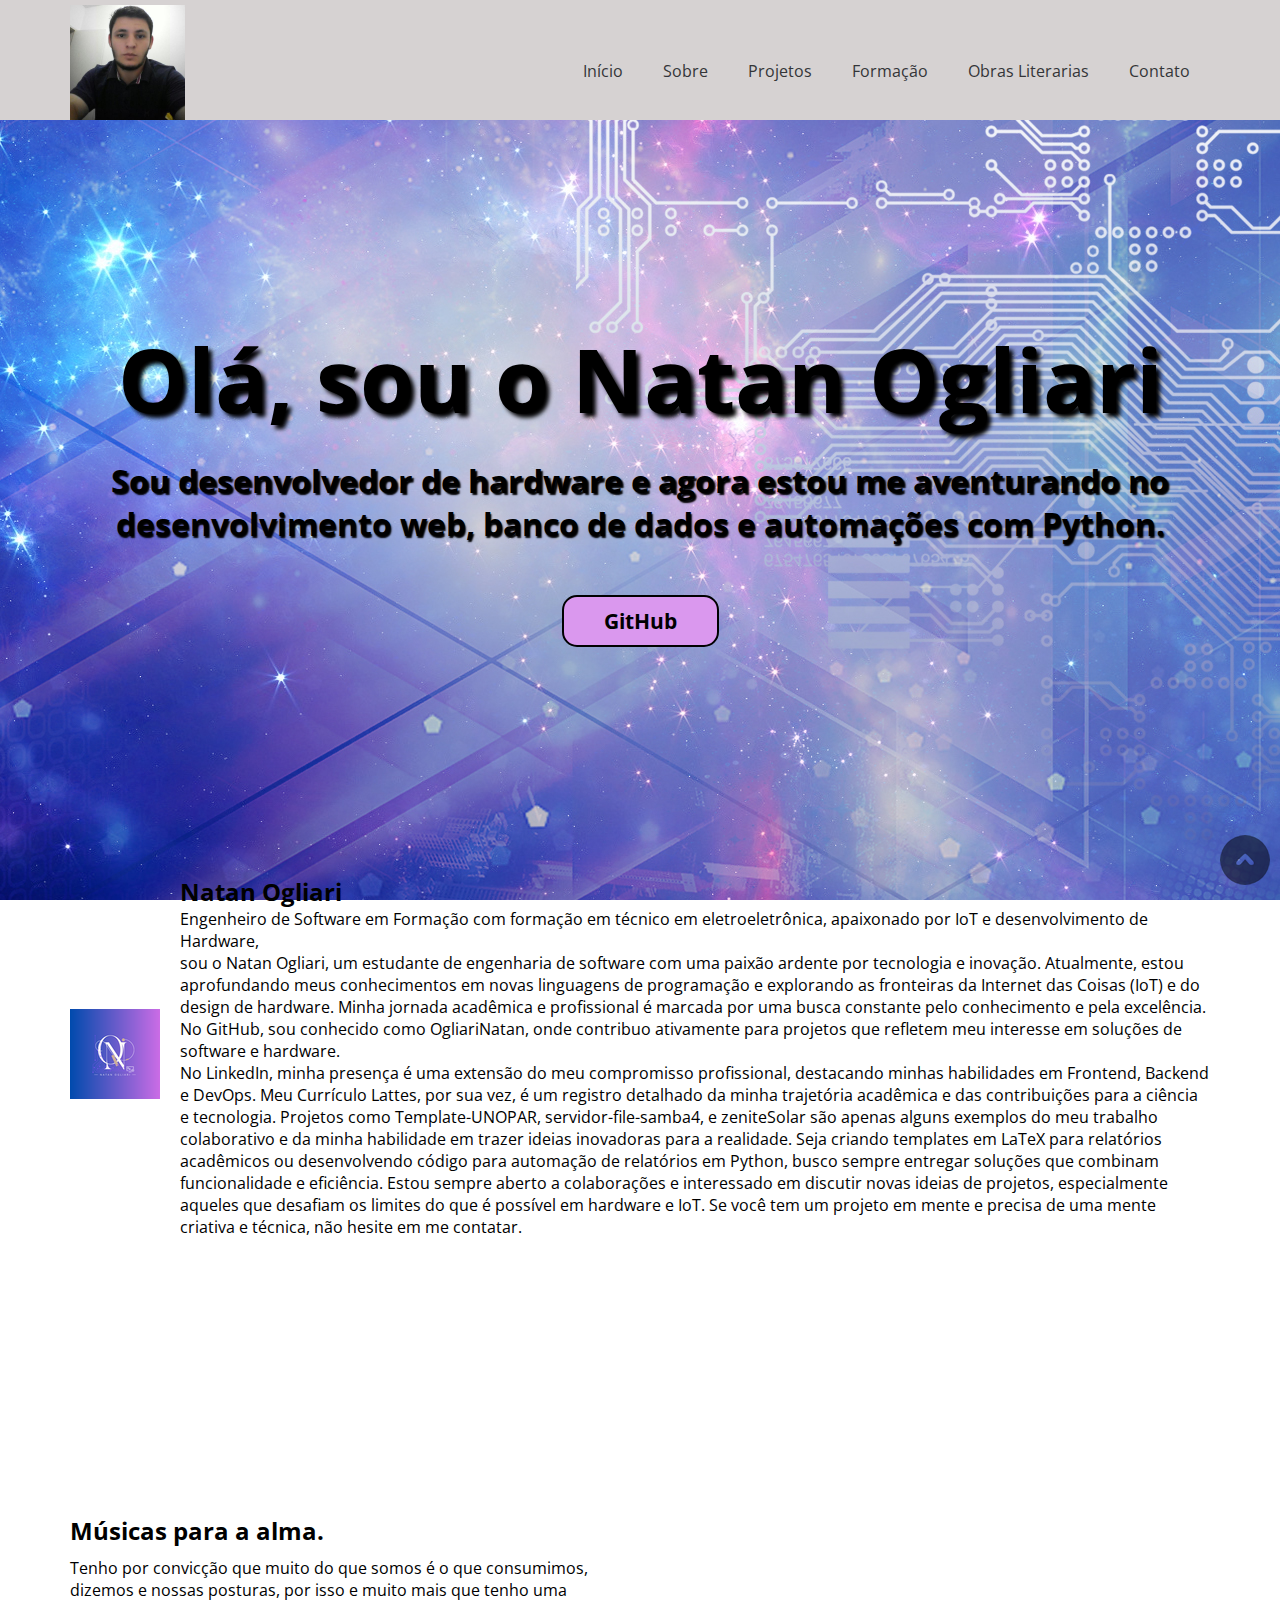
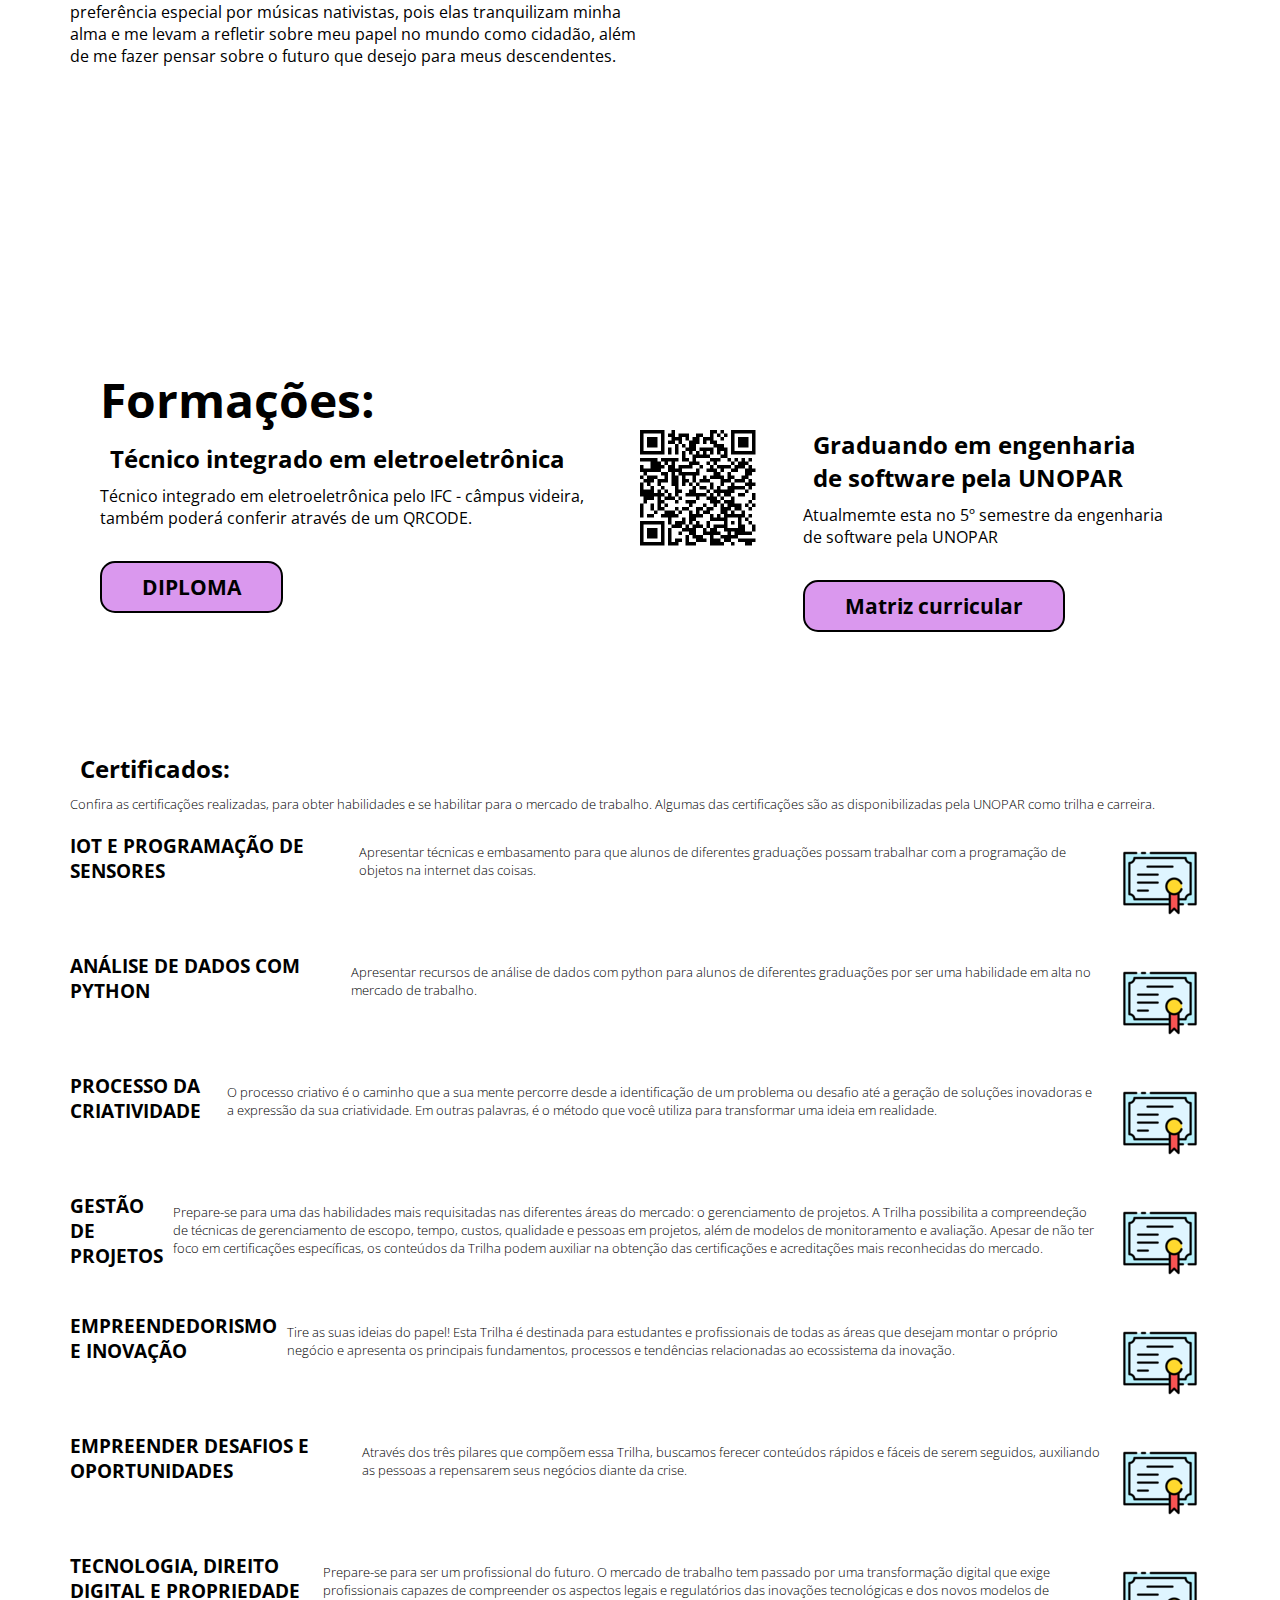
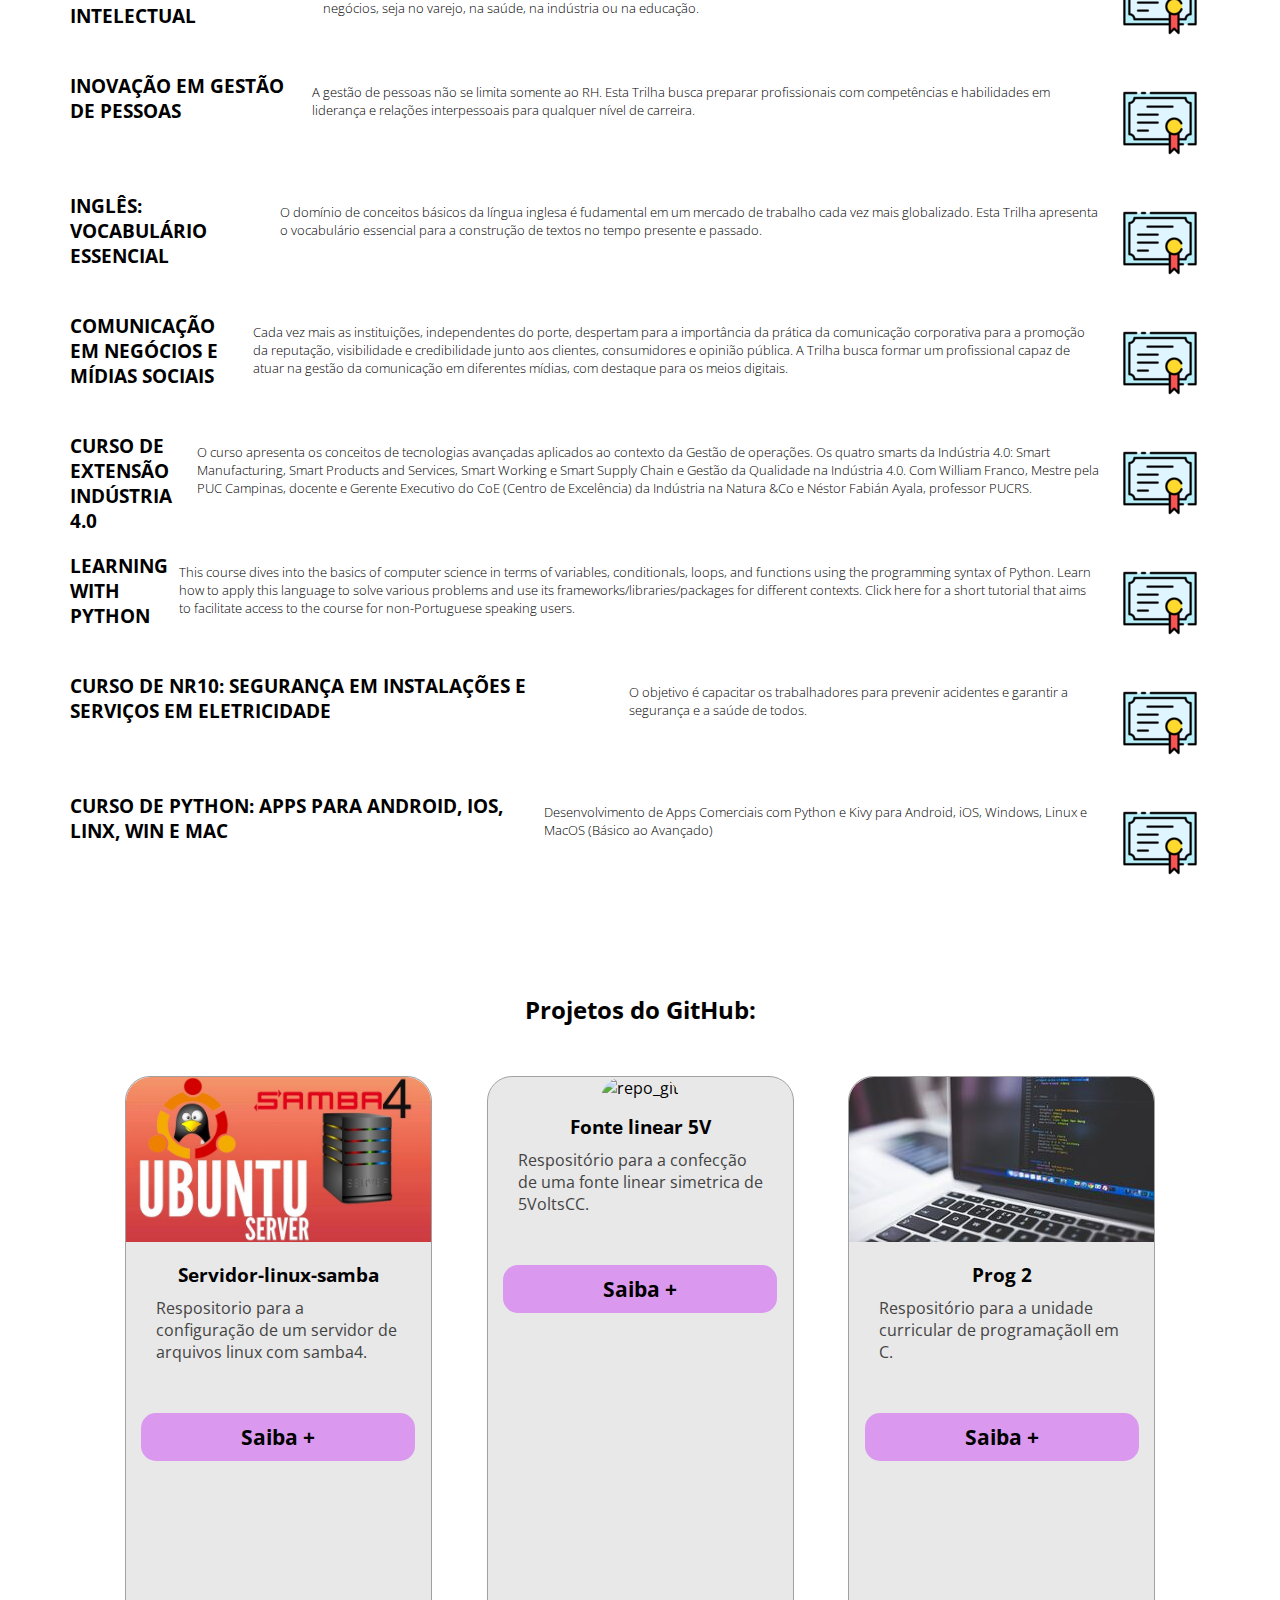
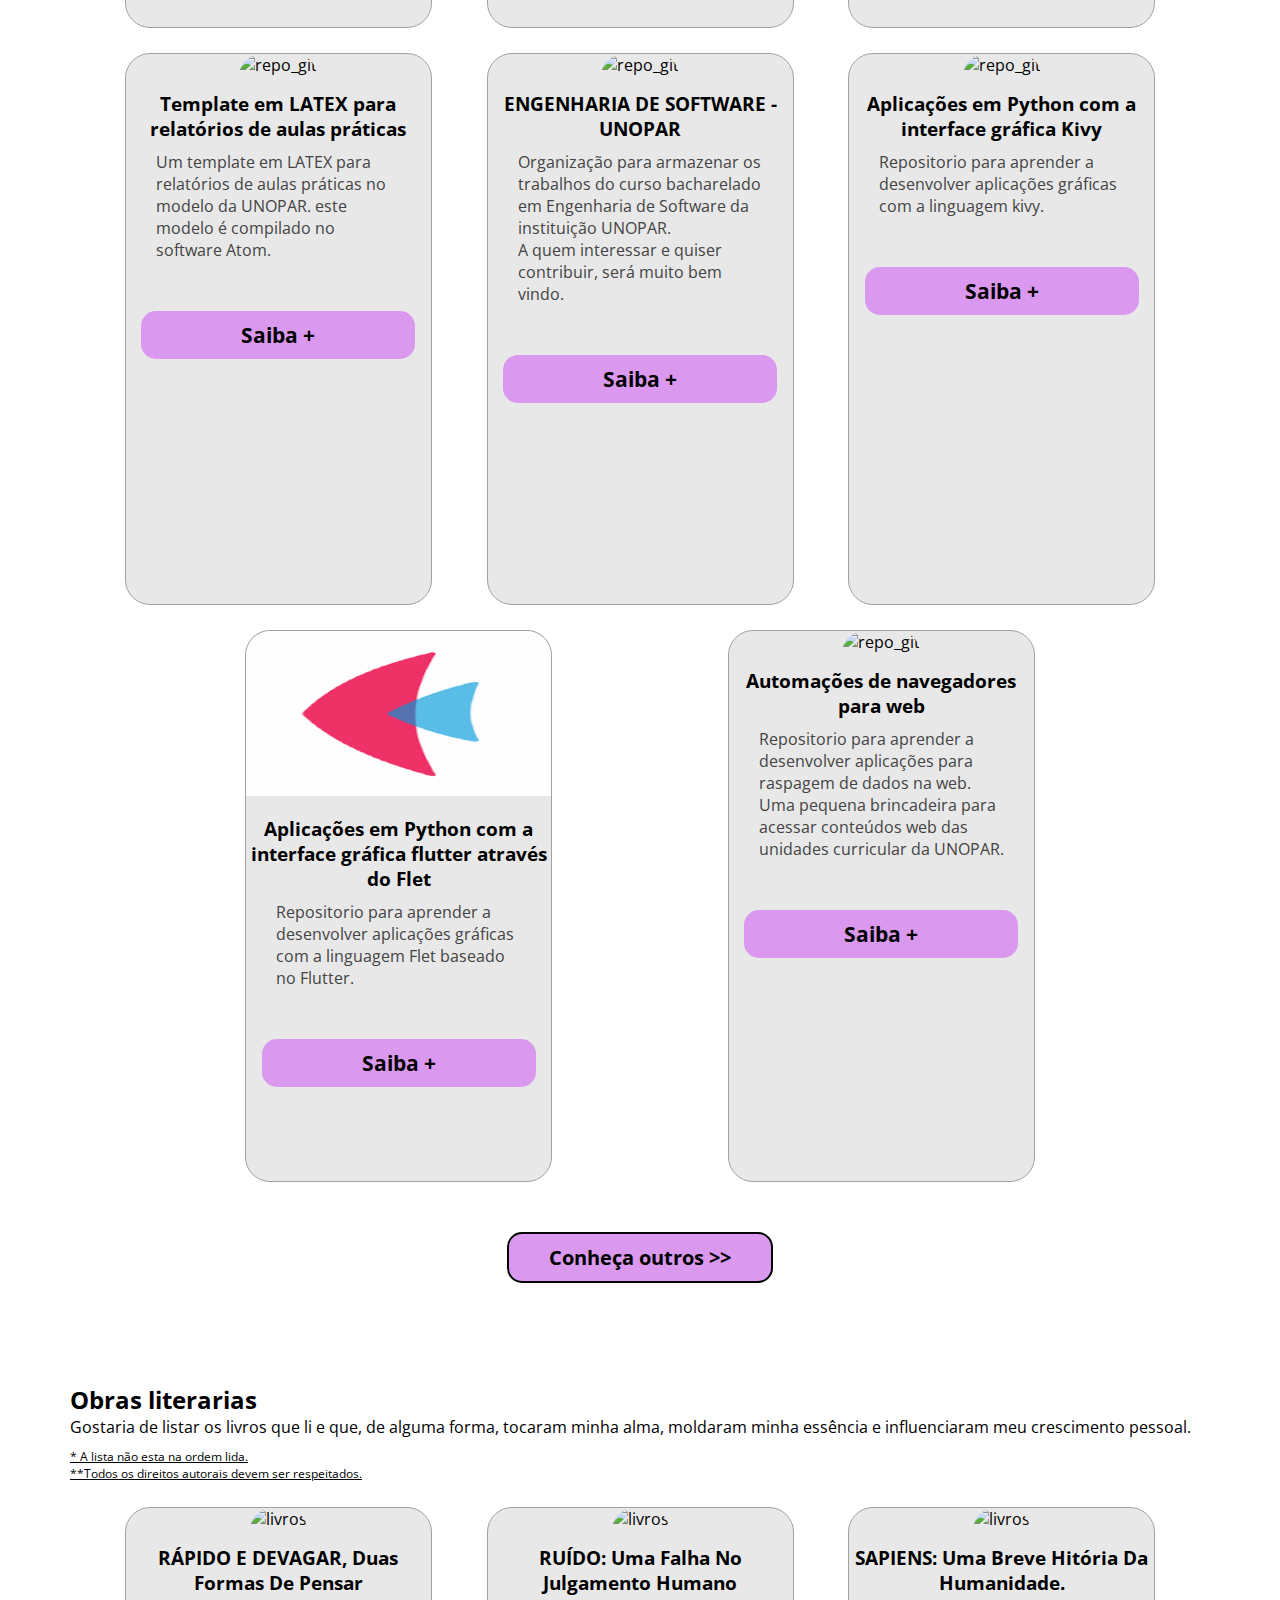
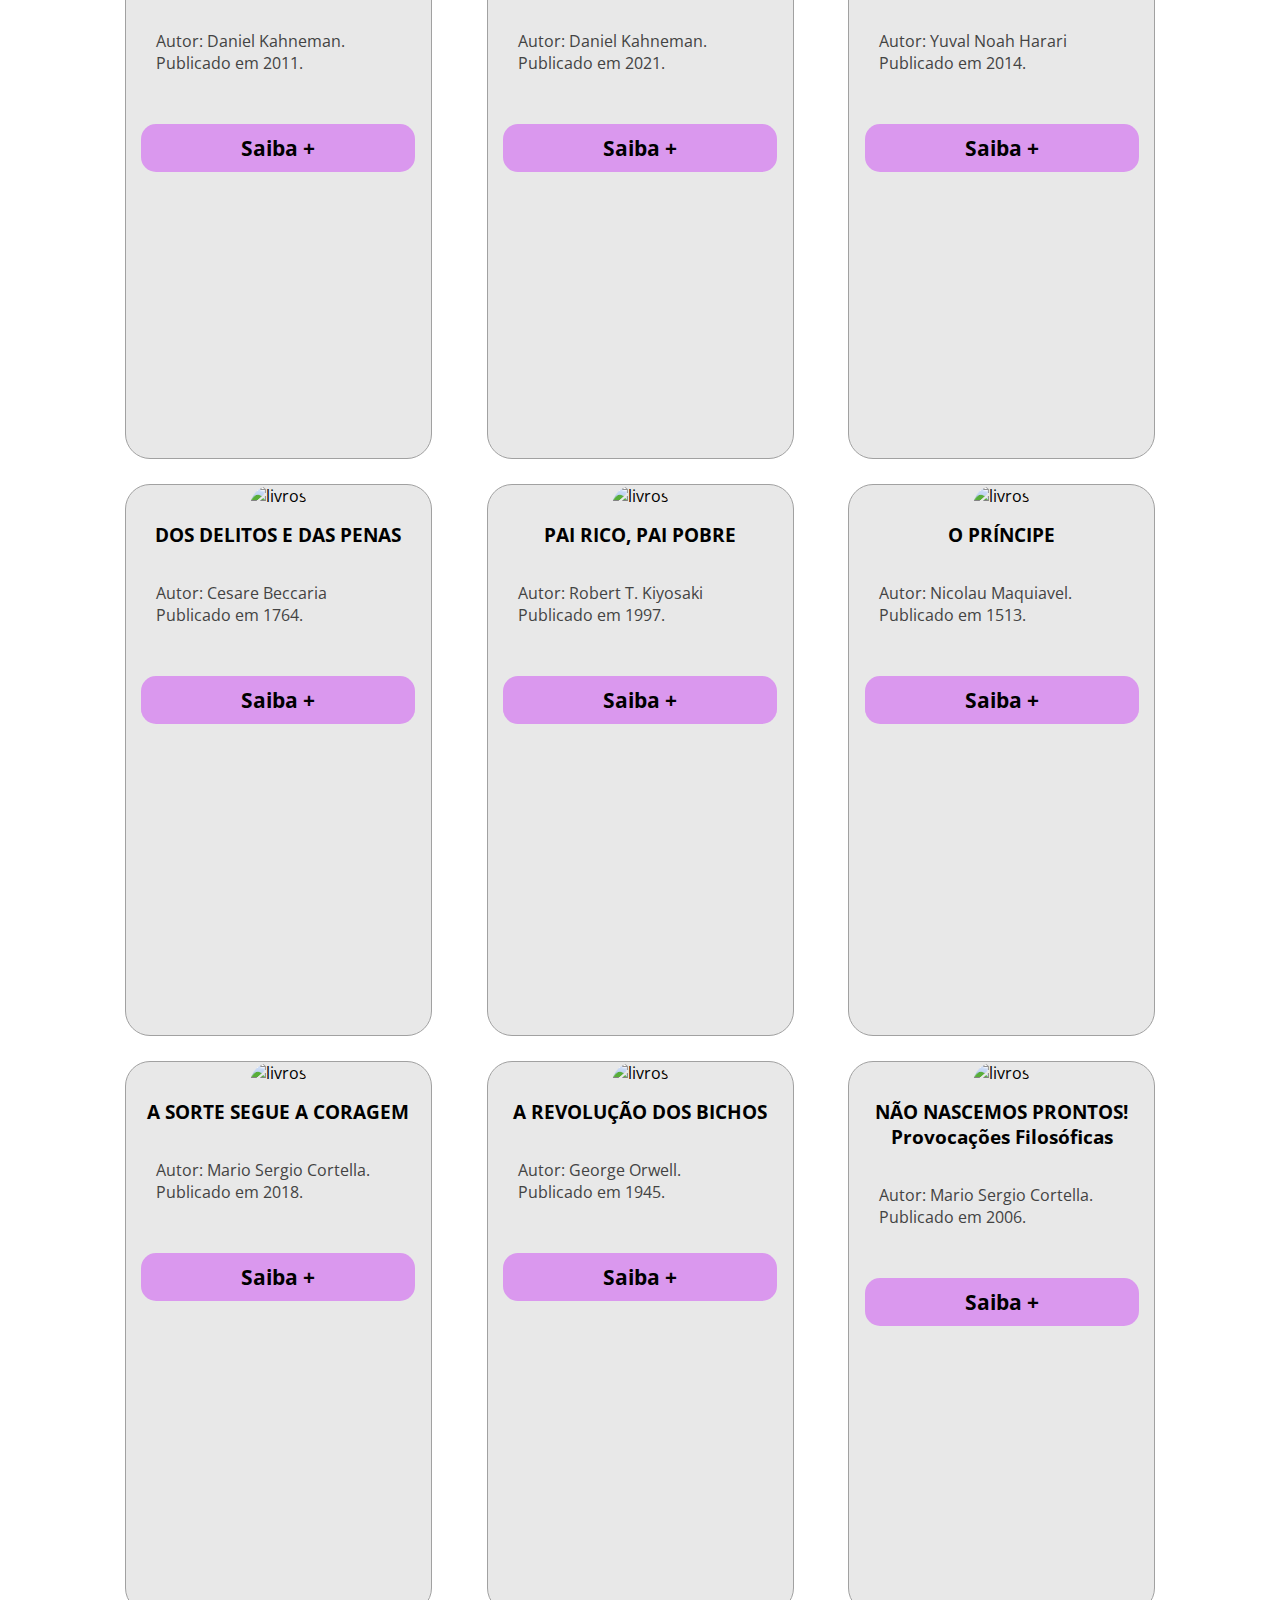
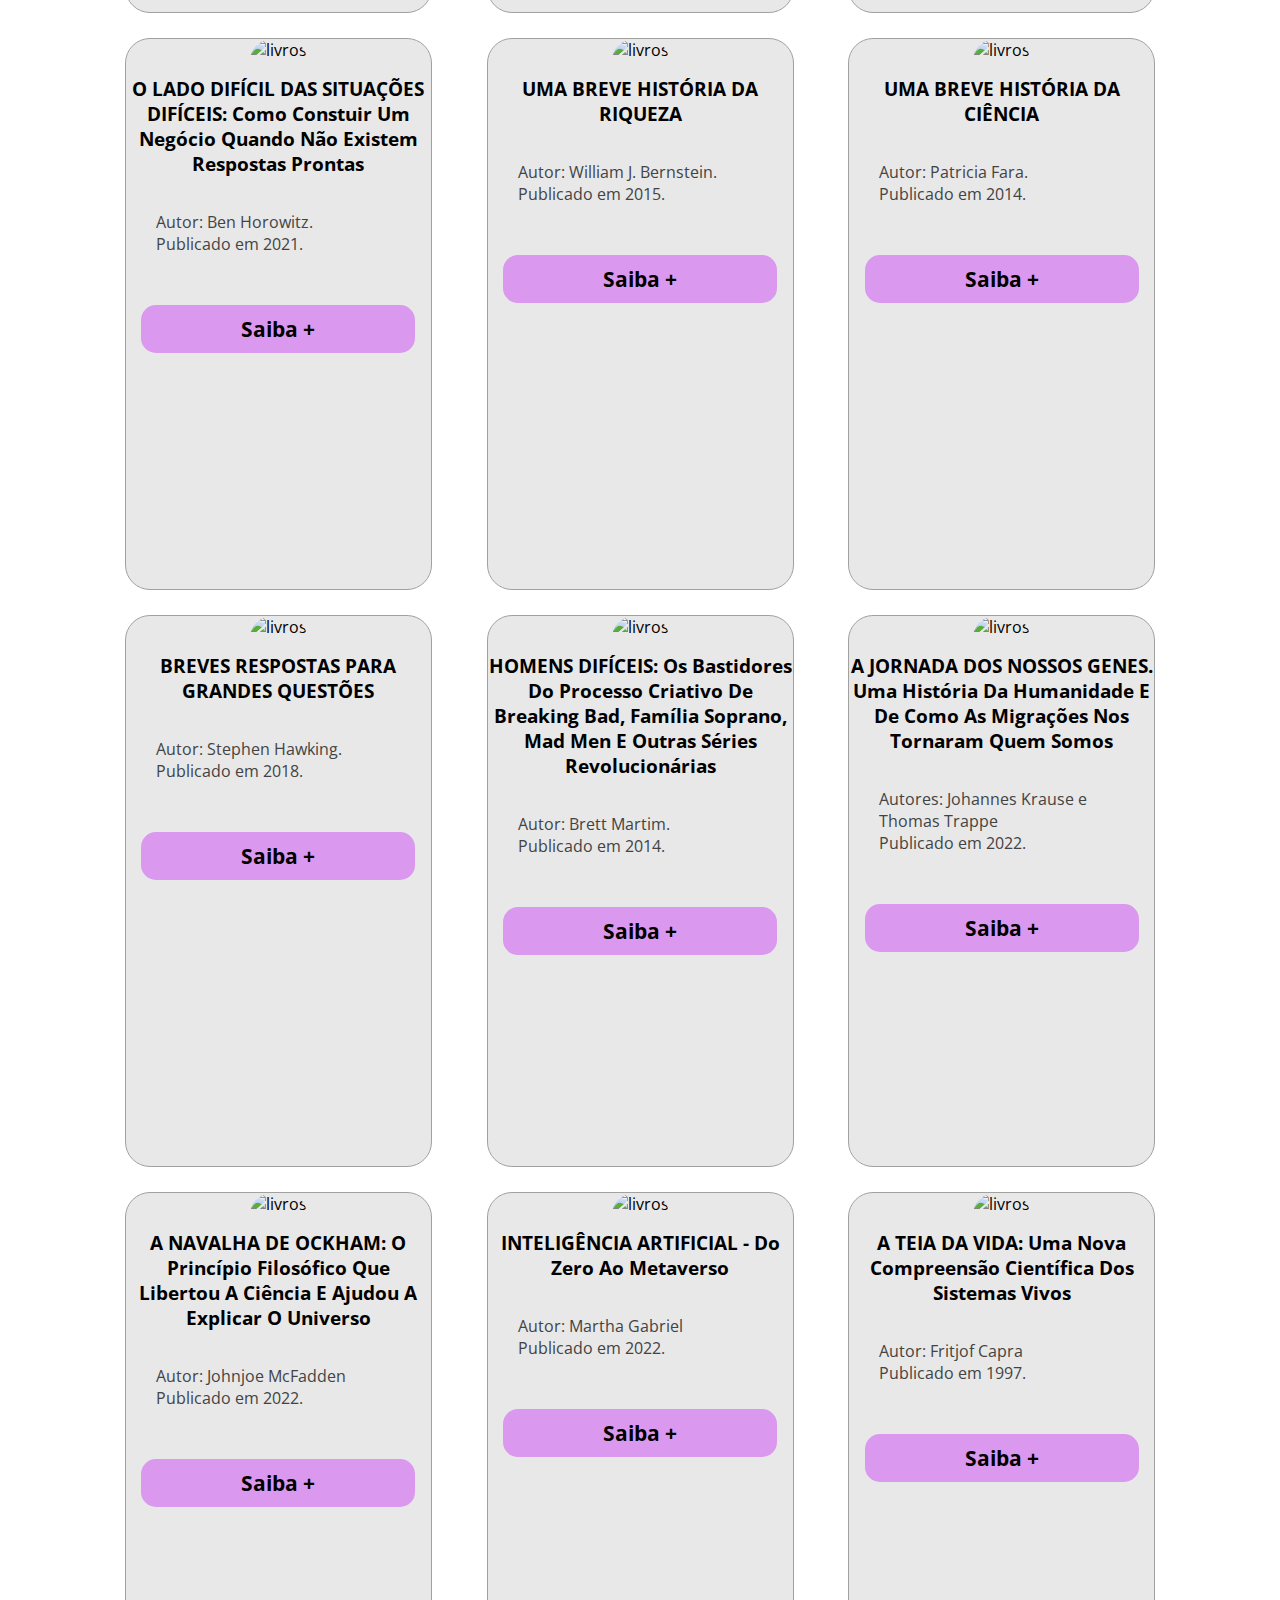
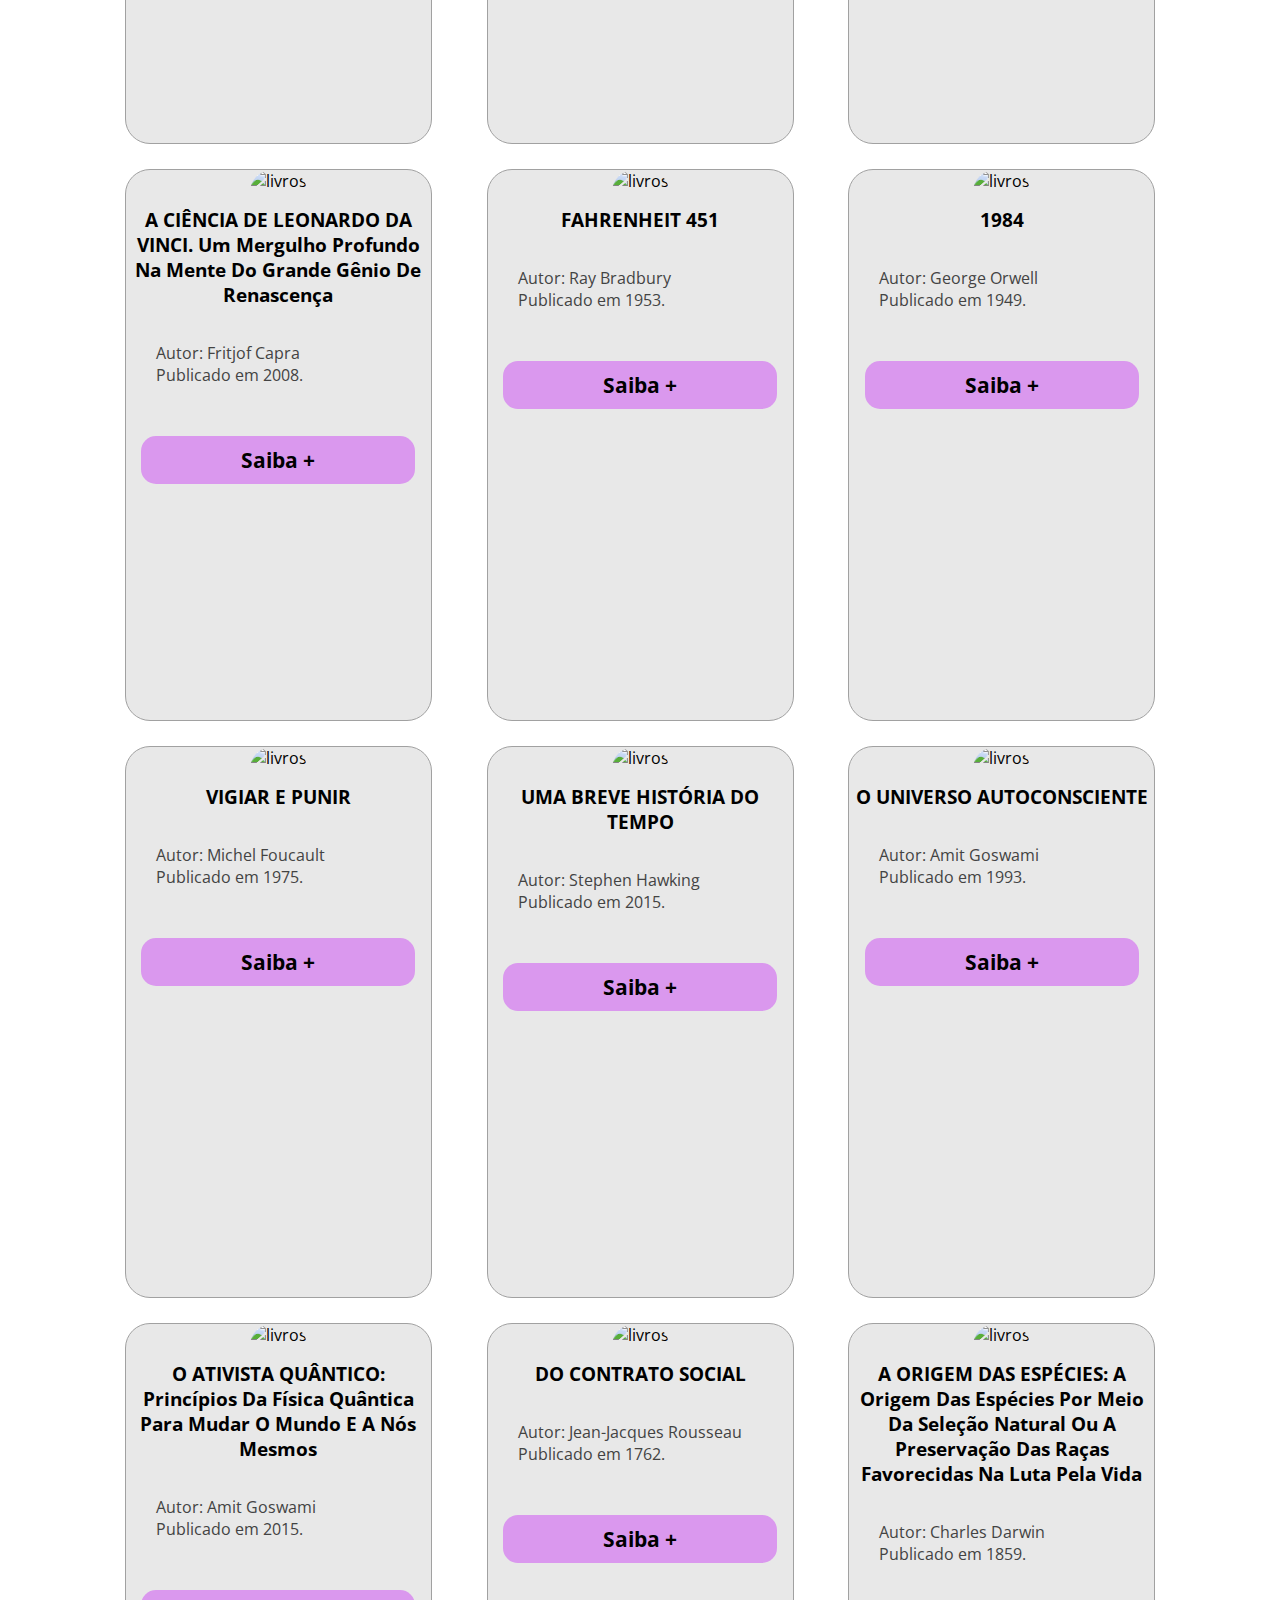
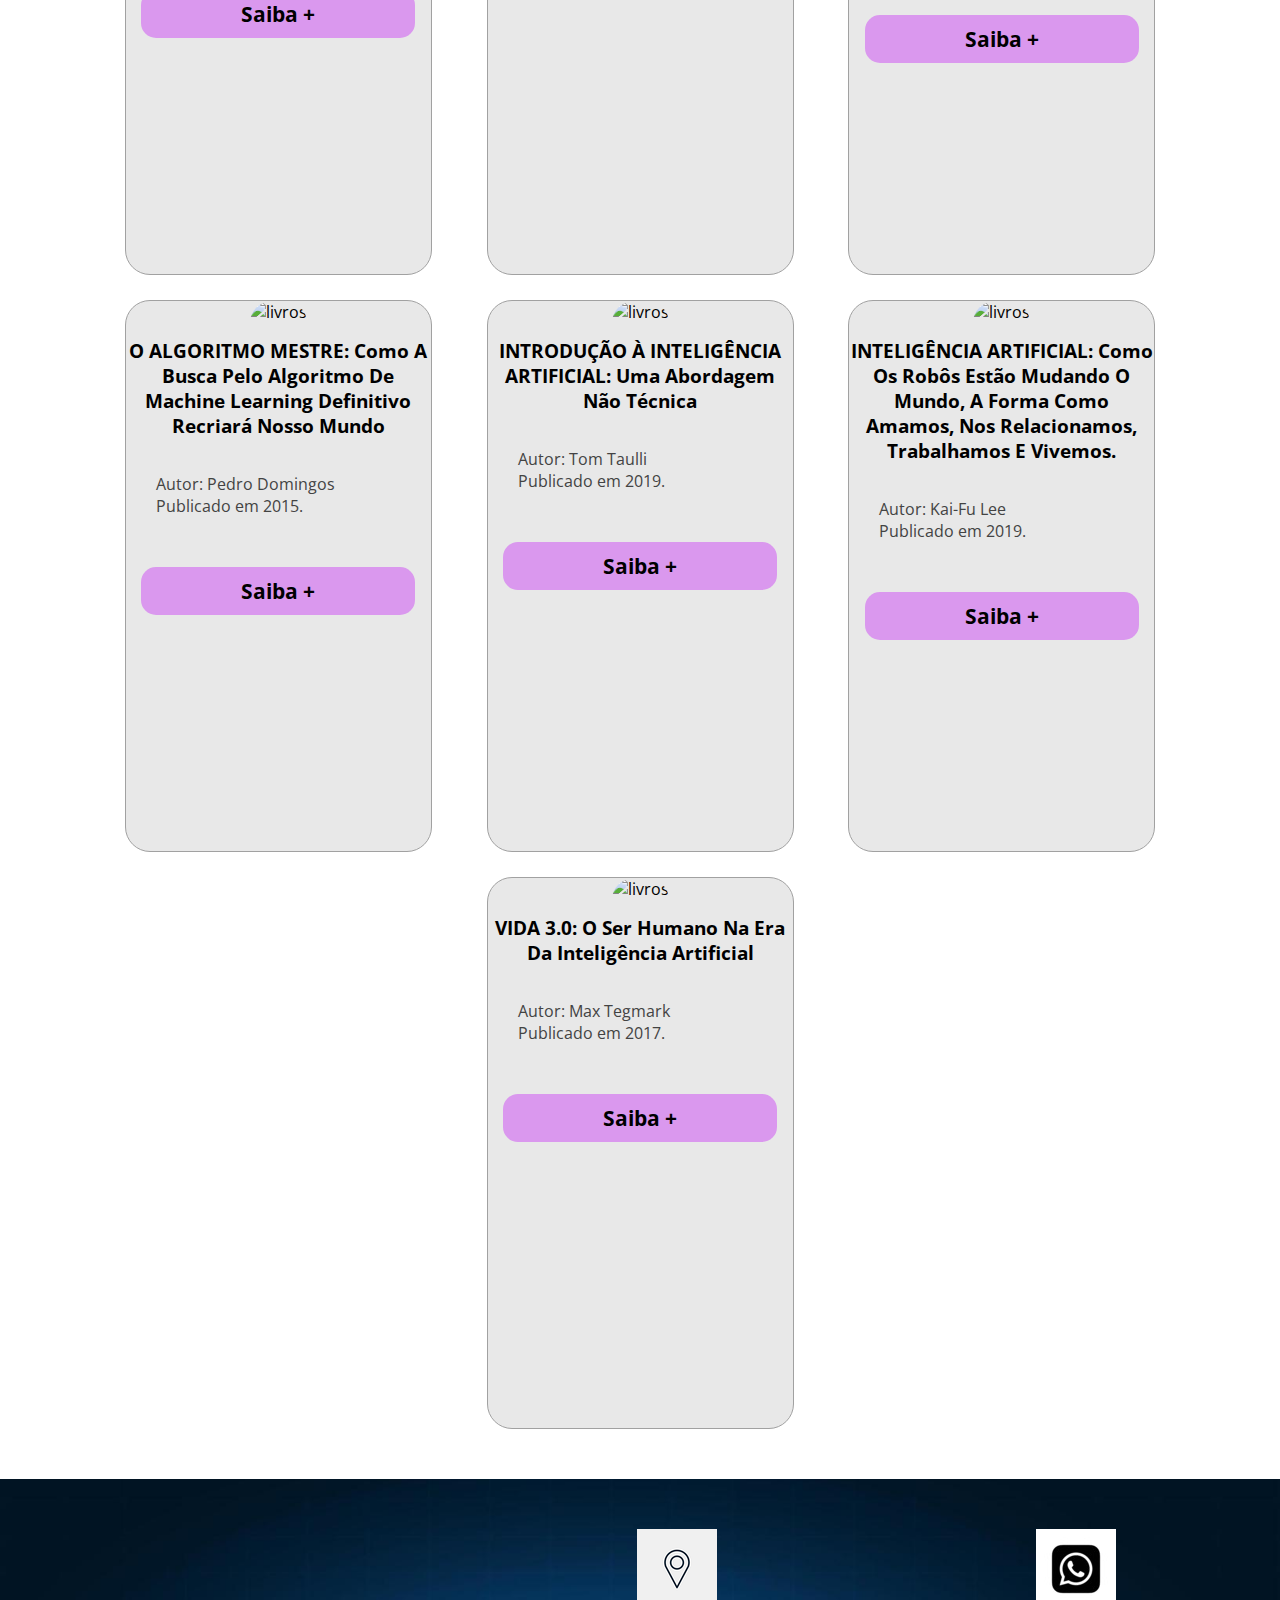
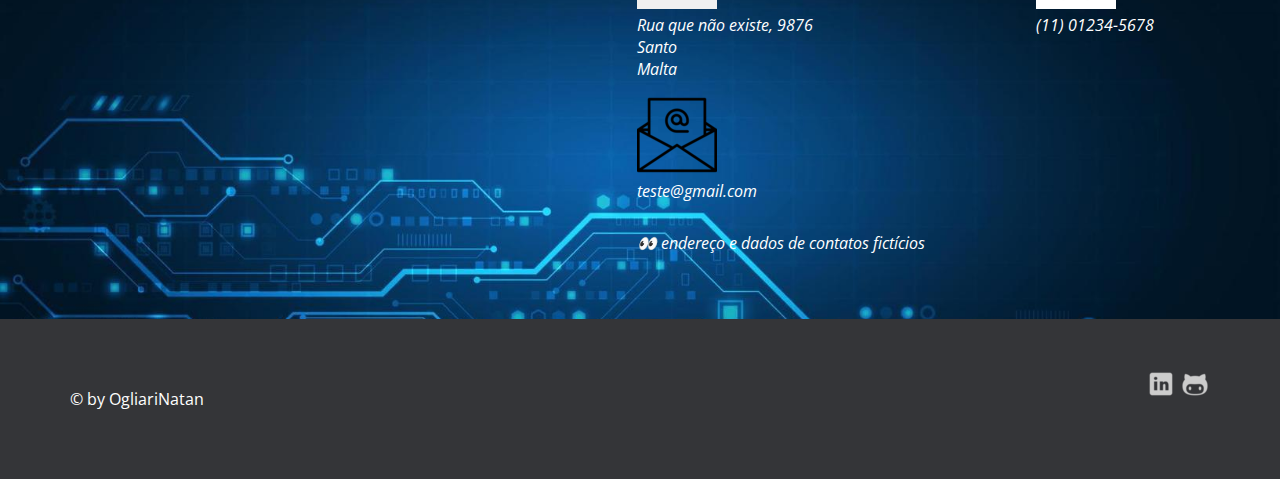
==== index.html @ 6dc3dd37 "concluido" ====
<!DOCTYPE html>
<html lang="pt-BR">

<head>
    <meta charset="UTF-8">
    <meta http-equiv="X-UA-Compatible" content="IE=edge">
    <meta name="viewport" content="width=device-width, initial-scale=1.0">
    <title>Ogliari Natan</title>
    <meta name="description" content="Portifólio do Natan Ogliari">
    <!--Adiciona uma descrição que irá aparecer nos buscadores-->
    <link rel="icon" href="img/Logo.png"> <!--adiciona uma imagem na aba do navegador-->
    <link rel="stylesheet" href="style.css">
    <!-- APARA ABAIXO -->
    <script async src="https://pagead2.googlesyndication.com/pagead/js/adsbygoogle.js?client=ca-pub-5785369953442051"
        crossorigin="anonymous"></script>
</head>

<body>

    <!-- Cabeçalho -->
    <header id="inicio">
        <div class="Container Flex"><!-- Adiciona varias classes separadas por espaço -->
            <div id="logo">
                <img src="img/17915303.jpg"
                    alt="hal 9000"><!-- atributo (hal 9000) responsavel pela eibição nos mecanismo de busca por imagens-->
            </div>
            <nav><!-- Menu -->
                <input type="checkbox" id="check">
                <label for="check">&#x268c;</label>

                <ul>
                    <li><a href="#inicio">Início</a></li>
                    <li><a href="#sobre">Sobre</a></li>
                    <li><a href="#projetos">Projetos</a></li>
                    <li><a href="#formacao">Formação</a></li>
                    <li><a href="#literarias">Obras Literarias</a></li>
                    <li><a href="#contato">Contato</a></li>
                </ul>
            </nav>
        </div>
    </header>

    <!-- Destaque -->
    <main>
        <div class="Container">
            <h1>Olá, sou o Natan Ogliari</h1>
            <h2> Sou desenvolvedor de hardware e agora estou me aventurando no desenvolvimento web, banco de dados e
                automações com Python.
            </h2>
            <a href="https://github.com/OgliariNatan" target="_blank" class="Botao">GitHub</a>
        </div>
    </main>

    <!-- Sobre -->
    <section id="sobre">
        <div class="Container Flex2">
            <div class="destaqueSobre">
                <img src="img/Logo_size.png" alt="esta">
            </div>
            <div class="textoSobre">
                <h2> Natan Ogliari </h2>
                <p> Engenheiro de Software em Formação com formação em técnico em eletroeletrônica, apaixonado por IoT e
                    desenvolvimento de Hardware, <br> sou o Natan Ogliari, um estudante de engenharia de software com
                    uma paixão ardente por tecnologia e inovação.
                    Atualmente, estou aprofundando meus conhecimentos em novas linguagens de programação e explorando as
                    fronteiras da Internet das Coisas (IoT) e do design de hardware. Minha jornada acadêmica e
                    profissional
                    é marcada por uma busca constante pelo conhecimento e pela excelência. No GitHub, sou conhecido como
                    OgliariNatan, onde contribuo ativamente para projetos que refletem meu interesse em soluções de
                    software
                    e hardware. <br> No LinkedIn, minha presença é uma extensão do meu compromisso profissional,
                    destacando
                    minhas habilidades em Frontend, Backend e DevOps. Meu Currículo Lattes, por sua vez, é um registro
                    detalhado da minha trajetória acadêmica e das contribuições para a ciência e tecnologia. Projetos
                    como
                    Template-UNOPAR, servidor-file-samba4, e zeniteSolar são apenas alguns exemplos do meu trabalho
                    colaborativo e da minha habilidade em trazer ideias inovadoras para a realidade. Seja criando
                    templates
                    em LaTeX para relatórios acadêmicos ou desenvolvendo código para automação de relatórios em Python,
                    busco sempre entregar soluções que combinam funcionalidade e eficiência. Estou sempre aberto a
                    colaborações e interessado em discutir novas ideias de projetos, especialmente aqueles que desafiam
                    os
                    limites do que é possível em hardware e IoT. Se você tem um projeto em mente e precisa de uma mente
                    criativa e técnica, não hesite em me contatar.</p>

                <!-- <div class="TopicosSobre Flex2">
                    <img src="img/python1.png" alt="code">
                    <p>Python</p>
                </div>
                <div class="TopicosSobre Flex2">
                    <img src="img/solução.png" alt="code">
                    <p>Solução</p>
                </div>
                <div class="TopicosSobre Flex2">
                    <img src="img/solução.png" alt="code">
                    <p>Solução</p>
                </div> -->
            </div>
        </div>
    </section>

    <!-- Projetos -->
    <section id="projetos">
        <div class="Container Flex3">
            <div id="textoSite">
                <h2>Músicas para a alma.</h2>
                <p>Tenho por convicção que muito do que somos é o que consumimos, dizemos e nossas posturas, por isso e
                    muito mais que tenho uma preferência especial por músicas nativistas, pois elas tranquilizam minha
                    alma e me levam a refletir sobre meu papel no mundo como cidadão, além de me fazer pensar sobre o
                    futuro que desejo para meus descendentes.</p>
            </div>
            <div id="video">
                <iframe src="https://open.spotify.com/embed/playlist/5S4VpqEpjaz8OE2kQLhA6U?utm_source=generator"
                    width="150" height="352" allowfullscreen=""
                    allow="autoplay; clipboard-write; encrypted-media; fullscreen; picture-in-picture"
                    loading="lazy"></iframe>

                <!-- <iframe style="border-radius:12px" src="https://open.spotify.com/embed/playlist/37i9dQZF1E4xbZaTACQOdH?utm_source=generator" width="100%" height="352" frameBorder="0" allowfullscreen="" allow="autoplay; clipboard-write; encrypted-media; fullscreen; picture-in-picture" loading="lazy"></iframe> -->
            </div>
        </div>
    </section>

    <!-- Formação -->
    <section id="formacao">
        <div class="Container Flex2">
            <div id="textoformacao">
                <h1>Formações:</h1>
                <h2>Técnico integrado em eletroeletrônica</h2>
                <p>Técnico integrado em eletroeletrônica pelo IFC - câmpus videira, <span>também poderá conferir através
                        de um QRCODE.</span></p>
                <br>
                <a href="https://drive.google.com/file/d/15W-9sLs9ua-t34gXlpYzpalAZ-cf1g5O/view" target="_blank"
                    class="Botao">DIPLOMA</a>
            </div>
            <div id="qrcode">
                <img src="img/qrcode.png" alt="qrcode">
            </div>

            <div id="textoformacao1">

                <h2>Graduando em engenharia de software pela UNOPAR</h2>
                <p> Atualmemte esta no 5º semestre da engenharia de software pela UNOPAR</p>
                <br>
                <a href="https://github.com/ENGENHARIA-DE-SOFTWARE-UNOPAR/.github/blob/main/profile/Matriz%20curi.%20-%20ENG%20software.pdf"
                    target="_blank" class="Botao">Matriz curricular</a>
            </div>
        </div>
    </section>

    <section id="certificados">
        <div class="Container">
            <h2>Certificados:</h2>
            <p>Confira as certificações realizadas, para obter habilidades e se habilitar para o
                mercado de trabalho. Algumas das certificações são as disponibilizadas pela UNOPAR como <a
                    href="https://blog.unopar.com.br/trilhas-de-carreira/#Conheca_as_Trilhas_de_Carreira">trilha e
                    carreira.</a>
            </p>

            <div class="Certificados Flex7">
                <h3>IOT e Programação de Sensores</h3>
                <p>Apresentar técnicas e embasamento para que alunos de diferentes graduações possam trabalhar com a
                    programação de objetos na internet das coisas.</p>

                <a href="https://drive.google.com/file/d/1d5MI1Je83O1R-ZshPjR9ALq4nda7EkeS/view" class="Botao1"
                    target="_blank"><img src="img/certificado.png" alt="img_cert"></a>
            </div>
            <div class="Certificados Flex7">
                <h3>Análise de Dados com Python</h3>
                <p>Apresentar recursos de análise de dados com python para alunos de diferentes graduações por ser uma
                    habilidade em alta no mercado de trabalho.</p>
                <a href="https://drive.google.com/file/d/1WLgOo77Q3zU3lo5QijTAqltP6epdqMhX/view" class="Botao1"
                    target="_blank"><img src="img/certificado.png" alt="img_cert"></a>
            </div>
            <div class="Certificados Flex7">
                <h3>PROCESSO DA CRIATIVIDADE</h3>
                <p>O processo criativo é o caminho que a sua mente percorre desde a identificação de um problema ou
                    desafio até a geração de soluções inovadoras e a expressão da sua criatividade. Em outras palavras,
                    é o método que você utiliza para transformar uma ideia em realidade.</p>
                <a href="https://drive.google.com/file/d/1KmHL0fYWLndupQIxN4GzeJFdmvVj1rec/view" class="Botao1"
                    target="_blank"><img src="img/certificado.png" alt="img_cert"></a>
            </div>
            <div class="Certificados Flex7">
                <h3>GESTÃO DE PROJETOS</h3>
                <p>Prepare-se para uma das habilidades mais requisitadas nas diferentes áreas do mercado: o
                    gerenciamento de
                    projetos. A Trilha possibilita a compreendeção de técnicas de gerenciamento de escopo, tempo,
                    custos, qualidade e
                    pessoas em projetos, além de modelos de monitoramento e avaliação. Apesar de não ter foco em
                    certificações
                    específicas, os conteúdos da Trilha podem auxiliar na obtenção das certificações e acreditações mais
                    reconhecidas
                    do mercado.</p>
                <a href="https://drive.google.com/file/d/1eH21zc3ljxnA2AaMgr7JGffvX7LefHNy/view" class="Botao1"
                    target="_blank"><img src="img/certificado.png" alt="img_cert"></a>
            </div>
            <div class="Certificados Flex7">
                <h3>Empreendedorismo e Inovação</h3>
                <p>Tire as suas ideias do papel! Esta Trilha é destinada para estudantes e profissionais de todas as
                    áreas que desejam montar o próprio negócio e apresenta os principais fundamentos, processos e
                    tendências relacionadas ao
                    ecossistema da inovação.</p>
                <a href="https://drive.google.com/file/d/1NP1xhqTYFcjvg5YMa57GEBqEYq9fy83G/view" class="Botao1"
                    target="_blank"><img src="img/certificado.png" alt="img_cert"></a>
            </div>
            <div class="Certificados Flex7">
                <h3>Empreender Desafios e Oportunidades </h3>
                <p>Através dos três pilares que compõem essa Trilha, buscamos ferecer conteúdos rápidos e fáceis de
                    serem seguidos, auxiliando as pessoas a repensarem seus negócios diante da crise.</p>
                <a href="https://drive.google.com/file/d/15dXyNuwubGA3E5FsnYk7sgHbH5kDG2jI/view" class="Botao1"
                    target="_blank"><img src="img/certificado.png" alt="img_cert"></a>
            </div>
            <div class="Certificados Flex7">
                <h3>TECNOLOGIA, DIREITO DIGITAL E PROPRIEDADE INTELECTUAL</h3>
                <p>Prepare-se para ser um profissional do futuro. O mercado de trabalho tem passado por uma
                    transformação digital que exige profissionais capazes de compreender os aspectos legais e
                    regulatórios das inovações tecnológicas e dos novos modelos de negócios, seja no varejo, na saúde,
                    na indústria ou na educação.</p>
                <a href="https://drive.google.com/file/d/1hYwzq_9zBrXsNm1WPyQ-6pgb9cAgPOG7/view" class="Botao1"
                    target="_blank"><img src="img/certificado.png" alt="img_cert"></a>
            </div>
            <div class="Certificados Flex7">
                <h3>Inovação em Gestão de Pessoas</h3>
                <p>A gestão de pessoas não se limita somente ao RH. Esta Trilha busca preparar profissionais com
                    competências e habilidades em liderança e relações interpessoais para qualquer nível de carreira.
                </p>
                <a href="https://drive.google.com/file/d/1Ju2RZ7MbVNRIumbhDU7l-j-fhNQeU5Gi/view" class="Botao1"
                    target="_blank"><img src="img/certificado.png" alt="img_cert"></a>
            </div>
            <div class="Certificados Flex7">
                <h3>INGLÊS: VOCABULÁRIO ESSENCIAL</h3>
                <p> O domínio de conceitos básicos da língua inglesa é fudamental em um mercado de trabalho cada vez
                    mais globalizado. Esta Trilha apresenta o vocabulário essencial para a construção de textos no tempo
                    presente e passado.
                </p>
                <a href="https://drive.google.com/file/d/1MIiTRMBMSNhfUesqfBTDxxnono1ny6u2/view" class="Botao1"
                    target="_blank"><img src="img/certificado.png" alt="img_cert"></a>
            </div>
            <div class="Certificados Flex7">
                <h3>COMUNICAÇÃO EM NEGÓCIOS E MÍDIAS SOCIAIS</h3>
                <p> Cada vez mais as instituições, independentes do porte, despertam para a importância da prática da
                    comunicação corporativa para a promoção da reputação, visibilidade e credibilidade junto aos
                    clientes, consumidores e opinião pública. A Trilha busca formar um profissional capaz de atuar na
                    gestão da comunicação em diferentes mídias, com destaque para os meios digitais.
                </p>
                <a href="https://drive.google.com/file/d/1MaA9TUa2WogjlAL5fYfkYvHDQ8k3LWlJ/view" class="Botao1"
                    target="_blank"><img src="img/certificado.png" alt="img_cert"></a>
            </div>
            <div class="Certificados Flex7">
                <h3>CURSO DE EXTENSÃO INDÚSTRIA 4.0</h3>
                <p> O curso apresenta os conceitos de tecnologias avançadas aplicados ao contexto da Gestão de
                    operações. Os quatro smarts da Indústria 4.0: Smart Manufacturing, Smart Products and Services,
                    Smart Working e Smart Supply Chain e Gestão da Qualidade na Indústria 4.0. Com William Franco,
                    Mestre pela PUC Campinas, docente e Gerente Executivo do CoE (Centro de Excelência) da Indústria na
                    Natura &Co e Néstor Fabián Ayala, professor PUCRS.
                </p>
                <a href="https://drive.google.com/file/d/126zXCclVDifhzyWSjHmKJkwEh9mhk_Vs/view?usp=sharing"
                    class="Botao1" target="_blank"><img src="img/certificado.png" alt="img_cert"></a>
            </div>
            <div class="Certificados Flex7">
                <h3>Learning with Python</h3>
                <p>This course dives into the basics of computer science in terms of variables, conditionals, loops, and
                    functions using the programming syntax of Python. Learn how to apply this language to solve various
                    problems and use its frameworks/libraries/packages for different contexts. Click here for a short
                    tutorial that aims to facilitate access to the course for non-Portuguese speaking users.
                </p>
                <a href="https://drive.google.com/file/d/1PkUNYwx3GLsI_eVSPTMyFiNvy2FmpmvV/view?usp=sharing"
                    class="Botao1" target="_blank"><img src="img/certificado.png" alt="img_cert"></a>
            </div>
            <div class="Certificados Flex7">
                <h3>Curso de NR10: Segurança em Instalações e Serviços em Eletricidade</h3>
                <p>O objetivo é capacitar os trabalhadores para prevenir acidentes e garantir a segurança e a saúde de
                    todos.
                </p>
                <a href="https://drive.google.com/file/d/1cYVtHyKs4K3a77gS_MfIy0n9KQnnt-RL/view?usp=sharing"
                    class="Botao1" target="_blank"><img src="img/certificado.png" alt="img_cert"></a>
            </div>
            <div class="Certificados Flex7">
                <h3>Curso de python: Apps para android, ios, linx, win e mac</h3>
                <p>Desenvolvimento de Apps Comerciais com Python e Kivy para Android, iOS, Windows, Linux e MacOS
                    (Básico ao Avançado) </p>
                <a href="https://drive.google.com/file/d/1DUP--fYGpGgq86nQOSwl9T3oYKBu-rcl/view?usp=sharing"
                    class="Botao1" target="_blank"><img src="img/certificado.png" alt="img_cert"></a>
            </div>

        </div>
    </section>

    <!-- Repositorio GitHub -->
    <section id="repositorio">
        <div class="Container">
            <h2>Projetos do GitHub:</h2>
            <div class="Cards Flex4">
                <div class="Card">
                    <img src="img/samba.jpg" width="305" height="165" alt="repo_git">
                    <h3>Servidor-linux-samba</h3>
                    <p>Respositorio para a configuração de um servidor de arquivos linux com samba4.</p>
                    <a href="https://github.com/OgliariNatan/servidor-file-samba4" target="_blank" class="Botao">Saiba
                        +</a>
                </div>
                <div class="Card">
                    <img src="https://github.com/OgliariNatan/Fonte_Linear_simetrica_5V/blob/master/Fotos/Arquivo_000.jpeg?raw=true"
                        width="305" height="165" alt="repo_git">
                    <h3>Fonte linear 5V</h3>
                    <p>Respositório para a confecção de uma fonte linear simetrica de 5VoltsCC.</p>
                    <a href="https://github.com/OgliariNatan/Fonte_Linear_simetrica_5V" target="_blank"
                        class="Botao">Saiba +</a>
                </div>
                <div class="Card">
                    <img src="img/prog.jpeg" alt="repo_git">
                    <h3>Prog 2</h3>
                    <p>Respositório para a unidade curricular de programaçãoII em C.</p>
                    <a href="https://github.com/OgliariNatan/Programacao_de_Computadores_II" target="_blank"
                        class="Botao">Saiba +</a>
                </div>
                <div class="Card">
                    <img src="https://www.latex-project.org/img/latex-project-logo.svg" width="305" height="165"
                        alt="repo_git">
                    <h3>Template em LATEX para relatórios de aulas práticas</h3>
                    <p>Um template em LATEX para relatórios de aulas práticas no modelo da UNOPAR. este modelo é
                        compilado no software Atom.</p>
                    <a href="https://github.com/ENGENHARIA-DE-SOFTWARE-UNOPAR/Template-UNOPAR" target="_blank"
                        class="Botao">Saiba +</a>
                </div>
                <div class="Card">
                    <img src="https://avatars.githubusercontent.com/u/156432252?s=200&v=4" width="305" height="200"
                        alt="repo_git">
                    <h3>ENGENHARIA DE SOFTWARE - UNOPAR</h3>
                    <p>Organização para armazenar os trabalhos do curso bacharelado em Engenharia de Software da
                        instituição UNOPAR. <br>A quem interessar e quiser contribuir, será muito bem vindo.</p>
                    <a href="https://github.com/ENGENHARIA-DE-SOFTWARE-UNOPAR/Template-UNOPAR" target="_blank"
                        class="Botao">Saiba +</a>
                </div>
                <div class="Card">
                    <img src="https://upload.wikimedia.org/wikipedia/commons/5/58/Kivy_logo.png" width="305"
                        height="165" alt="repo_git">
                    <h3>Aplicações em Python com a interface gráfica Kivy</h3>
                    <p>Repositorio para aprender a desenvolver aplicações gráficas com a linguagem kivy.</p>
                    <a href="https://github.com/OgliariNatan/applications-with-kivy-in-python" target="_blank"
                        class="Botao">Saiba +</a>
                </div>
                <div class="Card">
                    <img src="[data-uri]"
                        width="305" height="165" alt="repo_git">
                    <h3>Aplicações em Python com a interface gráfica flutter através do Flet</h3>
                    <p>Repositorio para aprender a desenvolver aplicações gráficas com a linguagem Flet baseado no
                        Flutter.</p>
                    <a href="https://github.com/OgliariNatan/Flutter-with-Python-and-Flet" target="_blank"
                        class="Botao">Saiba +</a>
                </div>
                <div class="Card">
                    <img src="https://3.python-requests.org/_static/requests-sidebar.png" width="305" height="200"
                        alt="repo_git">
                    <h3>Automações de navegadores para web</h3>
                    <p>Repositorio para aprender a desenvolver aplicações para raspagem de dados na web. Uma pequena
                        brincadeira para acessar conteúdos web das unidades curricular da UNOPAR.</p>
                    <a href="https://github.com/OgliariNatan/-request-cw-unopar" target="_blank" class="Botao">Saiba
                        +</a>
                </div>
            </div>
            <div id="todos">
                <a href="https://github.com/OgliariNatan?tab=repositories" target="_blank" class="Botao">Conheça outros
                    &#62;&#62;</a>
            </div>
        </div>
    </section>

    <!-- Livros Lidos -->
    <!-- Repositorio GitHub -->
    <section id="literarias">
        <div class="Container">
            <h2>Obras literarias</h2>
            <p> Gostaria de listar os livros que li e que, de alguma forma, tocaram minha alma, moldaram minha essência
                e influenciaram meu crescimento pessoal.</p>
            <p id="direitos_autorais">* A lista não esta na ordem lida. <br> **Todos os direitos autorais devem ser
                respeitados.</p>

            <div class="Cards Flex4">
                <div class="Card">
                    <img src="https://drive.google.com/thumbnail?id=1oY0UNtSMbeN2310a3sxoVF7yVd7oOiWd" alt="livros">
                    <h3>RÁPIDO E DEVAGAR, <span>duas formas de pensar</span> </h3>
                    <p>Autor: Daniel Kahneman. <br>
                        Publicado em 2011.
                    </p>
                    <a href="https://pt.wikipedia.org/wiki/R%C3%A1pido_e_devagar:_Duas_formas_de_pensar" target="_blank"
                        class="Botao">Saiba +</a>
                </div>
                <div class="Card">
                    <img src="https://drive.google.com/thumbnail?id=1AKdd1MckuF1SC1DJViE9wgpwBpE73ont" alt="livros">
                    <h3>RUÍDO: <span>Uma falha no julgamento humano</span> </h3>
                    <p>Autor: Daniel Kahneman. <br>
                        Publicado em 2021.
                    </p>
                    <a href="https://www.amazon.com.br/Ru%C3%ADdo-Uma-falha-julgamento-humano/dp/8547001336?asin=B099FMQP8W&revisionId=b8816cde&format=1&depth=1"
                        target="_blank" class="Botao">Saiba +</a>
                </div>
                <div class="Card">
                    <img src="https://drive.google.com/thumbnail?id=1E2e28JozSvPEjzEB-z9MiFaJrKNc1jvF" alt="livros">
                    <h3>SAPIENS: <span>Uma breve hitória da humanidade.</span> </h3>
                    <p>Autor: Yuval Noah Harari <br>
                        Publicado em 2014.
                    </p>
                    <a href="https://pt.wikipedia.org/wiki/Sapiens:_Uma_Breve_Hist%C3%B3ria_da_Humanidade"
                        target="_blank" class="Botao">Saiba +</a>
                </div>
                <div class="Card">
                    <img src="https://drive.google.com/thumbnail?id=1utDQYX-J5E4BQN602Bf_fMWfqdffL3Ax" alt="livros">
                    <h3>DOS DELITOS E DAS PENAS</h3>
                    <p>Autor: Cesare Beccaria <br>
                        Publicado em 1764.
                    </p>
                    <a href="https://pt.wikipedia.org/wiki/Cesare_Beccaria#:~:text=Dos%20Delitos%20e%20Das%20Penas%20come%C3%A7ou%20a%20ser%20elaborado%20em,anexou%20seu%20nome%20a%20ele."
                        target="_blank" class="Botao">Saiba +</a>
                </div>
                <div class="Card">
                    <img src="https://drive.google.com/thumbnail?id=1fCZ5hJ_86h0oeoTuz3YpGc4TPIylai3R" alt="livros">
                    <h3>PAI RICO, PAI POBRE</h3>
                    <p>Autor: Robert T. Kiyosaki <br>
                        Publicado em 1997.
                    </p>
                    <a href="https://pt.wikipedia.org/wiki/Pai_Rico,_Pai_Pobre" target="_blank" class="Botao">Saiba
                        +</a>
                </div>
                <div class="Card">
                    <img src="https://drive.google.com/thumbnail?id=1haWhmHDg4xlCI8z_RQLUeWjNTvrWkOpn" alt="livros">
                    <h3>O PRÍNCIPE</h3>
                    <p>Autor: Nicolau Maquiavel. <br>
                        Publicado em 1513.
                    </p>
                    <a href="https://pt.wikipedia.org/wiki/O_Pr%C3%ADncipe" target="_blank" class="Botao">Saiba +</a>
                </div>
                <div class="Card">
                    <img src="https://drive.google.com/thumbnail?id=10A07SPLK5w4vZdGeLSQhoInUrp4bPaTf" alt="livros">
                    <h3>A SORTE SEGUE A CORAGEM</h3>
                    <p>Autor: Mario Sergio Cortella. <br>
                        Publicado em 2018.
                    </p>
                    <a href="https://books.google.com.br/books/about/A_sorte_segue_a_coragem.html?id=c01LDwAAQBAJ&source=kp_book_description&redir_esc=y"
                        target="_blank" class="Botao">Saiba +</a>
                </div>
                <div class="Card">
                    <img src="https://drive.google.com/thumbnail?id=1y-zJWph5q4zG7Z-Fzp95oQNMlZWkyTte" alt="livros">
                    <h3>A revolução dos bichos</h3>
                    <p>Autor: George Orwell. <br>
                        Publicado em 1945.
                    </p>
                    <a href="https://pt.wikipedia.org/wiki/Animal_Farm" target="_blank" class="Botao">Saiba +</a>
                </div>
                <div class="Card">
                    <img src="https://drive.google.com/thumbnail?id=1s0koY9StH1f29rXVB4PW0-5cteTf-Tcn" alt="livros">
                    <h3>Não nascemos prontos! <span>Provocações Filosóficas</span> </h3>
                    <p>Autor: Mario Sergio Cortella. <br>
                        Publicado em 2006.
                    </p>
                    <a href="https://books.google.com.br/books/about/N%C3%A3o_nascemos_prontos.html?id=W28aDAAAQBAJ&source=kp_book_description&redir_esc=y"
                        target="_blank" class="Botao">Saiba +</a>
                </div>
                <div class="Card">
                    <img src="https://drive.google.com/thumbnail?id=1lxqw6_vD_Z-nag_gSUvMp-lxfdlUSMuw" alt="livros">
                    <h3>O lado difícil das situações difíceis: <span>Como constuir um negócio quando não existem
                            respostas prontas</span></h3>
                    <p>Autor: Ben Horowitz. <br>
                        Publicado em 2021.
                    </p>
                    <a href="https://g4educacao.com/blog/livro-o-lado-dificil-das-situacoes-dificeis" target="_blank"
                        class="Botao">Saiba +</a>
                </div>
                <div class="Card">
                    <img src="https://drive.google.com/thumbnail?id=1-K9UTzS7NQJHhRuEeECCnM0DmiXn_V8K" alt="livros">
                    <h3>Uma Breve História da Riqueza</h3>
                    <p>Autor: William J. Bernstein. <br>
                        Publicado em 2015.
                    </p>
                    <a href="https://www.lojafundamento.com.br/uma-breve-historia-da-riqueza" target="_blank"
                        class="Botao">Saiba +</a>
                </div>

                <div class="Card">
                    <img src="https://drive.google.com/thumbnail?id=1M6rN9DpEPPpRfLk4mwlWezEZEQeD2iQX" alt="livros">
                    <h3>UMA BREVE HISTÓRIA DA CIÊNCIA</h3>
                    <p>Autor: Patricia Fara. <br>
                        Publicado em 2014.
                    </p>
                    <a href="https://www.lojafundamento.com.br/uma-breve-historia-da-ciencia" target="_blank"
                        class="Botao">Saiba +</a>
                </div>
                <div class="Card">
                    <img src="https://drive.google.com/thumbnail?id=1-HfWkyPRxJXxtbd0iLWQYl4FLy7vbG9m" alt="livros">
                    <h3>Breves respostas para grandes questões</h3>
                    <p>Autor: Stephen Hawking. <br>
                        Publicado em 2018.
                    </p>
                    <a href="https://www.google.com.br/books/edition/Breves_respostas_para_grandes_quest%C3%B5es/tI9yDwAAQBAJ?hl=pt-BR&gbpv=0"
                        target="_blank" class="Botao">Saiba +</a>
                </div>

                <div class="Card">
                    <img src="https://drive.google.com/thumbnail?id=1RjoH6Fty05Q2KYwUiMXhcMw_813NCslT" alt="livros">
                    <h3>Homens Difíceis: <span>Os bastidores do processo criativo de Breaking Bad, Família Soprano, Mad
                            Men e outras séries revolucionárias</span></h3>
                    <p>Autor: Brett Martim. <br>
                        Publicado em 2014.
                    </p>
                    <a href="https://books.google.com.br/books/about/Homens_Dif%C3%ADceis.html?id=qMyuCgAAQBAJ&source=kp_book_description&redir_esc=y"
                        target="_blank" class="Botao">Saiba +</a>
                </div>
                <div class="Card">
                    <img src="https://drive.google.com/thumbnail?id=1N6TnR0Kc9G-L7VDVclgJUgn6zbz52Lud" alt="livros">
                    <h3> A jornada dos nossos genes. <span>Uma história da humanidade e de como as migrações nos
                            tornaram quem somos</span> </h3>
                    <p>Autores: Johannes Krause e Thomas Trappe <br>
                        Publicado em 2022.
                    </p>

                    <a href="https://sextante.com.br/livros/a-jornada-dos-nossos-genes/" target="_blank"
                        class="Botao">Saiba +</a>
                </div>
                <div class="Card">
                    <img src="https://drive.google.com/thumbnail?id=1wj7CqBtC5Uda0EzU08AGKenLS_KyOhec" alt="livros">
                    <h3>A navalha de Ockham: <span>O princípio filosófico que libertou a ciência e ajudou a explicar o
                            universo</span> </h3>
                    <p>Autor: Johnjoe McFadden <br>
                        Publicado em 2022.
                    </p>

                    <a href="https://sextante.com.br/livros/a-navalha-de-ockham/" target="_blank" class="Botao">Saiba
                        +</a>
                </div>
                <div class="Card">
                    <img src="https://drive.google.com/thumbnail?id=1FFBR6tLAohR22sp7dnKJKsaLRmMRgIWP" alt="livros">
                    <h3>Inteligência Artificial - <span>Do Zero ao Metaverso</span></h3>
                    <p>Autor: Martha Gabriel <br>
                        Publicado em 2022.
                    </p>
                    <a href="https://www.amazon.com.br/Intelig%C3%AAncia-Artificial-Do-Zero-Metaverso/dp/6559773329"
                        target="_blank" class="Botao">Saiba +</a>
                </div>
                <div class="Card">
                    <img src="https://drive.google.com/thumbnail?id=1kNVeRwv7Obp9VDa5TW9Wxq2YtGfX8STa" alt="livros">
                    <h3>A Teia da Vida: <span>uma Nova Compreensão Científica dos Sistemas Vivos</span></h3>
                    <p>Autor: Fritjof Capra <br>
                        Publicado em 1997.
                    </p>
                    <a href="https://www.grupopensamento.com.br/produto/a-teia-da-vida-5011" target="_blank"
                        class="Botao">Saiba +</a>
                </div>
                <div class="Card">
                    <img src="https://drive.google.com/thumbnail?id=1wD2zI6ZUydu2fhu-XKpJ6gv1FhiMpyil" alt="livros">
                    <h3>A ciência de leonardo da vinci. <span>um mergulho profundo na mente do grande gênio de
                            renascença</span></h3>
                    <p>Autor: Fritjof Capra <br>
                        Publicado em 2008.
                    </p>
                    <a href="https://www.grupopensamento.com.br/produto/a-ciencia-de-leonardo-da-vinci-5176"
                        target="_blank" class="Botao">Saiba +</a>
                </div>
                <div class="Card">
                    <img src="https://drive.google.com/thumbnail?id=15P1vCQu34NCZ3I8Zp_fQ30HhAMG_G5T1" alt="livros">
                    <h3>Fahrenheit 451</h3>
                    <p>Autor: Ray Bradbury <br>
                        Publicado em 1953.
                    </p>
                    <a href="https://editorasetimoselo.com.br/fahrenheit-451---edicao-especial?search=Fahrenheit%20451"
                        target="_blank" class="Botao">Saiba +</a>
                </div>
                <div class="Card">
                    <img src="https://drive.google.com/thumbnail?id=1MJuVjzv6ivV3CYoCFXURlOgF0WKllpcB" alt="livros">
                    <h3>1984</h3>
                    <p>Autor: George Orwell <br>
                        Publicado em 1949.
                    </p>
                    <a href="https://pt.wikipedia.org/wiki/1984_(livro)" target="_blank" class="Botao">Saiba +</a>
                </div>
                <div class="Card">
                    <img src="https://drive.google.com/thumbnail?id=1t1S5mQThmYbJwxU4IwkvFZsXgE1jVx2e" alt="livros">
                    <h3>Vigiar e Punir</h3>
                    <p>Autor: Michel Foucault <br>
                        Publicado em 1975.
                    </p>
                    <a href="https://pt.wikipedia.org/wiki/Vigiar_e_Punir" target="_blank" class="Botao">Saiba +</a>
                </div>
                <div class="Card">
                    <img src="https://drive.google.com/thumbnail?id=1CTS8STPp9mZH5XKgSU9mSdNsFE-ucFJ2" alt="livros">
                    <h3>Uma breve história do tempo</h3>
                    <p>Autor: Stephen Hawking <br>
                        Publicado em 2015.
                    </p>
                    <a href="https://pt.wikipedia.org/wiki/Uma_Breve_Hist%C3%B3ria_do_Tempo" target="_blank"
                        class="Botao">Saiba +</a>
                </div>
                <div class="Card">
                    <img src="https://drive.google.com/thumbnail?id=1QiQh9MSeg1M_asihFJZ0Ifwn98VoqrQ9" alt="livros">
                    <h3>O Universo Autoconsciente</h3>
                    <p>Autor: Amit Goswami<br>
                        Publicado em 1993.
                    </p>
                    <a href="https://editoraaleph.com.br/products/o-universo-autoconsciente?variant=44838485852443"
                        target="_blank" class="Botao">Saiba +</a>
                </div>
                <div class="Card">
                    <img src="https://drive.google.com/thumbnail?id=1l1FaDogDJcZeQh5BfXh9H7VkrSxx_Yb1" alt="livros">
                    <h3>O Ativista Quântico: <span>Princípios da física quântica para mudar o mundo e a nós
                            mesmos</span></h3>
                    <p>Autor: Amit Goswami<br>
                        Publicado em 2015.
                    </p>
                    <a href="https://editoraaleph.com.br/products/o-ativista-quantico?_pos=1&_psq=o+ativista&_ss=e&_v=1.0&variant=44838483001627"
                        target="_blank" class="Botao">Saiba +</a>
                </div>
                <div class="Card">
                    <img src="https://drive.google.com/thumbnail?id=1u_uRcAsotcN7KlMmAtqv7hO5AoTYwdVD" alt="livros">
                    <h3>Do Contrato Social</h3>
                    <p>Autor: Jean-Jacques Rousseau<br>
                        Publicado em 1762.
                    </p>
                    <a href="https://pt.wikipedia.org/wiki/Do_Contrato_Social" target="_blank" class="Botao">Saiba +</a>
                </div>
                <div class="Card">
                    <img src="https://drive.google.com/thumbnail?id=1LyXBt_AYJzyn8MHLTsnIxx_NtgUOb8Y7" alt="livros">
                    <h3>A Origem das Espécies: <span>A origem das espécies por meio da seleção natural ou a preservação
                            das raças favorecidas na luta pela vida</span></h3>
                    <p>Autor: Charles Darwin<br>
                        Publicado em 1859.
                    </p>
                    <a href="https://pt.wikipedia.org/wiki/A_Origem_das_Esp%C3%A9cies" target="_blank"
                        class="Botao">Saiba +</a>
                </div>
                <div class="Card">
                    <img src="https://drive.google.com/thumbnail?id=1fY7sXH-TAd-lpzAvKfk2c2KmhMXPQBqZ" alt="livros">
                    <h3>O Algoritmo Mestre: <span>Como a Busca Pelo Algoritmo de Machine Learning Definitivo Recriará
                            Nosso Mundo</span></h3>
                    <p>Autor: Pedro Domingos<br>
                        Publicado em 2015.
                    </p>
                    <a href="https://pt.wikipedia.org/wiki/The_Master_Algorithm" target="_blank" class="Botao">Saiba
                        +</a>
                </div>
                <div class="Card">
                    <img src="https://drive.google.com/thumbnail?id=1wZTbKqYR08RYwFS_lod5ocsPjf-w2swl" alt="livros">
                    <h3>Introdução à Inteligência Artificial: <span>uma Abordagem Não Técnica</span></h3>
                    <p>Autor: Tom Taulli<br>
                        Publicado em 2019.
                    </p>
                    <a href="https://www.amazon.com.br/Introdu%C3%A7%C3%A3o-Intelig%C3%AAncia-Artificial-Abordagem-T%C3%A9cnica/dp/8575228196/ref=sr_1_1?__mk_pt_BR=%C3%85M%C3%85%C5%BD%C3%95%C3%91&crid=35YA2NVUMMI2R&dib=eyJ2IjoiMSJ9.[base64].l6xChch0k2WvprEJz1ShW2T2whJ0t2wIqoFndmhVQkM&dib_tag=se&keywords=introdu%C3%A7%C3%A3o+a+inteligencia+artificial&qid=1729771528&sprefix=introdu%C3%A7%C3%A3o+a+inteligencia+artificial%2Caps%2C205&sr=8-1"
                        target="_blank" class="Botao">Saiba +</a>
                </div>
                <div class="Card">
                    <img src="https://drive.google.com/thumbnail?id=1FueYAHpC1F4qd4fV1lKmufAalm55z0ox" alt="livros">
                    <h3>Inteligência artificial: <span>Como os robôs estão mudando o mundo, a forma como amamos, nos
                            relacionamos, trabalhamos e vivemos.</span></h3>
                    <p>Autor: Kai-Fu Lee<br>
                        Publicado em 2019.
                    </p>
                    <a href="https://books.google.com.br/books/about/Intelig%C3%AAncia_artificial.html?id=0zO7DwAAQBAJ&source=kp_book_description&redir_esc=y"
                        target="_blank" class="Botao">Saiba +</a>
                </div>
                <div class="Card">
                    <img src="https://drive.google.com/thumbnail?id=1wwJ5ibZgfwxFBHI8wzqHC3RWKifqdRe4" alt="livros">
                    <h3>Vida 3.0: <span>O ser humano na era da inteligência artificial</span></h3>
                    <p>Autor: Max Tegmark<br>
                        Publicado em 2017.
                    </p>
                    <a href="https://www.amazon.com.br/Vida-3-0-humano-intelig%C3%AAncia-artificial/dp/6558100266/ref=sr_1_1?adgrpid=121176528137&dib=eyJ2IjoiMSJ9.[base64].sJn6Ebzkm1bTr4f1ou74ehQnH6RQqCFKNzPK0JD6b1g&dib_tag=se&hvadid=526590709327&hvdev=c&hvlocphy=9197317&hvnetw=g&hvqmt=e&hvrand=9419117956906597481&hvtargid=kwd-1348169591719&hydadcr=5651_11235181&keywords=vida+3.0+max+tegmark&qid=1729772498&sr=8-1"
                        target="_blank" class="Botao">Saiba +</a>
                </div>
            </div>
        </div>
    </section>


    <!-- Rodapé -->
    <address>
        <div class="Container Flex6">
            <div id="contato">
                <a href="https://api.whatsapp.com/send?phone=5549012345678" target="_blank">
                    <img src="img/whatsapp.jpg" alt="whatsapp" title="Abrir no whatsapp">
                    <p>(11) 01234-5678</p>
                </a>
            </div>
            <div class="endereco">
                <a href="https://maps.app.goo.gl/oU6gMauBJi6S8DuQ8" target="_blank">
                    <img src="img/mapa.png" alt="Mapa" id="iconeMapa">
                </a>
                <img src="img/local.png" alt="local" id="iconeLocal">
                <p>Rua que não existe, 9876</p>
                <p>Santo</p>
                <p>Malta</p>
                <a href="mailto:meueail@gmail.com?subject=ContatoSite">
                    <img src="img/o-email.png" alt="email" title="Enviar e-mail">
                    <p>teste@gmail.com</p>
                </a>
                <p id="dados">&#128064; endereço e dados de contatos fictícios</p>
            </div>
            <div id="googleMaps">
                <iframe
                    src="https://www.google.com/maps/embed?pb=!1m18!1m12!1m3!1d413504.1921157694!2d14.048711578411739!3d35.9347000616361!2m3!1f0!2f0!3f0!3m2!1i1024!2i768!4f13.1!3m3!1m2!1s0x130e45281d8647c5%3A0xf582d86136be4239!2sMalta!5e0!3m2!1spt-BR!2sbr!4v1727447705344!5m2!1spt-BR!2sbr"
                    width="400" height="300" style="border:0;" allowfullscreen="" loading="lazy"
                    referrerpolicy="no-referrer-when-downgrade"></iframe>
            </div>
        </div>
    </address>
    <footer>
        <div class="Container Flex5">
            <div id="copyright">
                <p>&#169; <a href="https://github.com/OgliariNatan" target="_blank">by OgliariNatan</a></p>
            </div>
            <div id="social">
                <a href="https://www.linkedin.com/" target="_blank"><img src="img/linkedin.png" alt="linkedin"></a>
                <a href="https://github.com/OgliariNatan" target="_blank"><img src="img/github.png" alt="GitHub"></a>
            </div>
        </div>
    </footer>
    <a href="#inicio" id="topo"><img src="img/seta-para-cima.png" alt="topo do site"></a>

    <script data-name="BMC-Widget" data-cfasync="false" src="https://cdnjs.buymeacoffee.com/1.0.0/widget.prod.min.js"
        data-id="natanogliag" data-description="Support me on Buy me a coffee!" data-message="Pague-me um café?"
        data-color="#BD5FFF" data-position="left" data-x_margin="18" data-y_margin="18"></script> <!-- opção do  -->

</body>

</html>
---- style.css ----
/*
    Folha de  estilo do site portifólio de uma página
    @author OgliariNatan
*/

/* Importação de Fontes (Google fonts) */
@import url('https://fonts.googleapis.com/css2?family=Open+Sans:ital,wght@0,300..800;1,300..800&display=swap');

body {
    font-family: "Open Sans", sans-serif;
    font-size: 1em;
}

/* CSS RESET, remove todas as bordas e margens que os navegadores aplicam por definição */
* {
    margin: 0;
    border: 0;
    padding: 0;
}

/* Rolagem dinamica entre as seções  */
html {
    scroll-behavior: smooth;
}

/* LAYOUT */
.Container {
    margin: 0 auto;
}

.Botao {
    text-decoration: none;
    color: #000;
    font-size: 1.3em;
    font-weight: 700;
    background-color: rgb(218, 152, 238);
    padding: 10px 40px;
    border: 2px solid #000;
    border-radius: 15px;

    display: inline-block;
    cursor: pointer;
    box-shadow: inset 0 0 0 0 #7a15b4;
    -webkit-transition: ease-out 0.4s;
    -moz-transition: ease-out 0.4s;
    transition: ease-out 0.4s;
}

.Botao:hover {
    box-shadow: inset 0 0 0 50px #7a15b4;
}

.Botao1 {
    text-decoration: none;
    text-align: center;
    color: #000;
    display: flex;
    justify-content: center;
    align-items: center;
    font-size: 1em;
    font-weight: 500;
    background-color: none;
    padding: 10px 10px;
    border: 2px solid #000;
    border-radius: 15px;
}

.Botao1:hover {
    box-shadow: inset 0 0 0 50px #a1a1a1;
}

/* Ajusta cabeçalho, display flexivel */
.Flex {
    display: flex;
    justify-content: space-between;
}

.Flex2 {
    display: flex;
    align-items: center;

}

.Flex3,
.Flex7 {
    display: flex;
    flex-direction: column;
}

.Flex4 {
    display: flex;
    flex-wrap: wrap;
    justify-content: space-evenly;
}

.Flex5 {
    display: flex;
    flex-direction: column-reverse;
}


.Flex6 {
    display: flex;
    flex-direction: column;
    justify-content: space-around;
}

.Flex7 {
    display: flex;
    flex-direction: row;
    justify-content: space-between;
}


/* Topo do site */
#topo {
    position: fixed;
    right: 10px;
    bottom: 10px;
}


nav ul {
    /* Para ajustar ao tamanho da tela o menu */
    list-style: none;
    background-color: #343538;
    /* Ajusta o menu ao tamanho total da tela */
    height: 100vh;
    position: fixed;
    top: 68px;
    right: -100%;
    width: 100%;
    transition: all 0.5s;
}

/* Esconde menu */

#check:checked~ul {
    right: 0;
}

nav ul li {
    padding: 20px;
    border-bottom: 1px solid #a9a9a9;
}

nav ul li a {
    text-decoration: none;
    color: #fff;
}


/* repositorio and obras literarias */

.Certificados {
    margin-top: 20px;
}

.Certificados h3 {
    /* text-transform: lowercase; */
    text-transform: uppercase;
}

.Certificados p {
    font-size: 0.8em;
    padding: 10px 10px;
}

.Certificados a {
    border: 0;
    text-decoration: none;
    color: #000;

}

.Card {
    margin-top: 25px;
    width: 305px;
    height: 550px;
    background-color: #e8e8e8;
    border: 1px solid #a1a1a1;
    border-radius: 25px;
    text-align: center;

}

.Card img {
    border-radius: 25px 25px 0px 0px;
}

.Card h3 {
    margin-top: 15px;
}

.Card p {
    text-align: left;
    color: #434343;
    padding: 10px 30px 50px 30px;
}

.Card a {
    padding: 10px 100px;
    border: 0;
}

/* Rodape */
address {
    padding: 35px 10px 50px 10px;
    background: url(img/back.jpg);
    background-size: cover;
    background-position: center;
    color: #fff;
}

address a {
    text-decoration: none;
    color: #fff;
}

address img {
    padding-top: 15px;
}

/* Rodapé */
#copyright a {
    text-decoration: none;
    color: #fff;
}

/* Smartphone Portrait >>>>>>>>>>>>>>>>>>>> */
/* Cabeçalho */
header {
    height: 80px;
    background-color: #d6d2d2;
}

#logo img {
    width: 80px;
    height: 80px;
}

#check {
    display: none;
}

label {
    font-size: 3em;
    position: fixed;
    top: 5px;
    right: 15px;
    color: rgba(0, 0, 0, 0.5);
}

/* Destaque */
main {
    height: 75vh;
    /* Equivave a 75% da tela independe do dispositivo */
    /* background: url(img/logo.jpg); */
    background: url(img/fundo_img.jpg);
    background-size: cover;
    background-position: center;
    background-attachment: fixed;
    /* color: #343538; */
    display: flex;
    flex-direction: column;
    justify-content: center;
    text-align: center;

}

main h1 {
    font-size: 2.5em;
    margin-top: 50px;
}

main h2 {
    font-size: 1em;
    margin: 20px 0px 50px 0px;
}


/* Sobre */
#sobre {
    padding: 80px 0px;
    /* background: url(img/logo.jpg); */
    background: url(img/fundo_img.jpg);
    background-size: cover;
    background-position: center;
    background-attachment: fixed;
}

.destaqueSobre {
    display: none;
    /* Remove da tela o identificador  o desenho do git*/
}

#textoSobre {
    color: #000;
    padding: 10px 10px;
}

#textoSobre h2 {
    margin-bottom: 10px;
}


.TopicosSobre {
    margin-top: 20px;
    /* font-size: 5em; */
}

.TopicosSobre img {
    margin-right: 20px;
}

/* Projetos */
#projetos {
    padding: 50px 0px;
    background: url(img/fundo_img.jpg);
    background-size: cover;
    background-position: center;
    background-attachment: fixed;
}

#projetos h2 {
    margin-bottom: 10px;
}

#projetos p {
    margin-bottom: 25px;
}

#video iframe {
    width: 340px;
    height: 191px;
    border: 0;
}


/* Formação */

#formacao {
    padding: 50px 0px;
    background: url(img/fundo_img.jpg);
    background-size: cover;
    background-position: center;
    background-attachment: fixed;
}


#textoformacao,
#textoformacao1 {
    color: #000;
    padding-bottom: 30px;
    /* padding: 0px 10px; */
}

#textoformacao h1,
#textoformacao1 h1 {
    font-size: 3em;
    text-align: left;
    margin-bottom: 10px;
}

#textoformacao h2,
#textoformacao1 h2 {
    /* margin-bottom: 10px; */
    margin: 10px 10px 10px 10px;
    /* text-align: center; */
}

#textoformacao1 h2 {
    /* margin-bottom: 10px; */
    padding-top: 70px;
    /* text-align: center; */

}

#textoformacao p,
#textoformacao1 p {
    margin-bottom: 10px;
}

#textoformacao span,
#textoformacao1 span {
    display: none;
}

#qrcode {
    display: none;
}

/* certificados */

.Flex7 {
    flex-direction: column;
}

#certificados {
    padding: 50px 0px;
    background: url(img/fundo_img.jpg);
    background-size: cover;
    background-position: center;
    background-attachment: fixed;
}

#certificados h2 {
    /* margin-bottom: 10px; */
    margin: 10px 10px 10px 10px;
    text-align: left;
    /* text-align: center; */
}

#certificados p {
    font-size: 0.8em;
    text-align: left;
    font-weight: 300;
    /* text-decoration-color: #227da1; */
}

#certificados p a {
    text-decoration: none;
    color: #000;
}



/* Repositorio do github */
#repositorio {
    padding: 50px 0px;
    background-image: url(img/fundo_img.jpg);
    background-size: cover;
    background-position: center;
    background-attachment: fixed;
}

#repositorio h2 {
    margin-bottom: 25px;
    text-align: center;
}

#todos {
    margin-top: 50px;
    text-align: center;
}

#todos a {
    text-decoration: none;
    color: #000;
    font-weight: 700;
    font-size: 1.25em;
}

/* literarias */
#literarias {
    padding: 50px 0px;
    /* background-color: #a1a1a1; */
    background-image: url(img/fundo_img.jpg);
    background-size: cover;
    background-position: center;
    background-attachment: fixed;
}

#literarias h3 {
    margin-bottom: 25px;
    text-align: center;
    text-transform: uppercase;
}

#literarias h3 span {
    text-transform: lowercase;
    text-transform: capitalize;
}

/* #literarias p span {
    text-transform: lowercase;
    text-transform: capitalize;
} */

#direitos_autorais {
    font-size: 0.75em;
    text-decoration: underline;
    padding-top: 10px;
}

/* rodapé */

#iconeLocal {
    display: none;
}

#dados {
    margin: 30px 0px 15px;
}

#googleMaps {
    display: none;
}

footer {
    padding: 50px;
    background-color: #343538;
    color: #fff;
    text-align: center;
}

#social {
    padding-bottom: 25px;
}

/* Smartphone Landscape >>>>>>>>>>>>>>>>>>>> */
@media (min-width: 576px) {
    /* se a tela for deste tamanho irá estilizar por aqui*/

    /* Layout */
    .Container {
        max-width: 540px;
    }

    /* Destaque fundo */
    main h1,
    main h2 {
        text-shadow: #000 0.05em 0.05em 0.05em;
    }

    /* Projetos */
    #video iframe {
        width: 560px;
        height: 315px;
    }

    /* Certificados */
    .Flex7 {
        flex-direction: row;
    }

    /* Rodapé */

    .Flex5 {
        flex-direction: row;
        justify-content: space-between;
        align-items: center;
    }

    #social {
        margin: 0;
    }
}

/* Tablet Portrait >>>>>>>>>>>>>>>>>>>>>>>> */
@media (min-width: 768px) {
    /* se a tela for deste tamanho irá estilizar por aqui*/

    /* Layout */
    .Container {
        max-width: 720px;
    }

    /* Destaque */
    main {
        height: 45vh;
    }

    main h1 {
        font-size: 5.5em;
    }

    main h2 {
        font-size: 2em;
    }
}



/* Tablet Landscape >>>>>>>>>>>>>>>>>>>>>>>> */
@media (min-width: 992px) {
    /* se a tela for deste tamanho irá estilizar por aqui*/

    /* Layout */
    .Container {
        max-width: 960px;
    }

    /* Destaque */
    main {
        height: 75vh;
    }
}

/* Computador pessoal>>>>>>>>>>>>>>>>>>>>>> */

@media (min-width: 1200px) {
    /* se a tela for deste tamanho irá estilizar por aqui*/

    /* Layout */
    .Container {
        max-width: 1140px;
    }

    /* Cabeçalho */
    header {
        height: 120px;
        background-color: #d6d2d2;
    }

    #logo img {
        width: 115px;
        height: 115px;
        margin-top: 5px;
    }

    main {
        background-attachment: fixed;
    }

    label {
        display: none;
    }

    nav ul {
        position: static;
        height: auto;
        background-color: transparent;
        margin-top: 40px;
    }

    nav ul li {
        float: left;
        border: 0;

    }

    nav ul li a {
        color: #343538
    }

    nav ul li a:hover {
        /* Ao posicionar o mause em cima */
        color: #227da1;
    }

    /* Sobre */
    #sobre {
        background-attachment: fixed;
    }

    .destaqueSobre {
        display: inline;
        padding-right: 20px;
    }

    .TopicosSobre img {
        border-radius: 50%;
        margin-right: 50px;
    }

    /* Projetos */

    iframe {
        border-radius: 12px;
        border: 0;
    }

    #projetos {
        background-attachment: fixed;
    }

    #video {
        padding-top: 150px;
    }

    .Flex3 {
        flex-direction: row;
        align-items: center;
    }

    /* Formação */
    #formacao {
        background-attachment: fixed;
    }

    #textoformacao,
    #textoformacao1 {
        /* padding-left: 50px; */
        padding: 10px 30px;
    }

    #textoformacao span,
    #textoformacao1 span {
        display: inline;
    }

    #qrcode {
        display: inline;
    }

    #qrcode img {
        width: 150px;
        height: 150px;
    }

    /* Repositorio */
    #repositorio {
        background-attachment: fixed;
    }

    /* literarias */

    #literarias {
        background-attachment: fixed;
    }

    /* Rodapé */
    #iconeLocal {
        display: inline;
    }

    #iconeMapa {
        display: none;
    }

    #googleMaps {
        display: inline;
    }

    .Flex6 {
        flex-direction: row-reverse;
    }
}
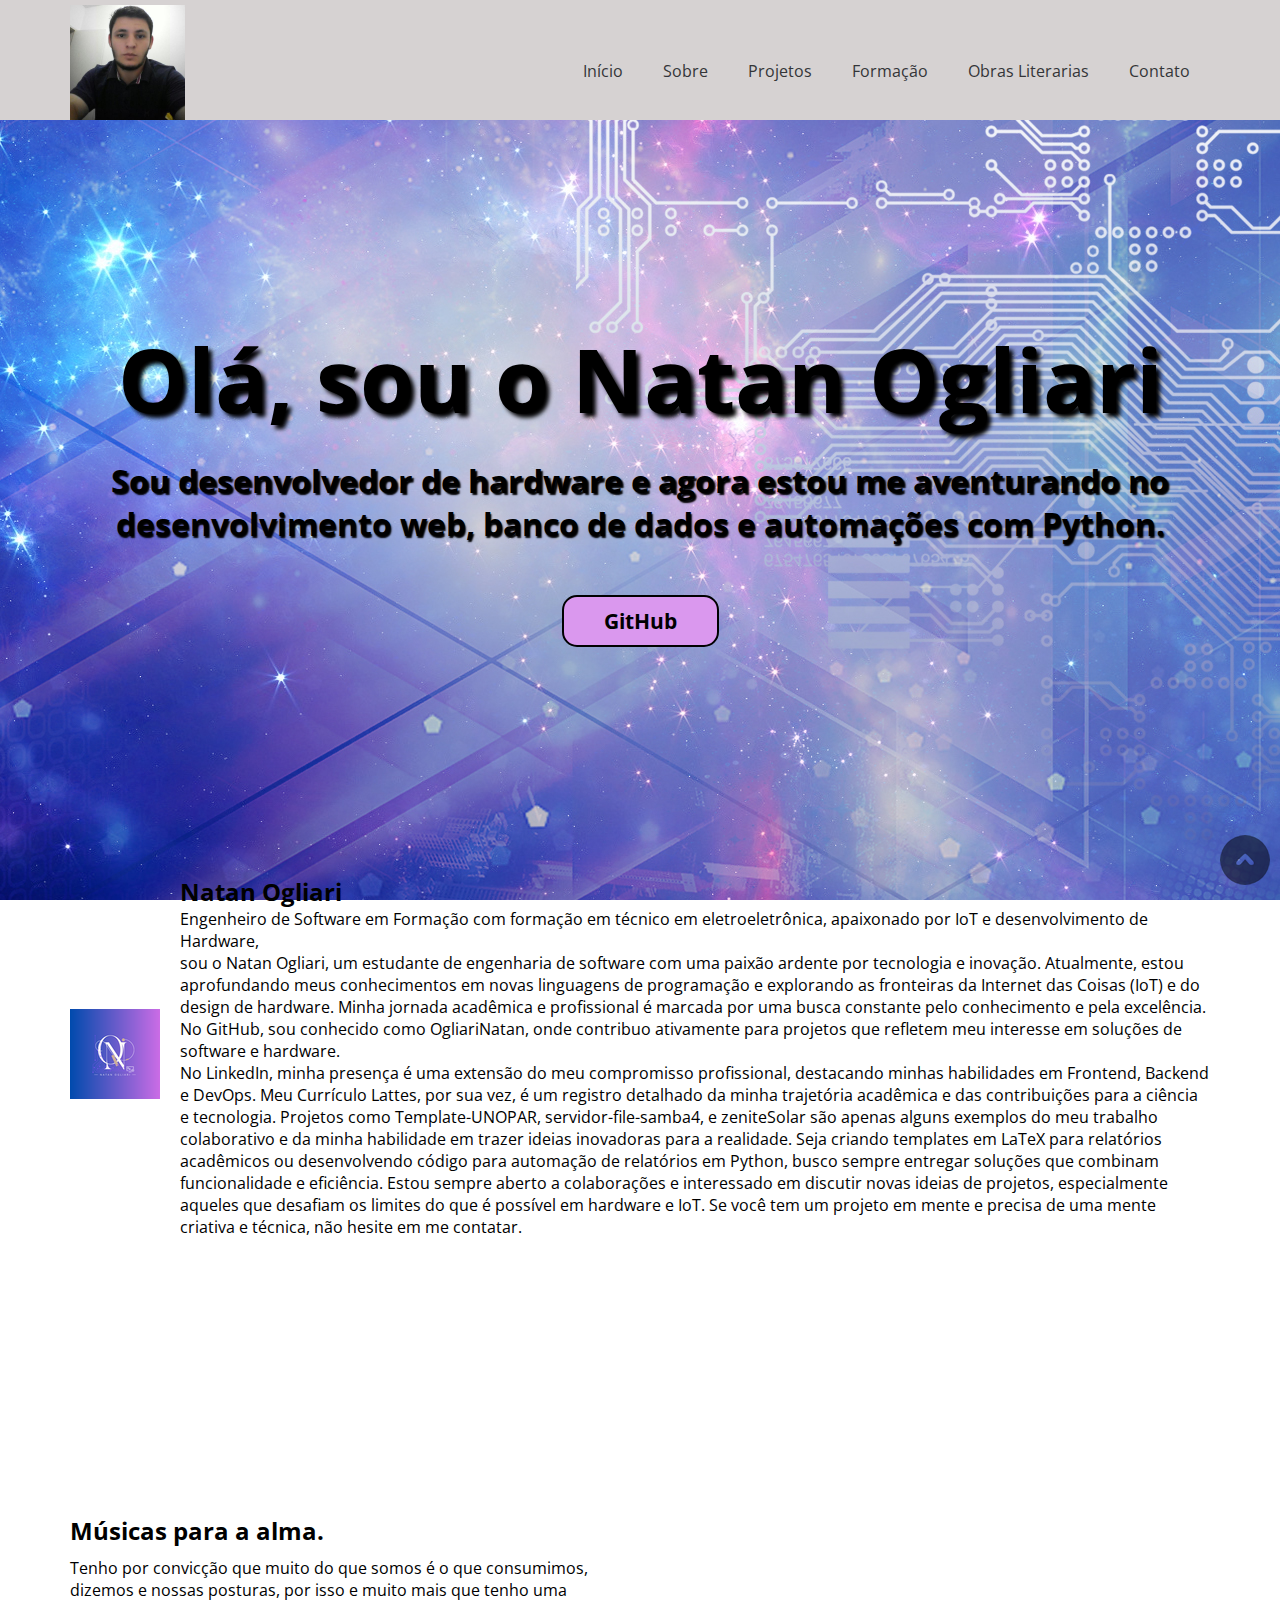
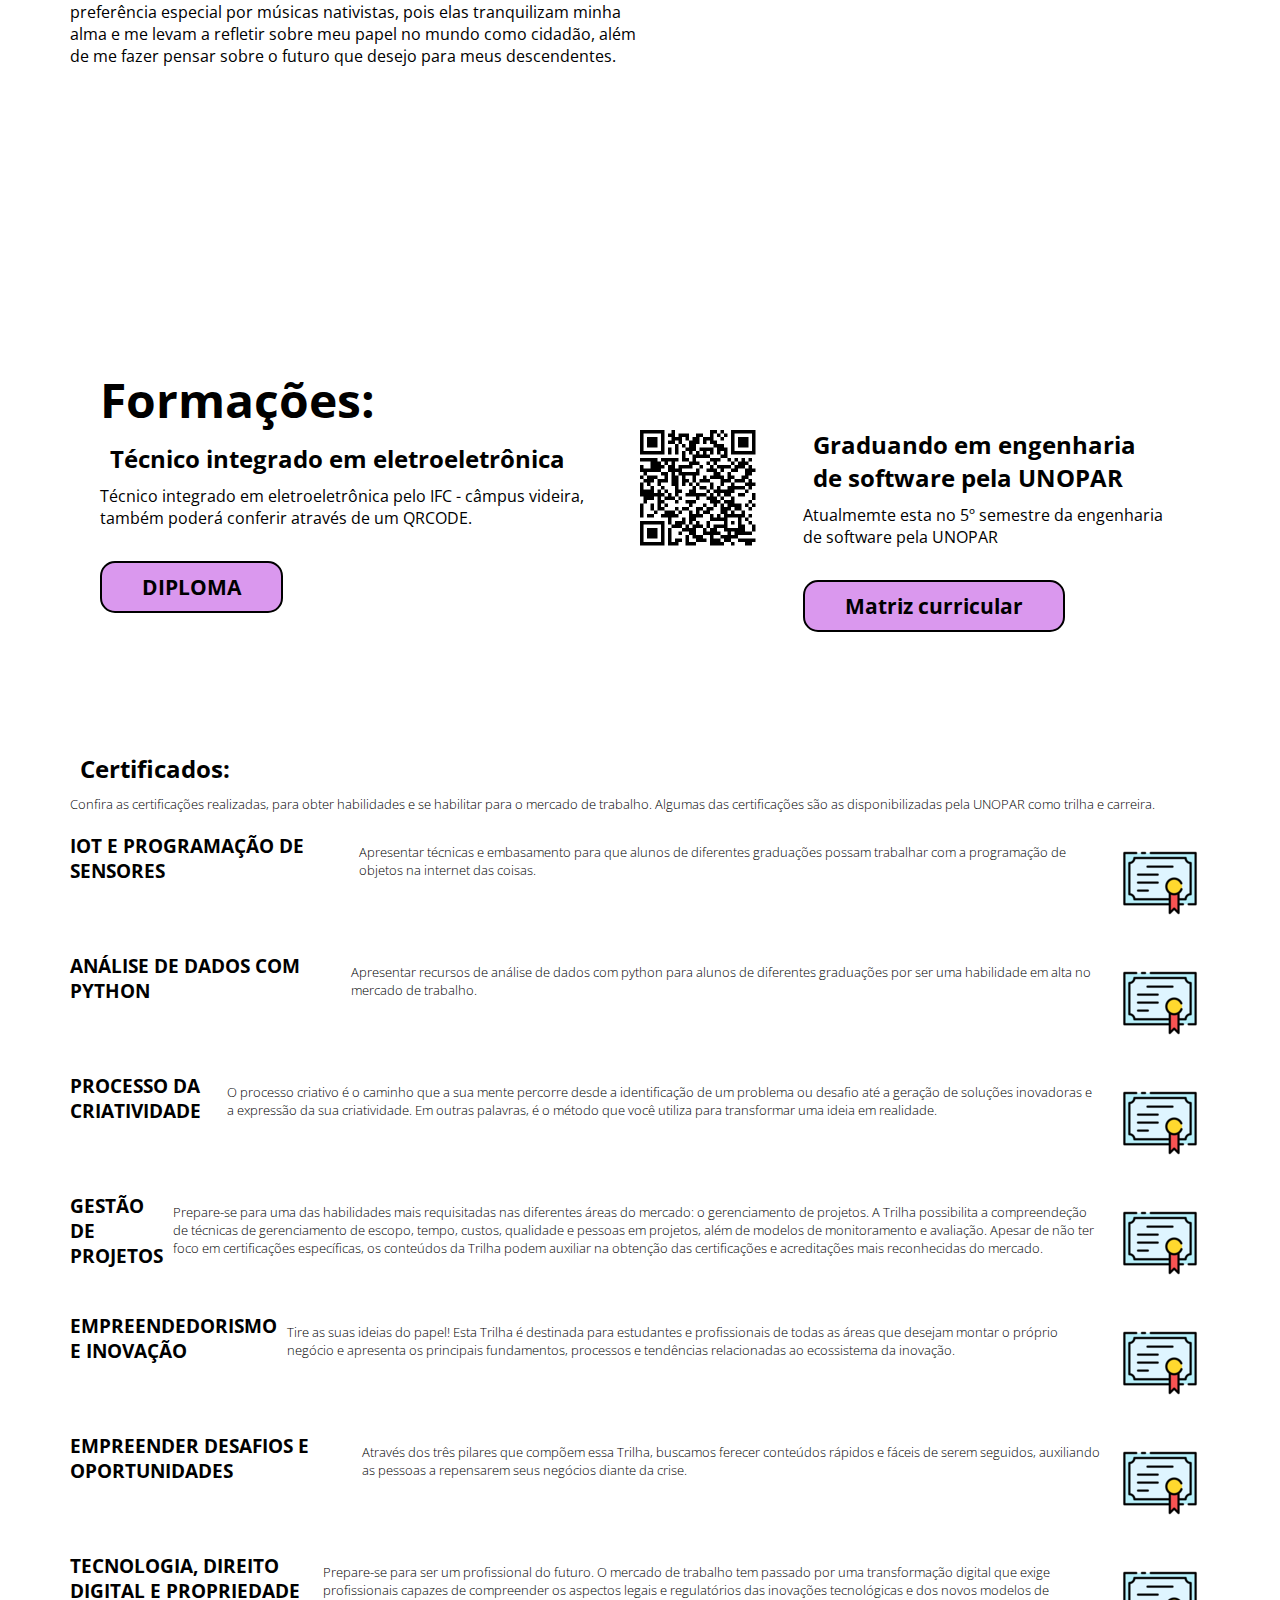
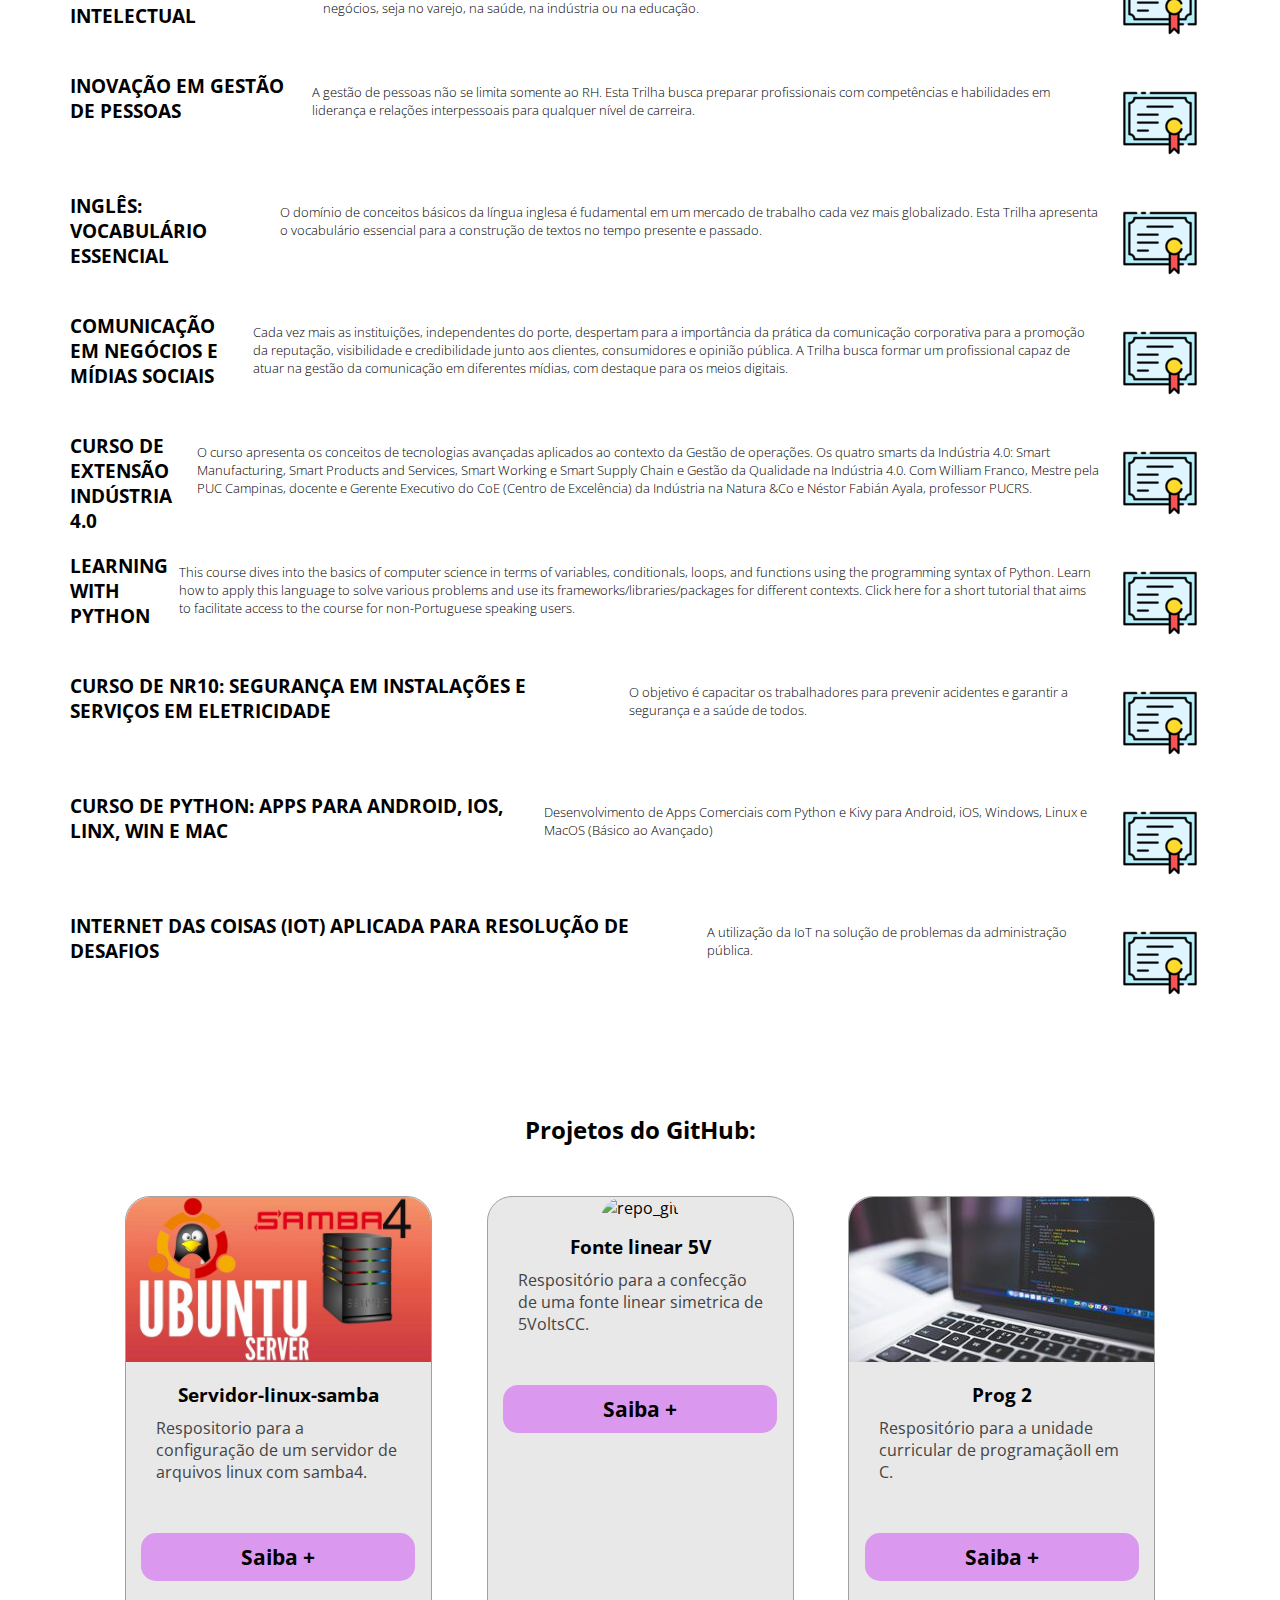
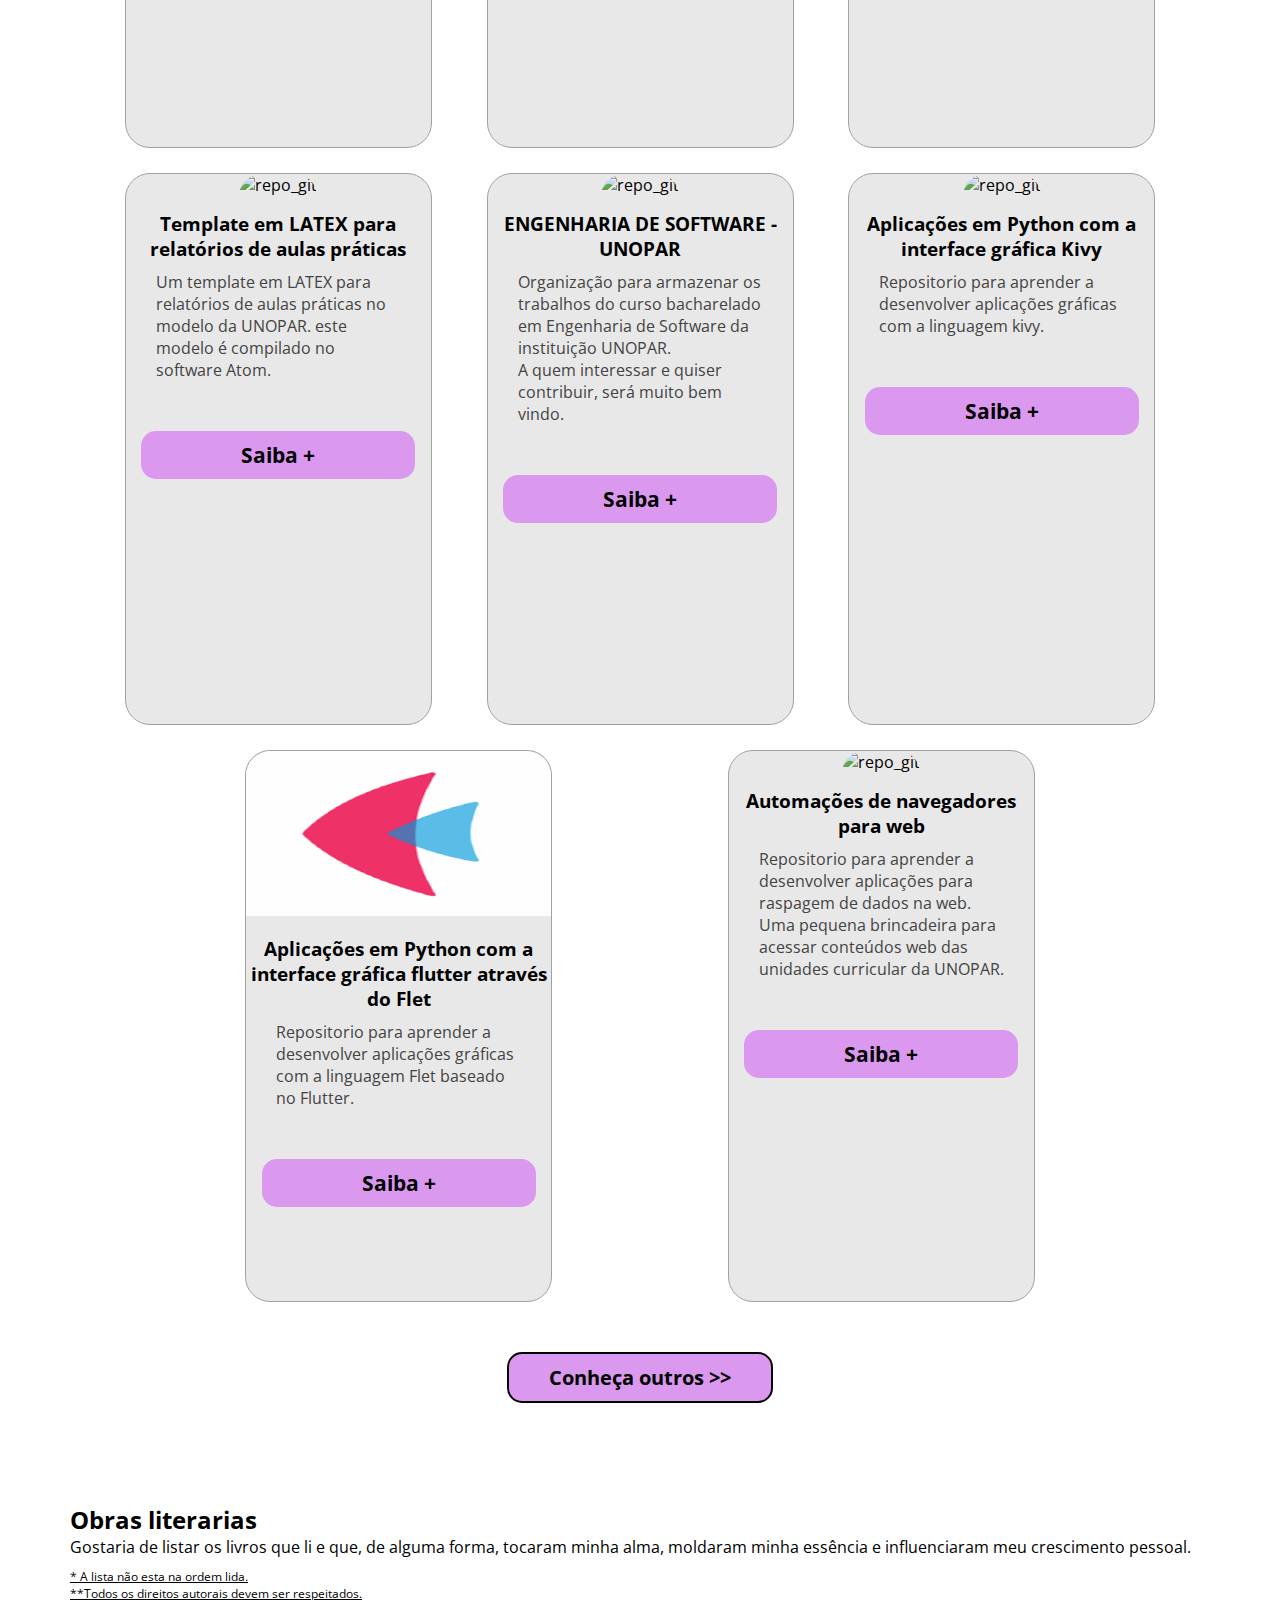
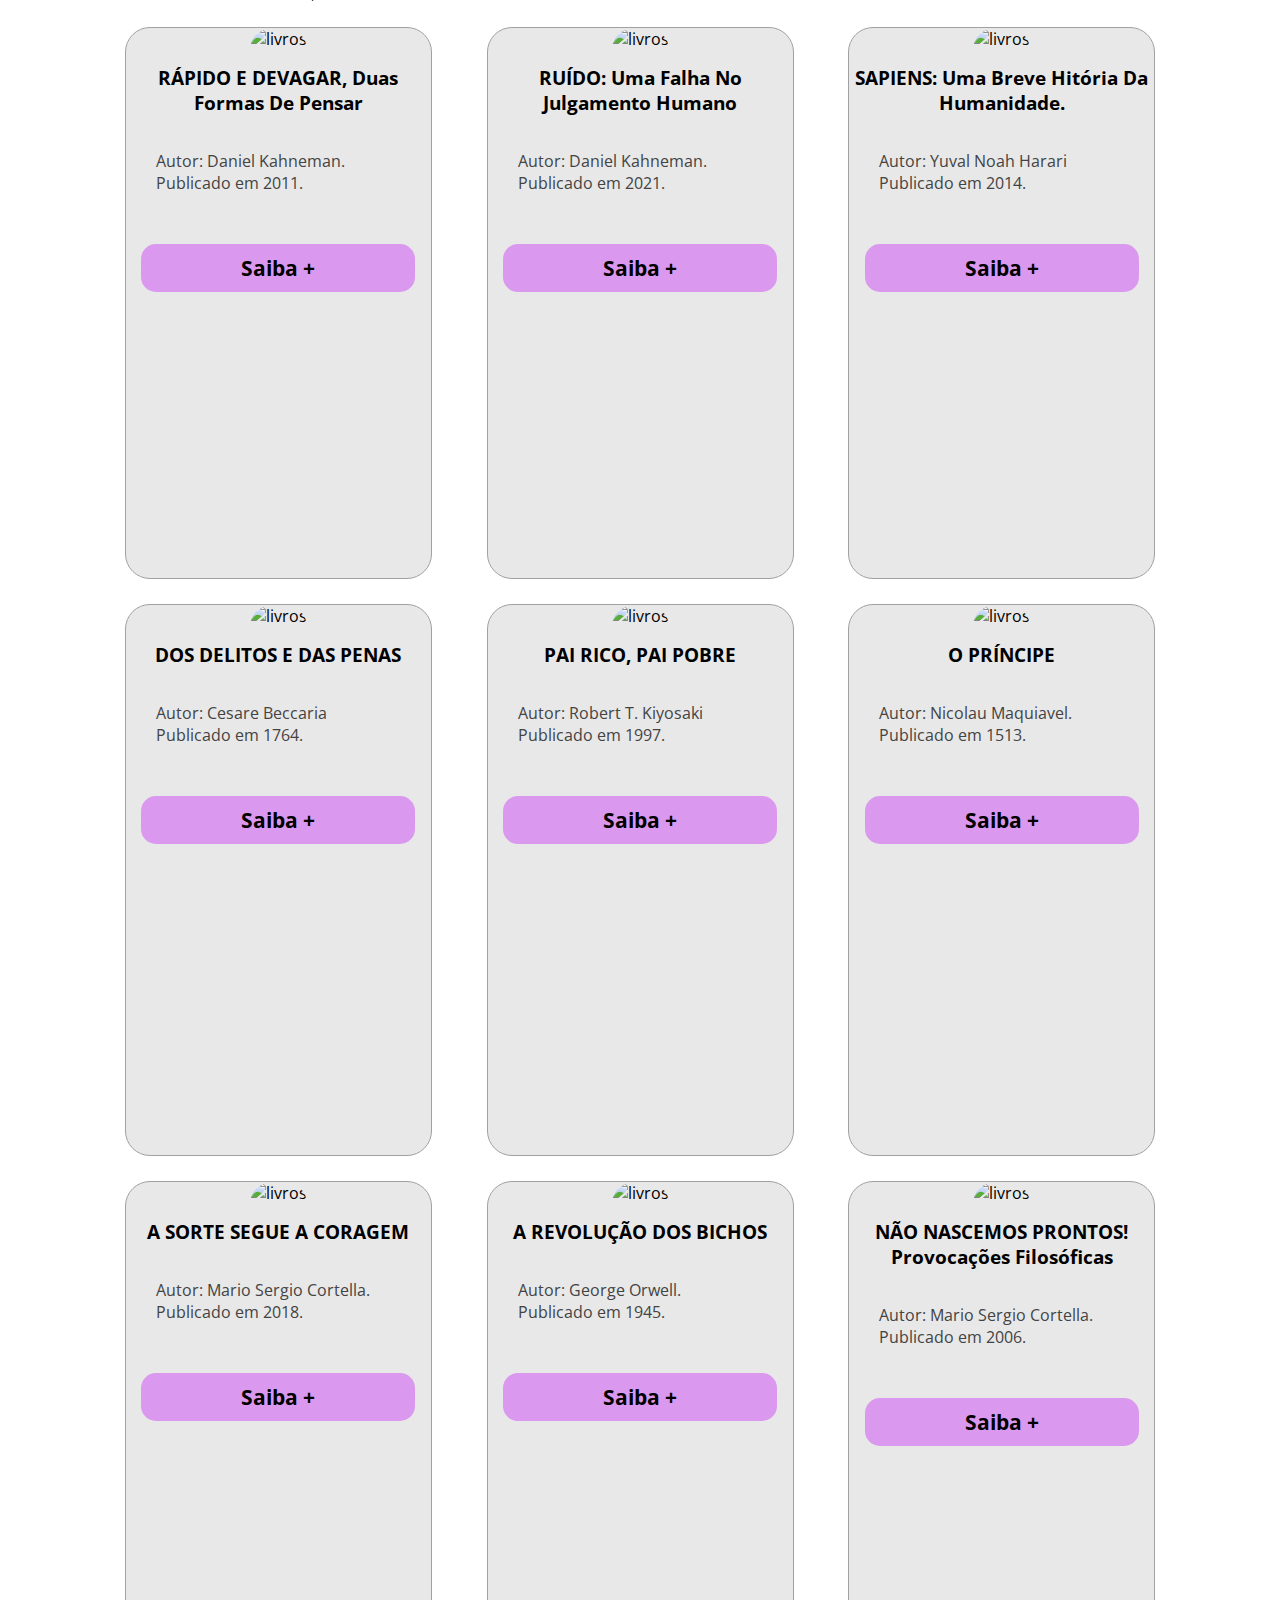
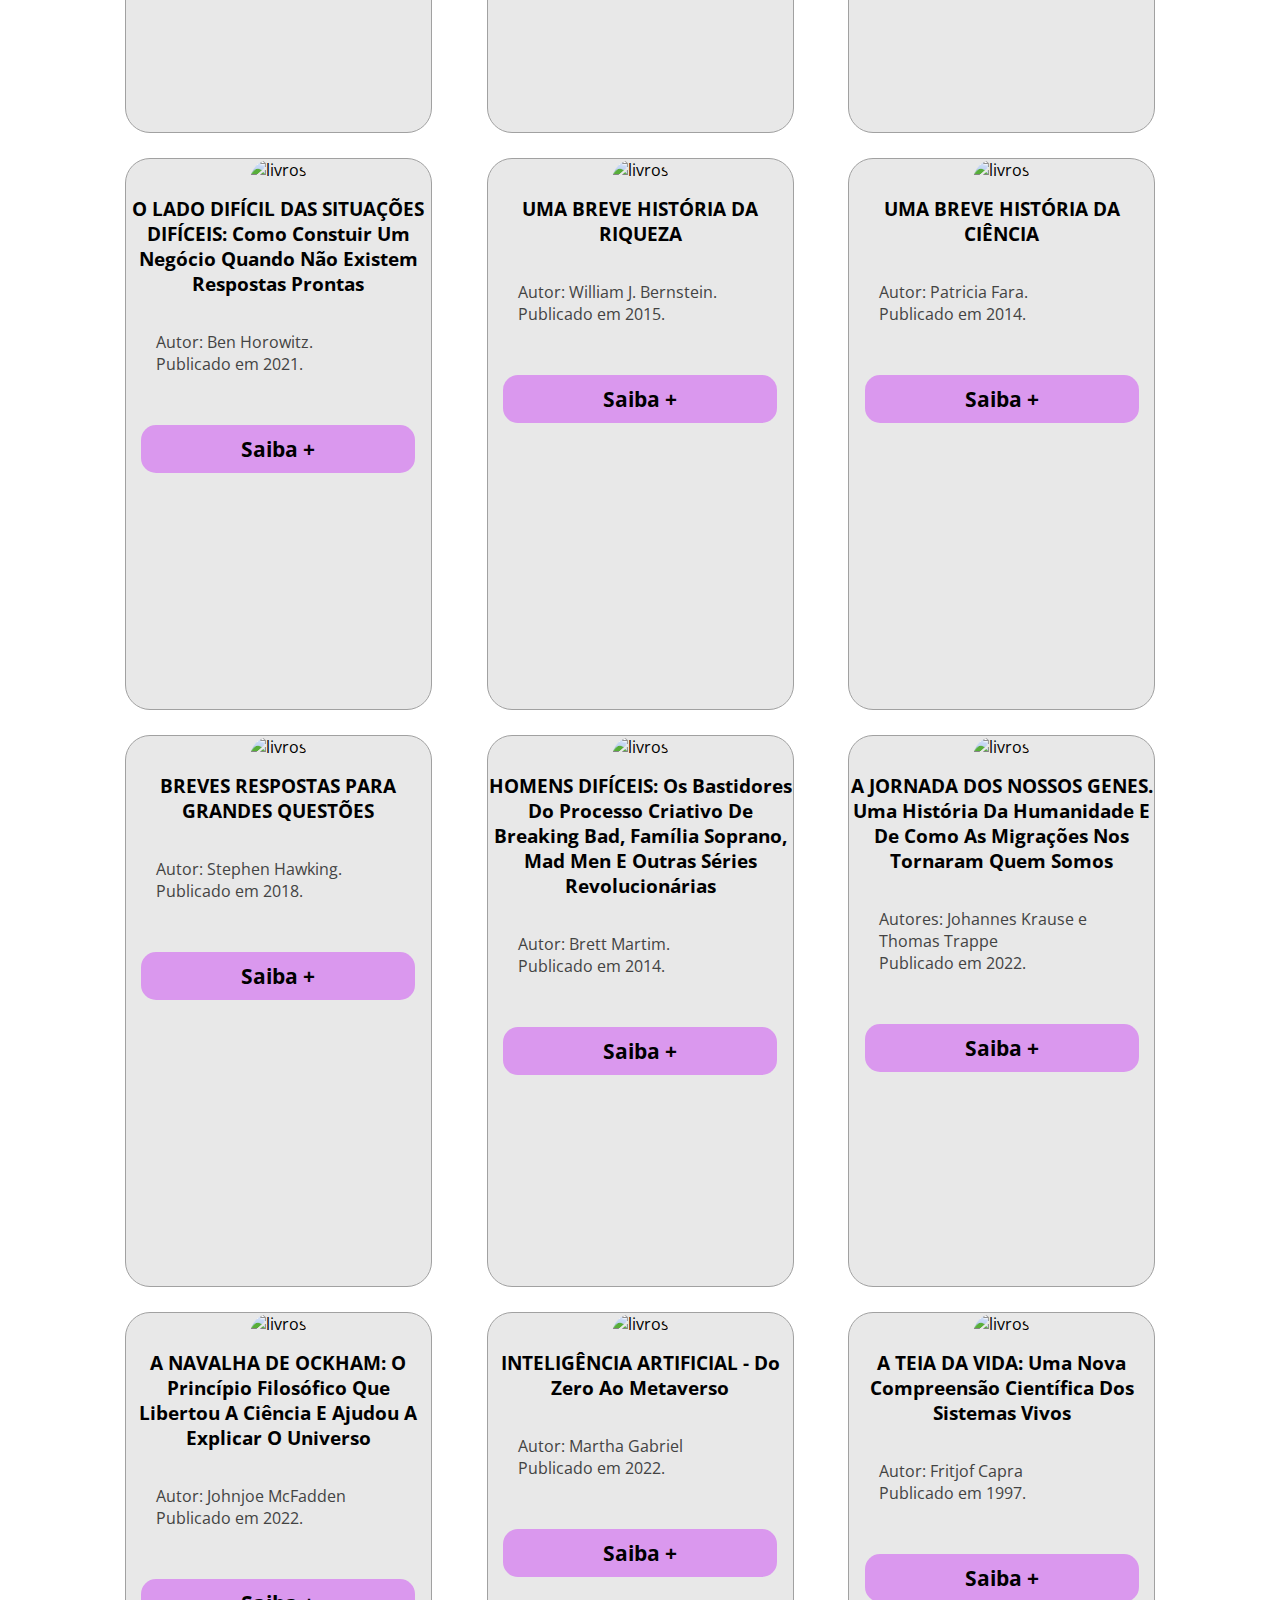
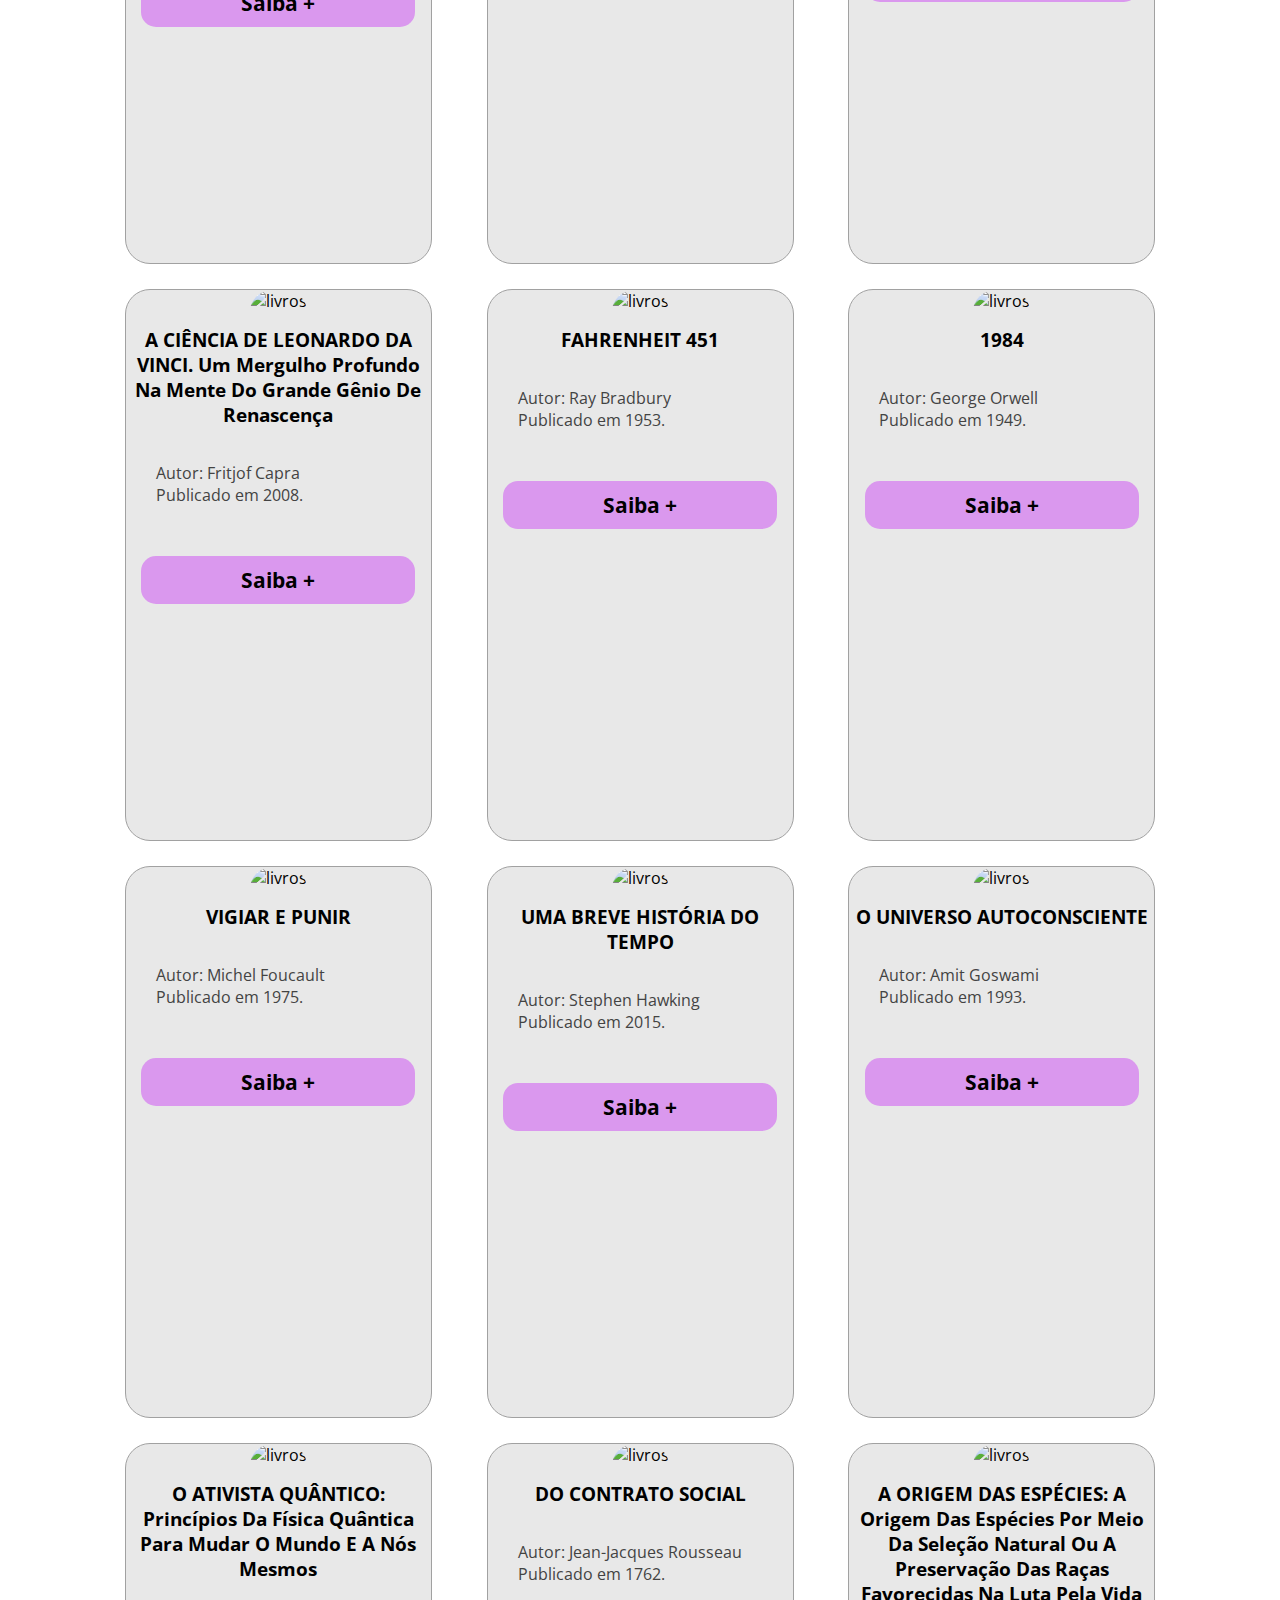
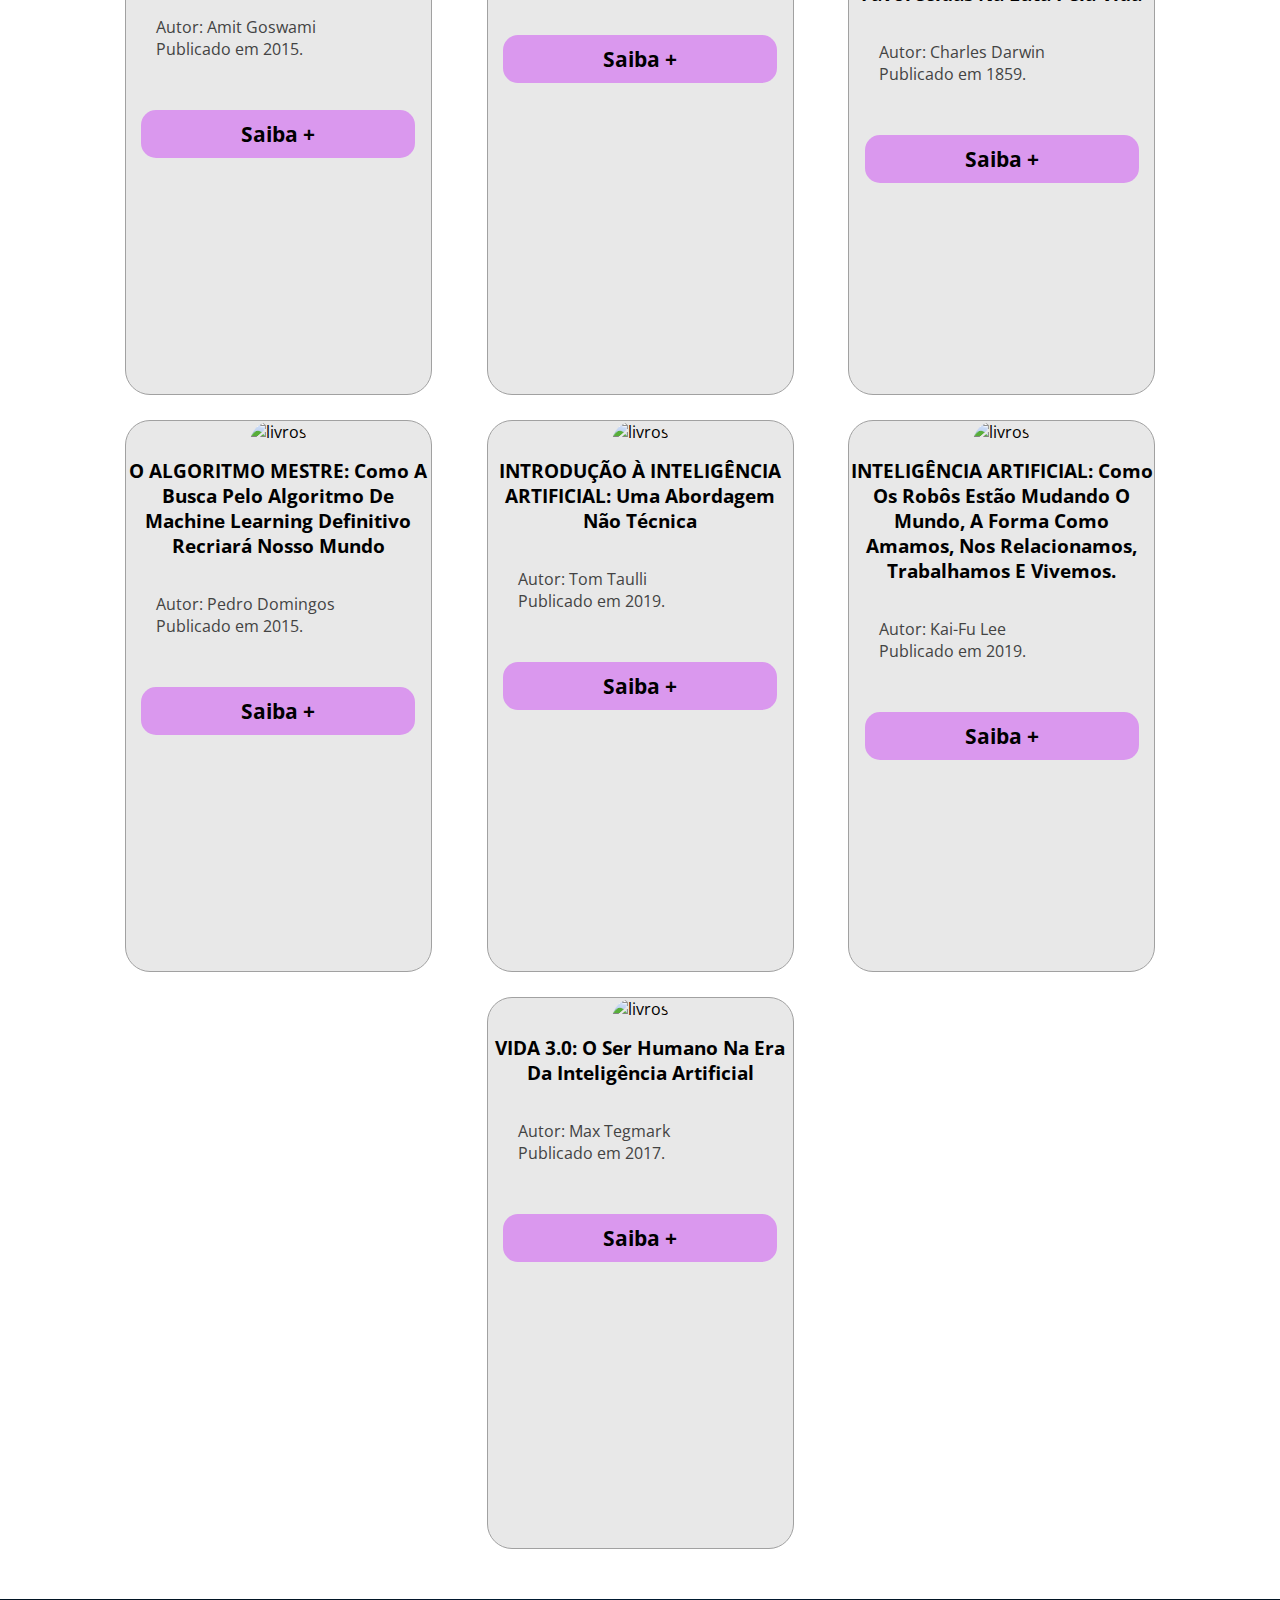
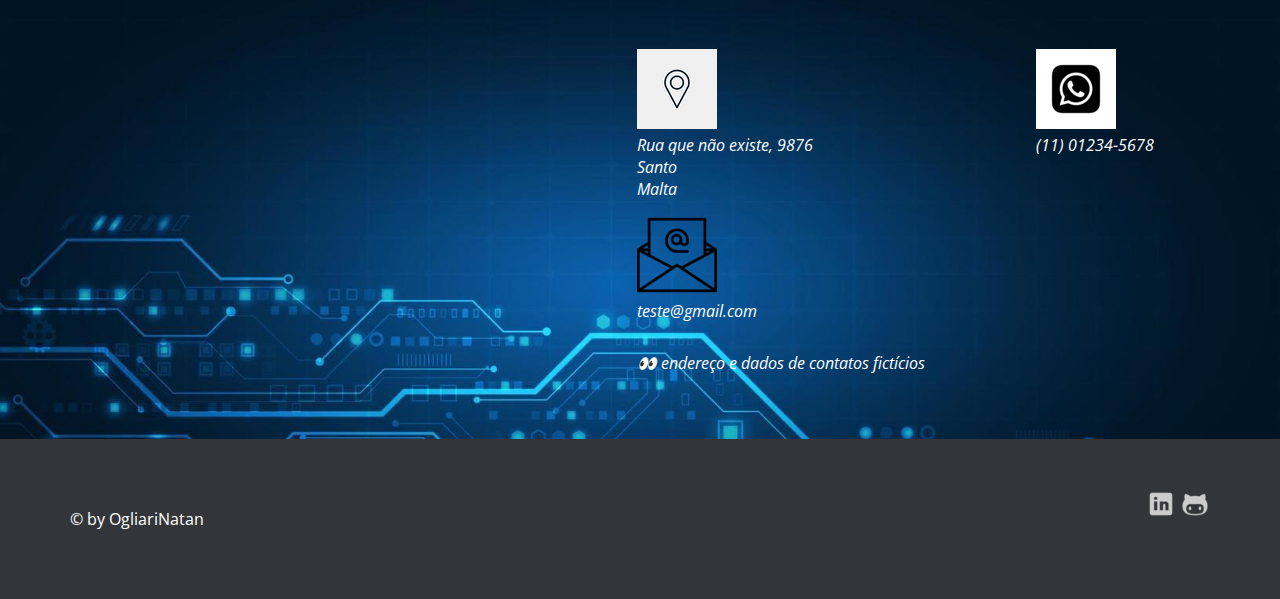
==== commit 40da26d6: "add certificado" ====
--- a/index.html
+++ b/index.html
@@ -281,6 +281,13 @@
                 <a href="https://drive.google.com/file/d/1DUP--fYGpGgq86nQOSwl9T3oYKBu-rcl/view?usp=sharing"
                     class="Botao1" target="_blank"><img src="img/certificado.png" alt="img_cert"></a>
             </div>
+            <div class="Certificados Flex7">
+                <h3>Internet das coisas (IoT) aplicada para resolução de
+                    desafios</h3>
+                <p>A utilização da IoT na solução de problemas da administração pública. </p>
+                <a href="https://drive.google.com/file/d/1AtqBoeJintynNz1RNBHls2f2dKLZE4x9/view?usp=drive_link"
+                    class="Botao1" target="_blank"><img src="img/certificado.png" alt="img_cert"></a>
+            </div>
 
         </div>
     </section>
--- a/style.css
+++ b/style.css
@@ -303,6 +303,10 @@
     margin-bottom: 10px;
 }
 
+#textoSobre p {
+    text-align: justify;
+}
+
 
 .TopicosSobre {
     margin-top: 20px;
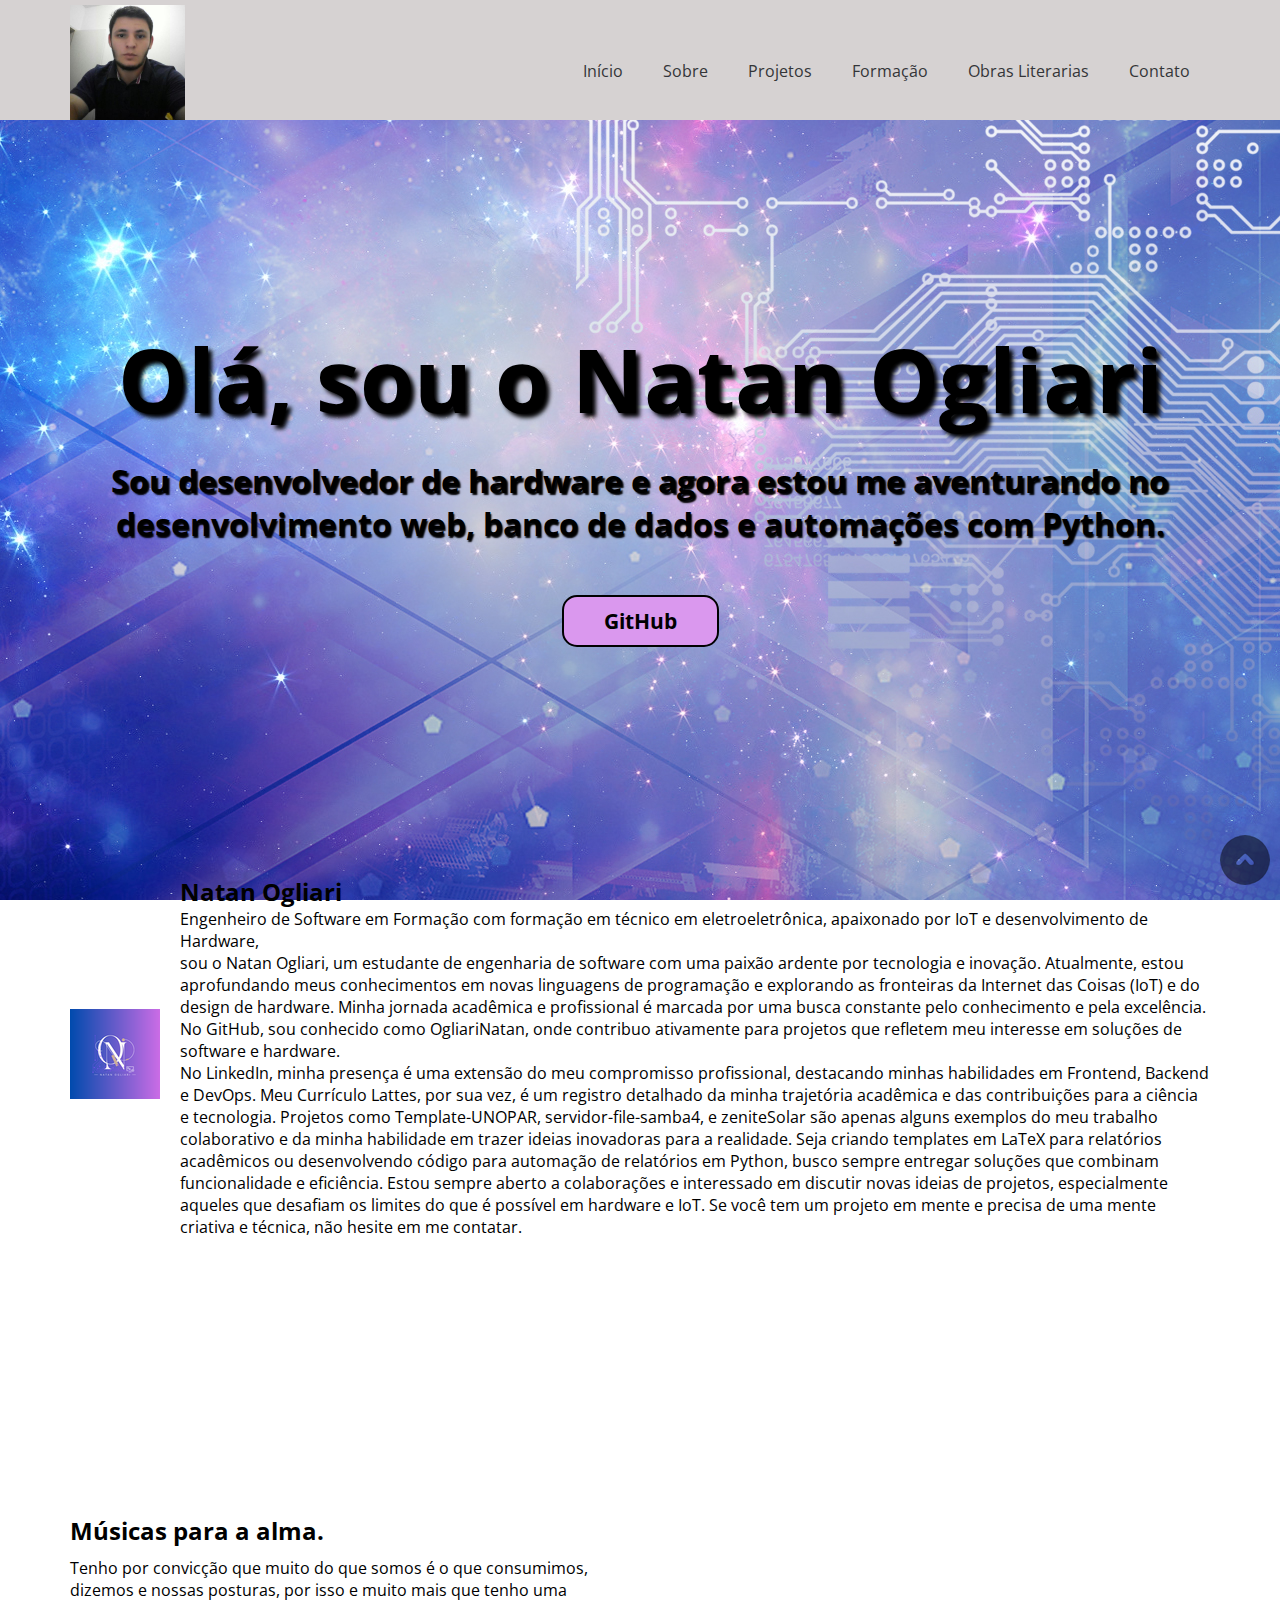
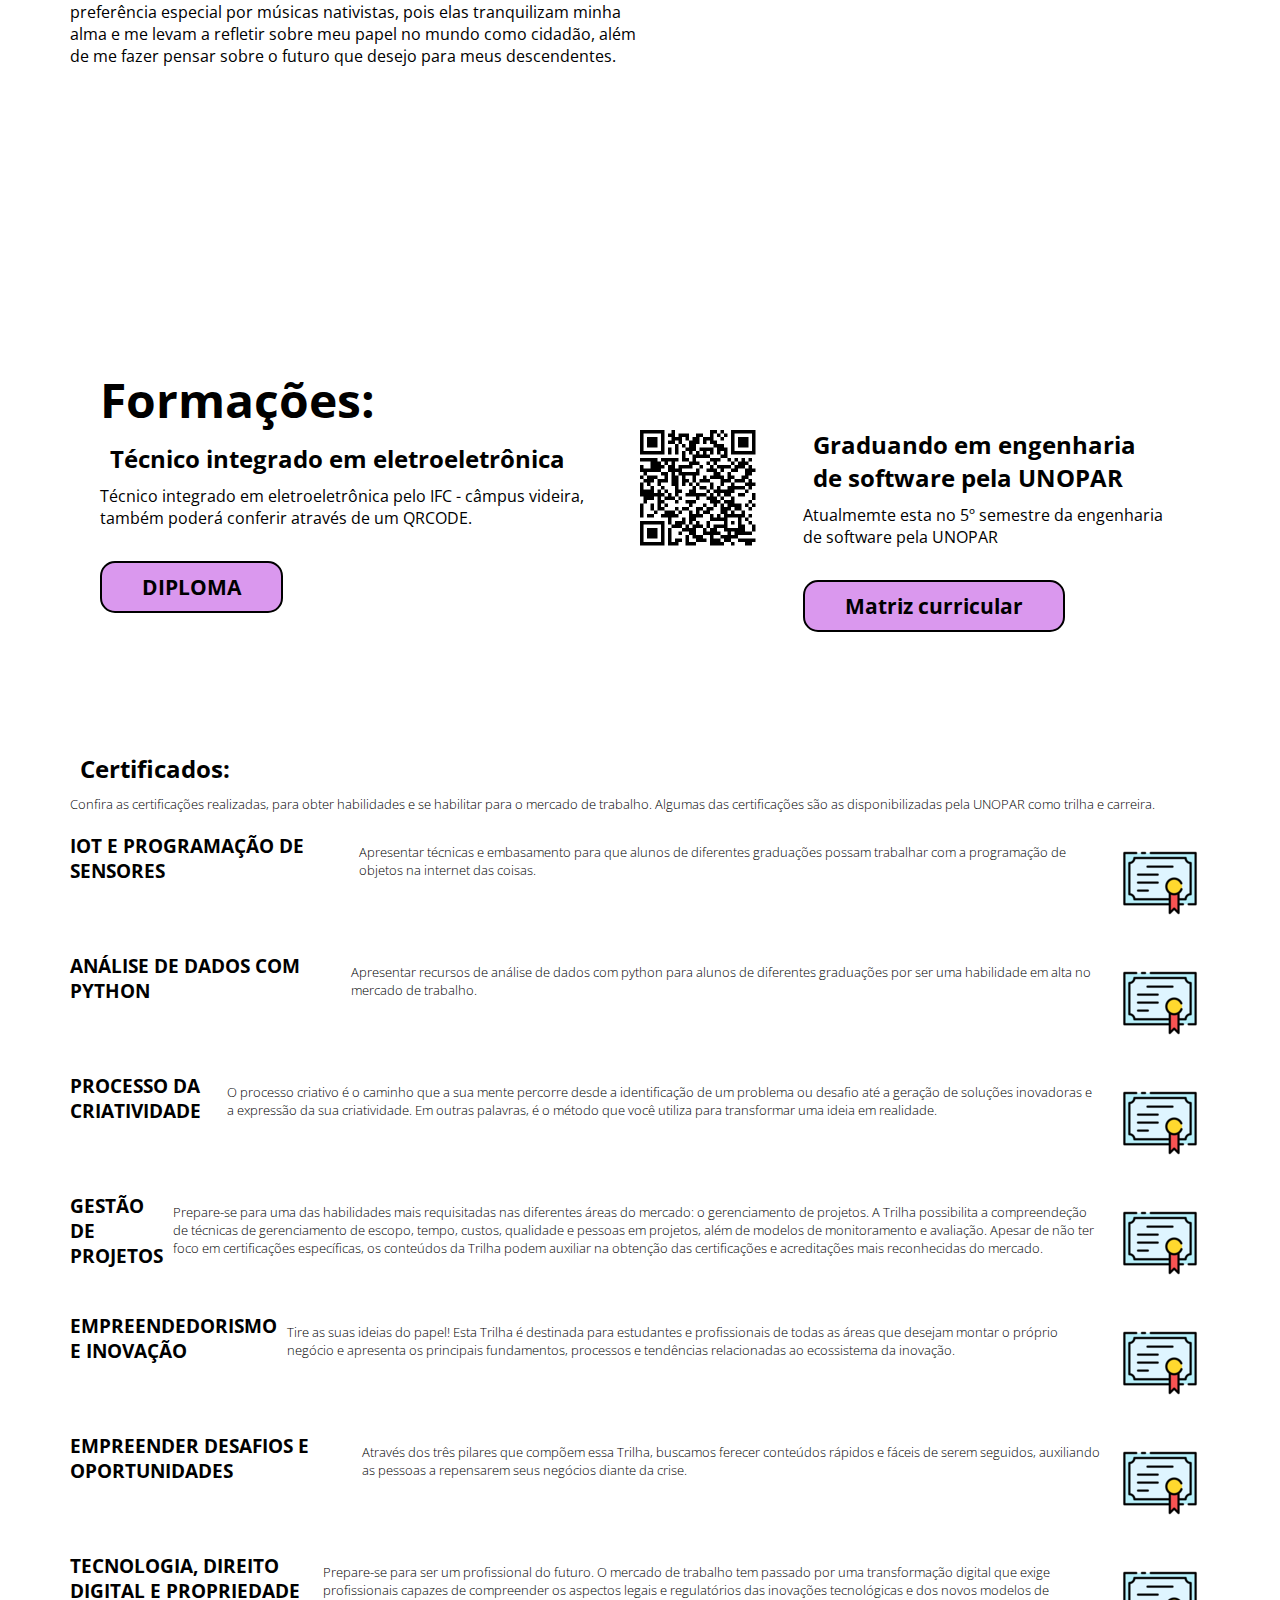
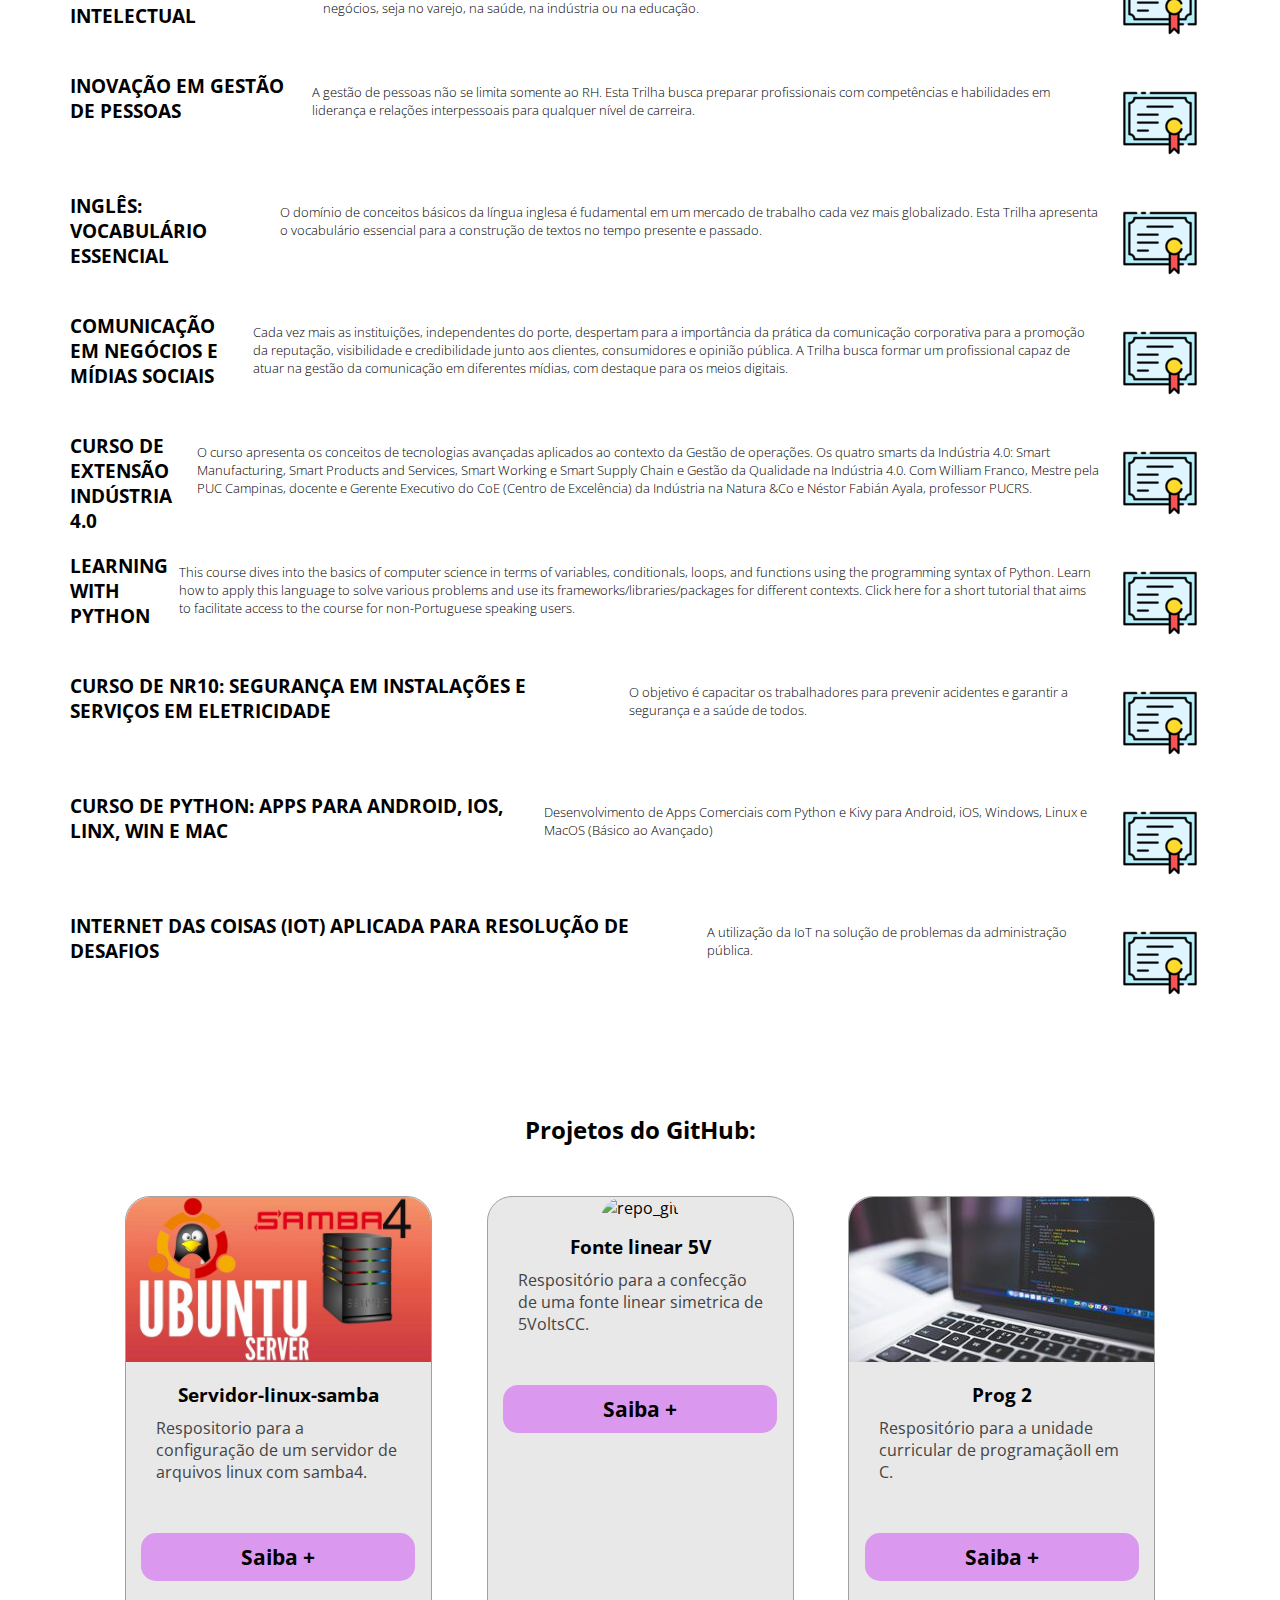
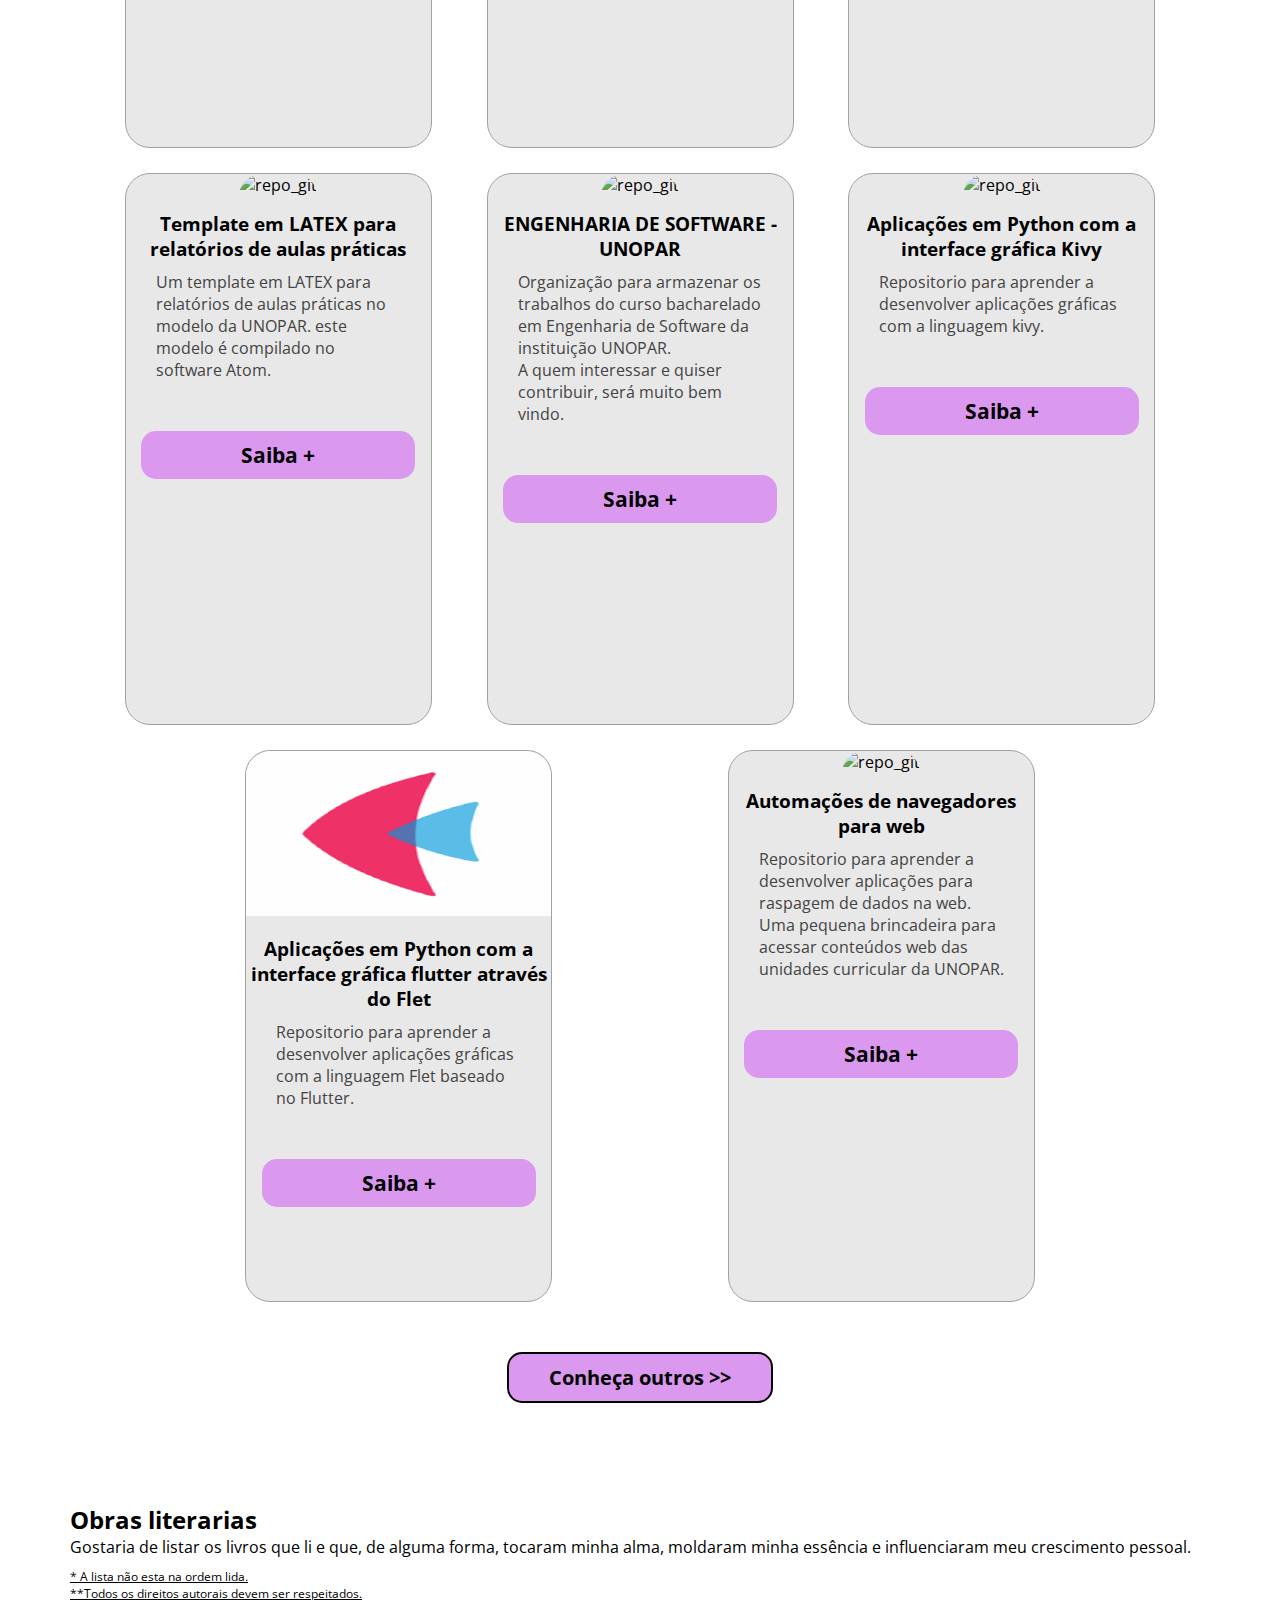
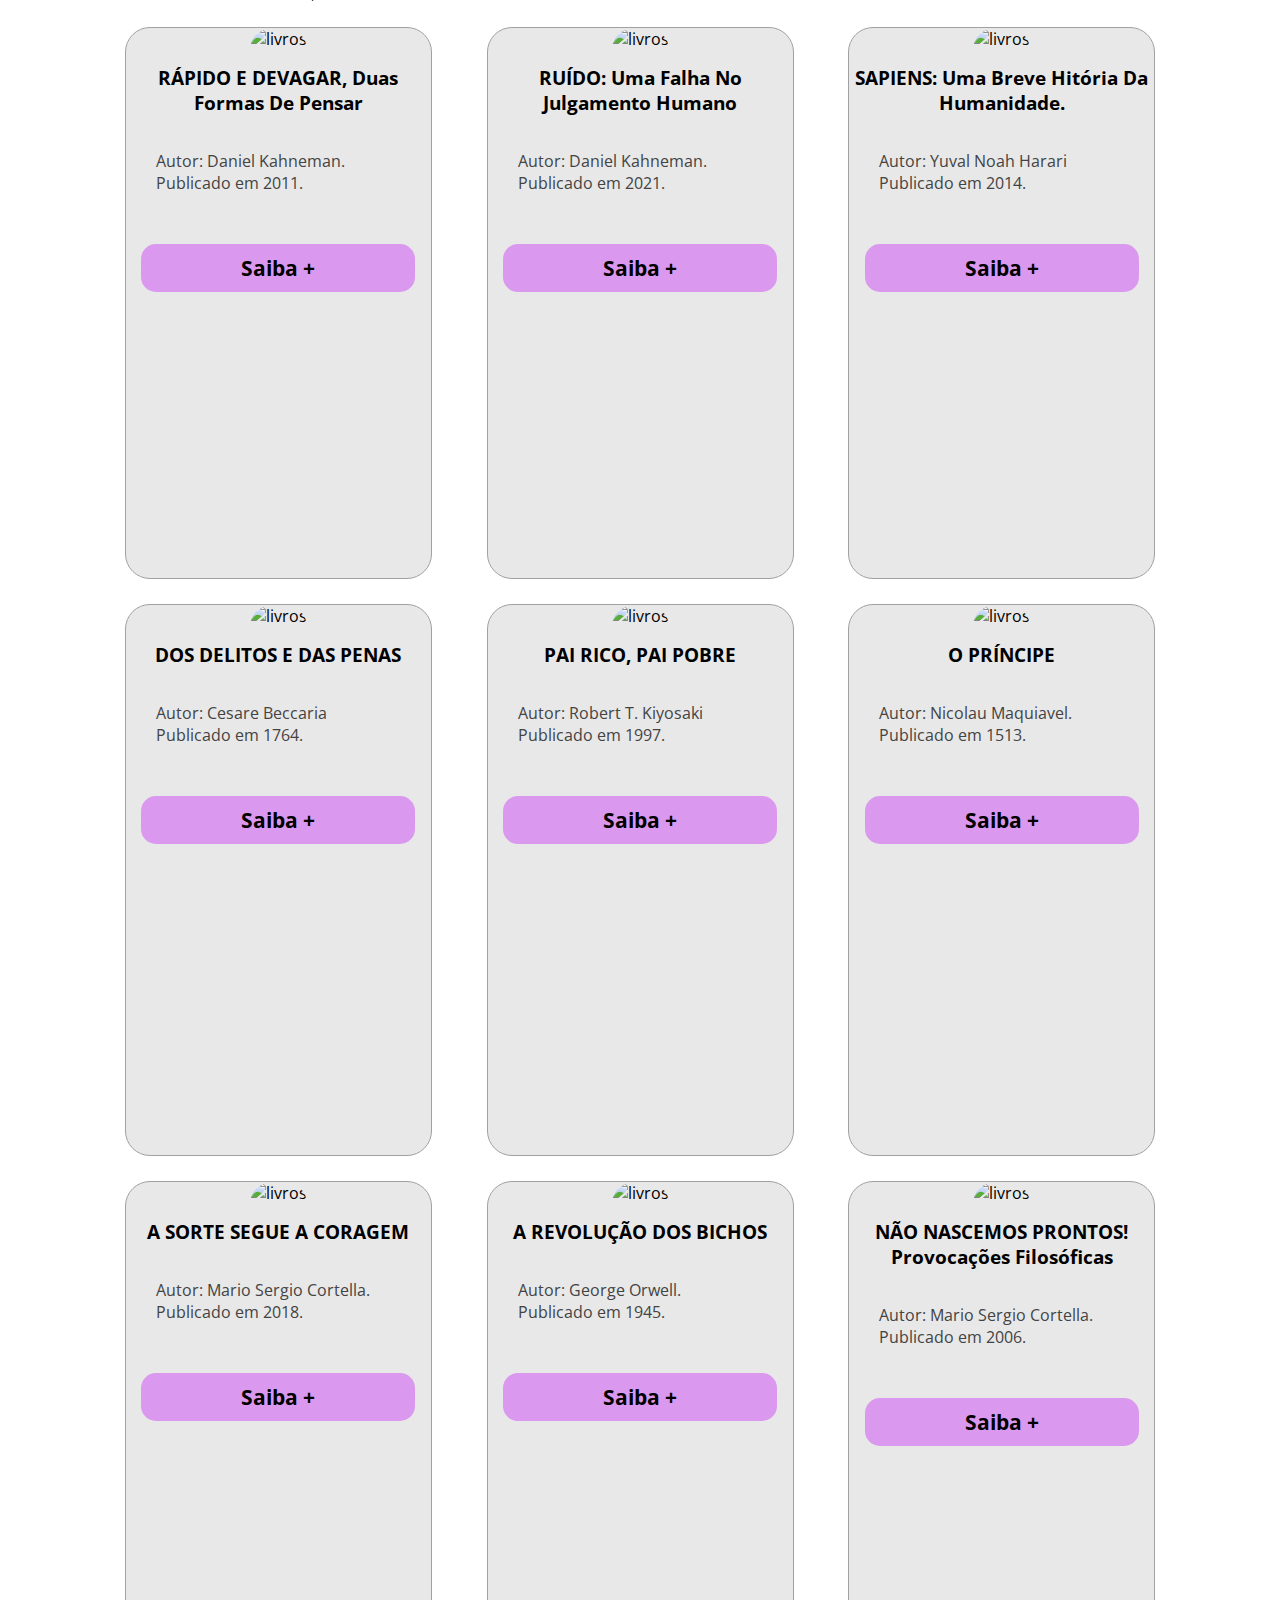
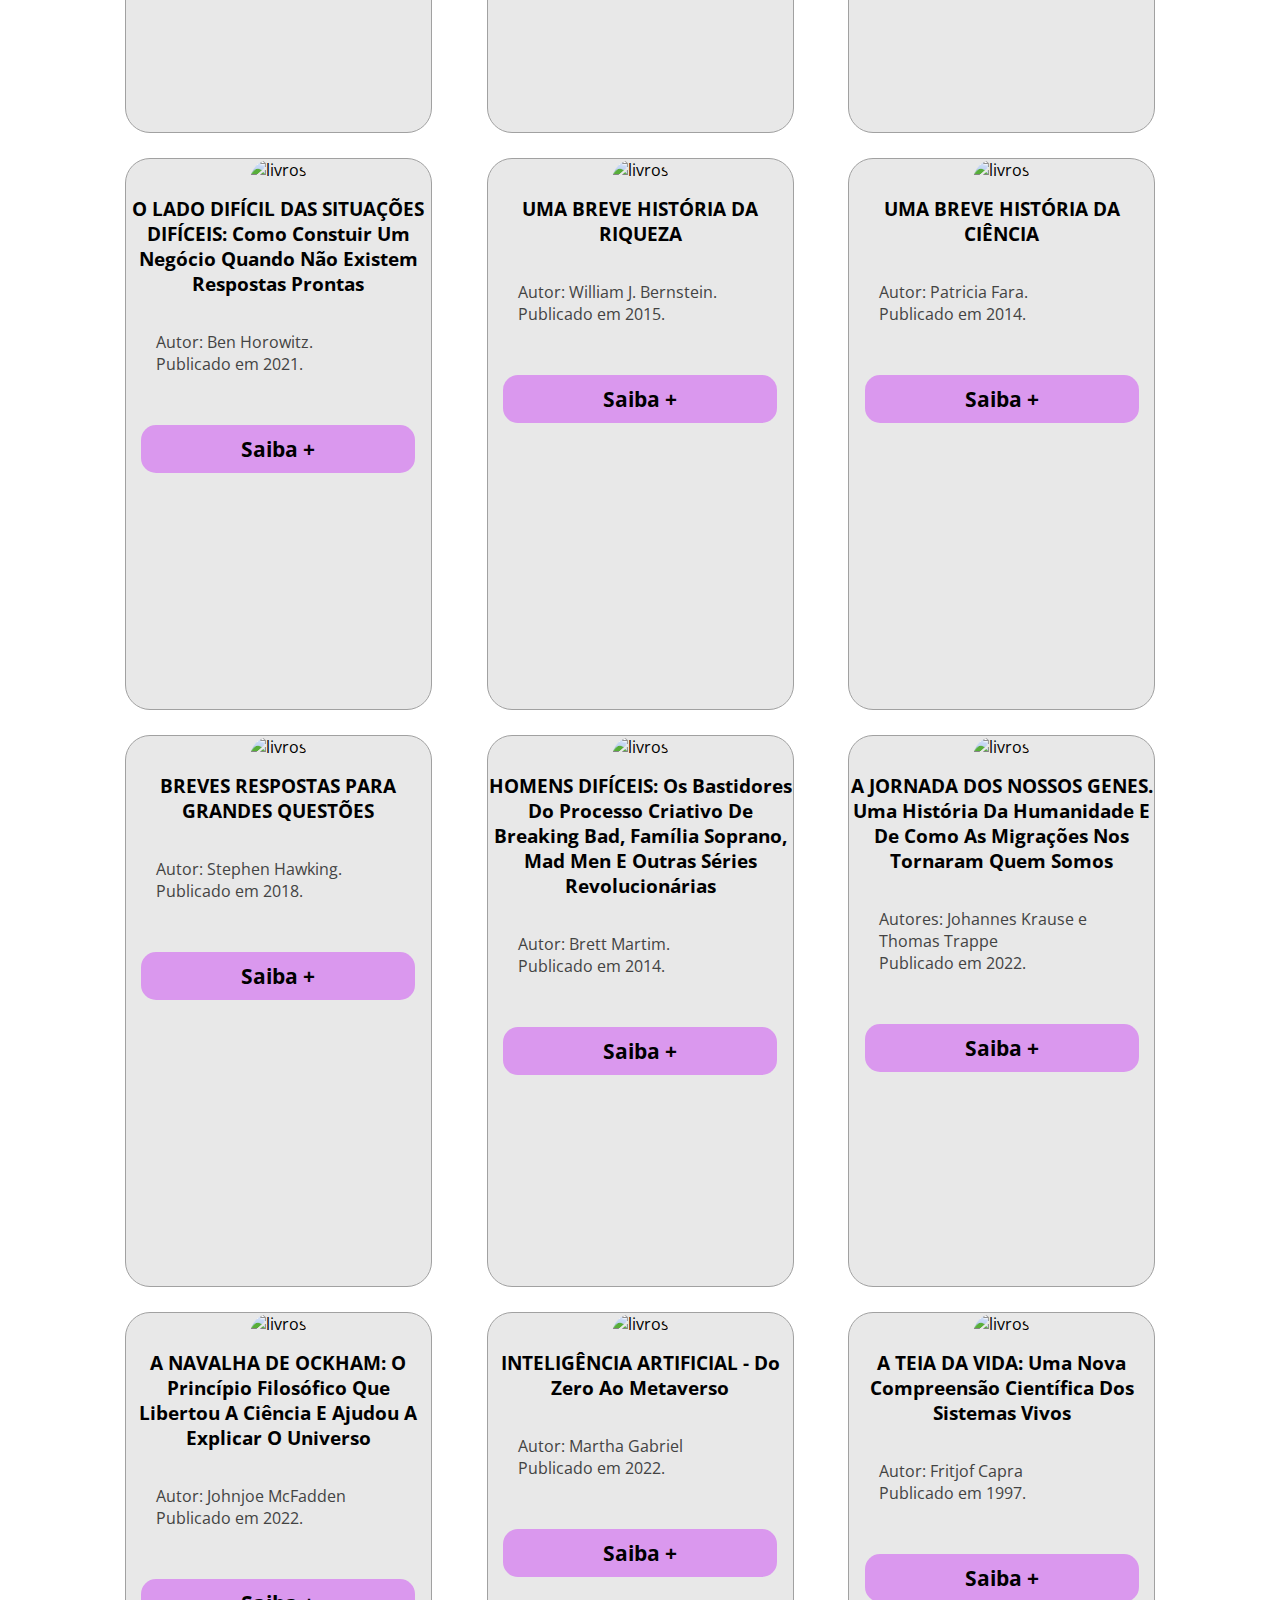
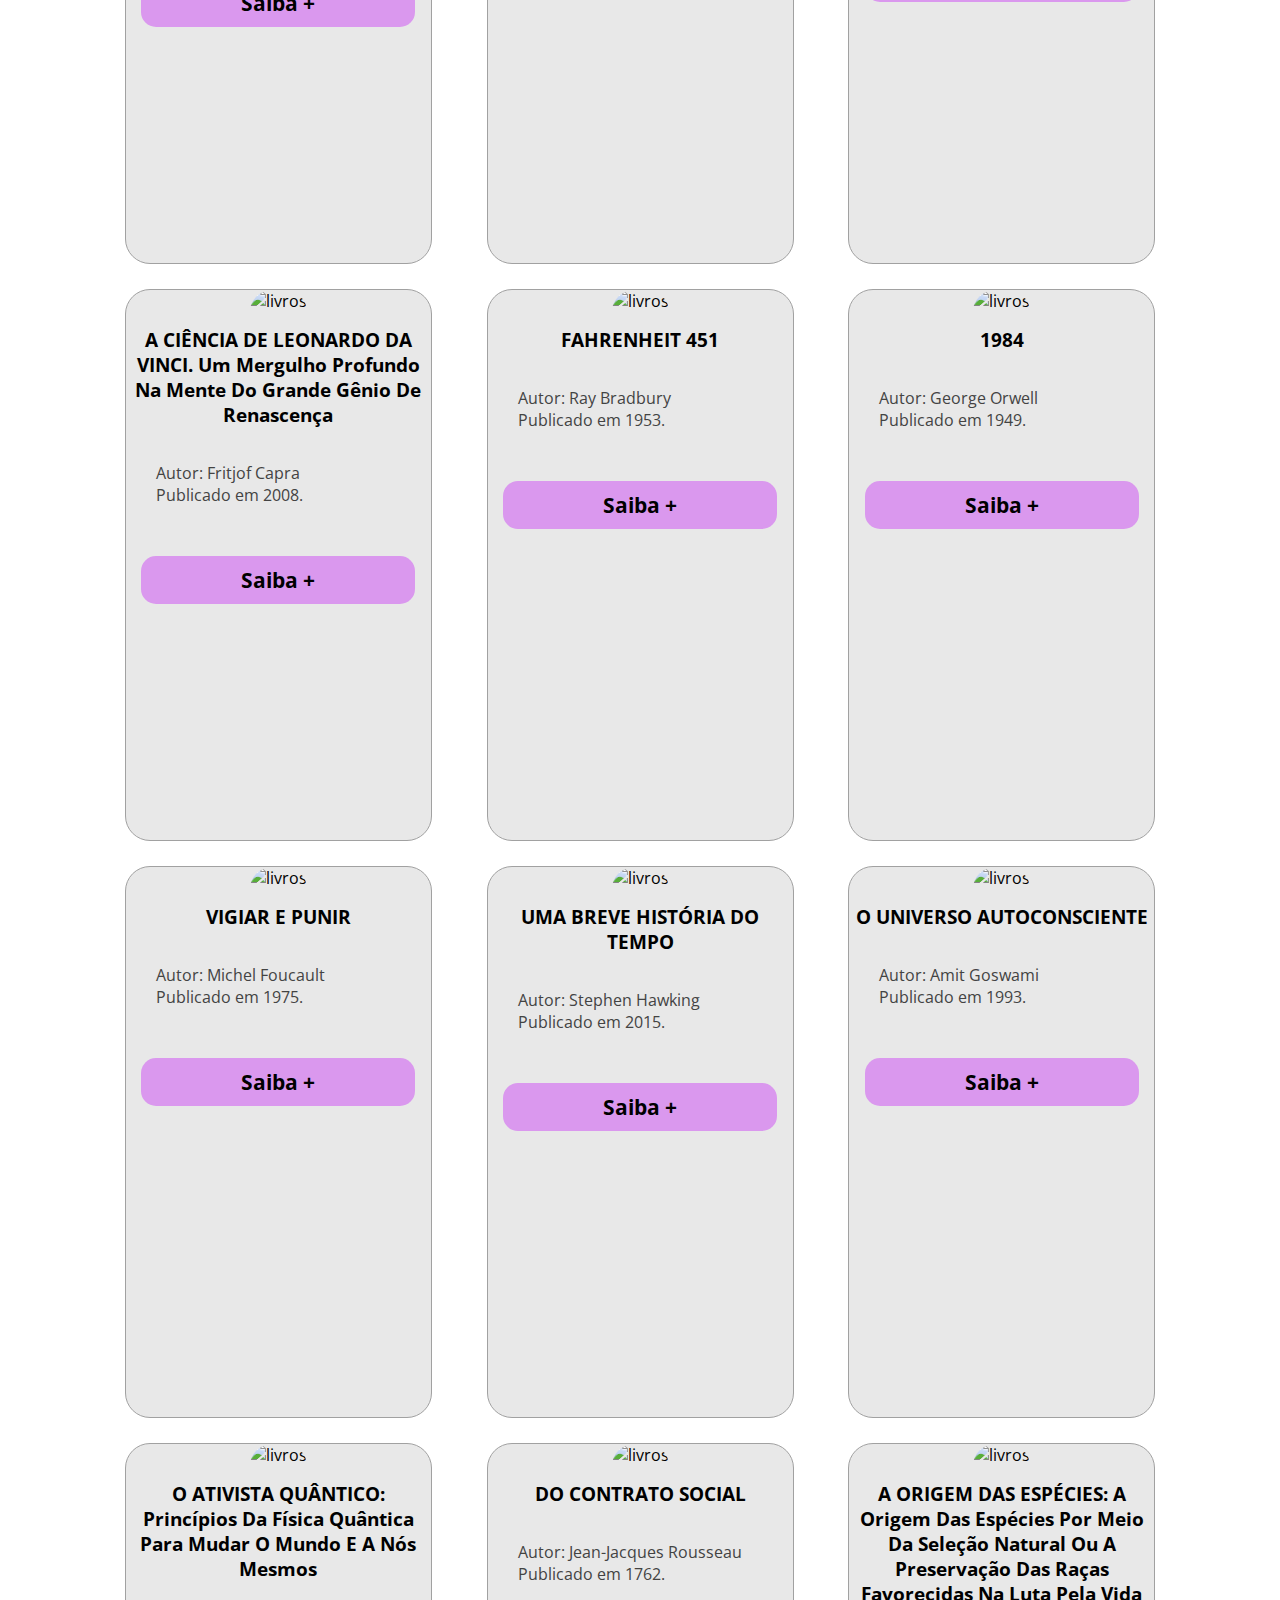
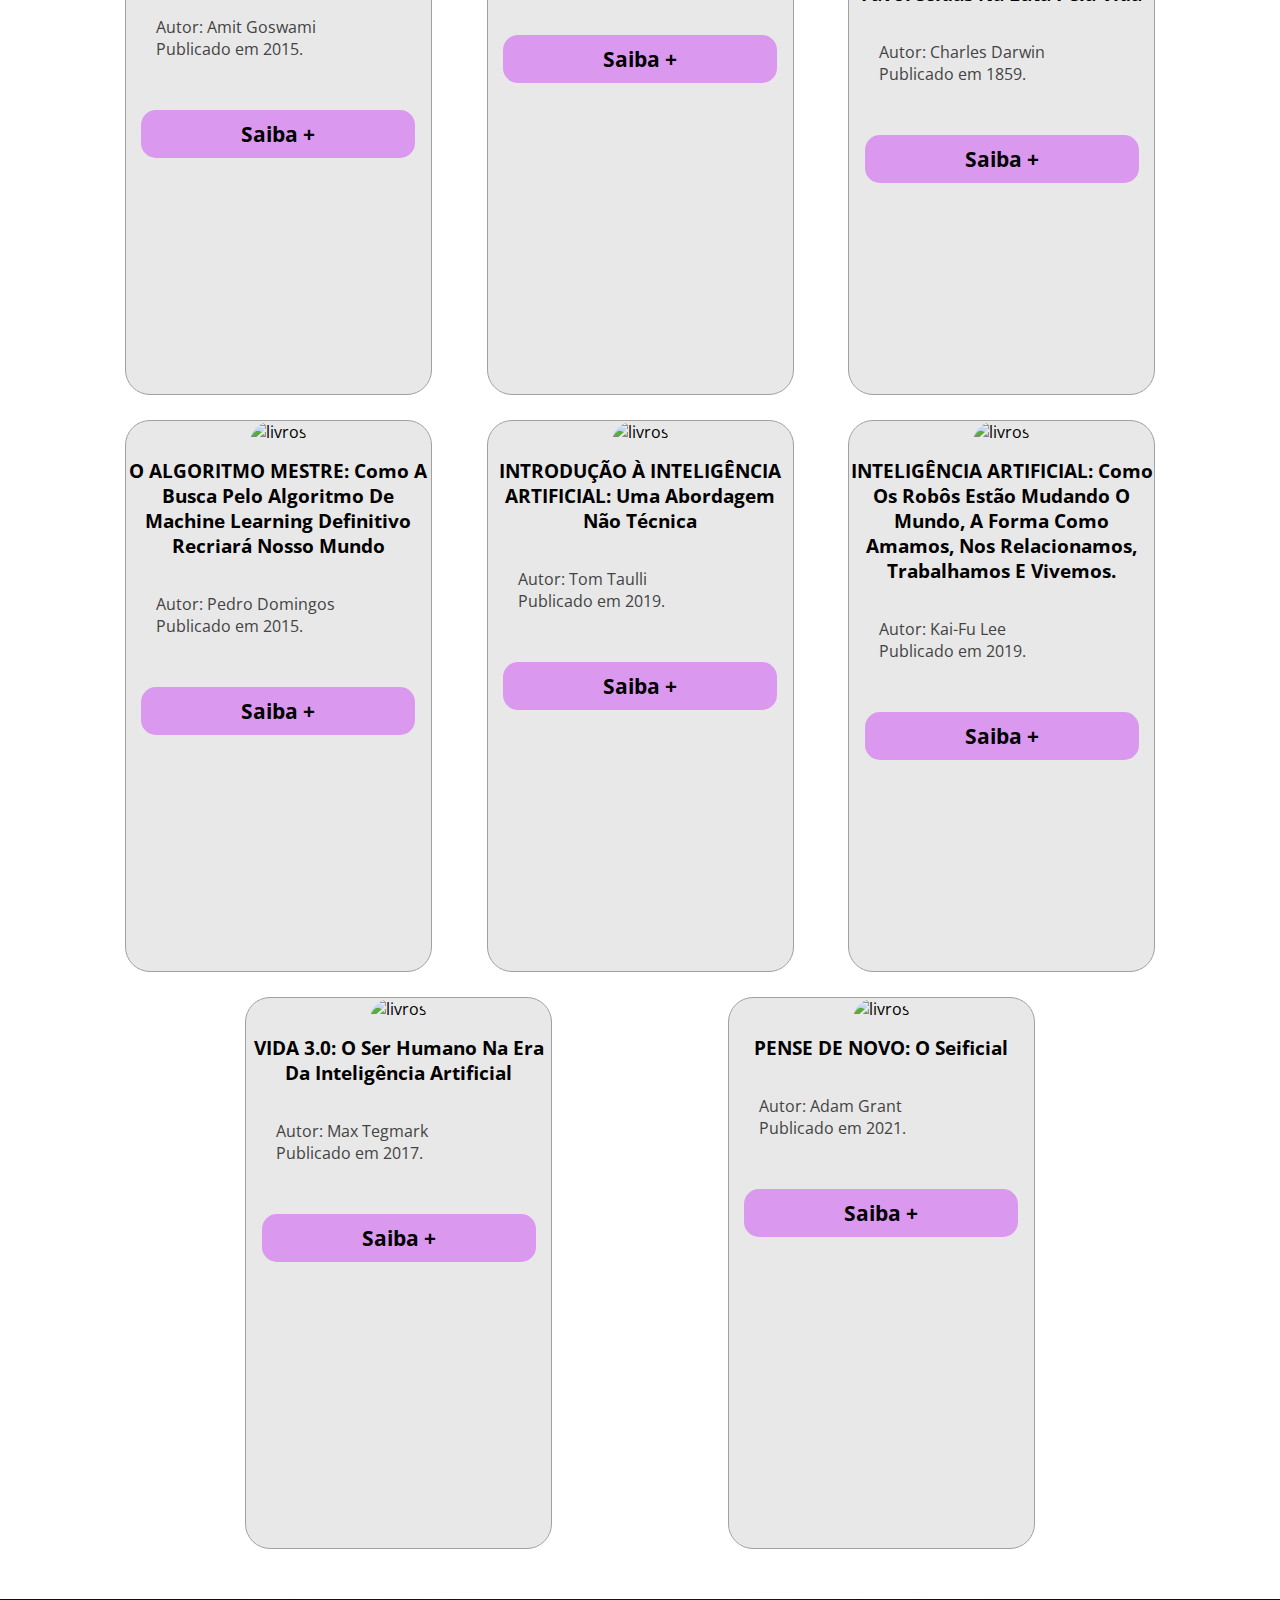
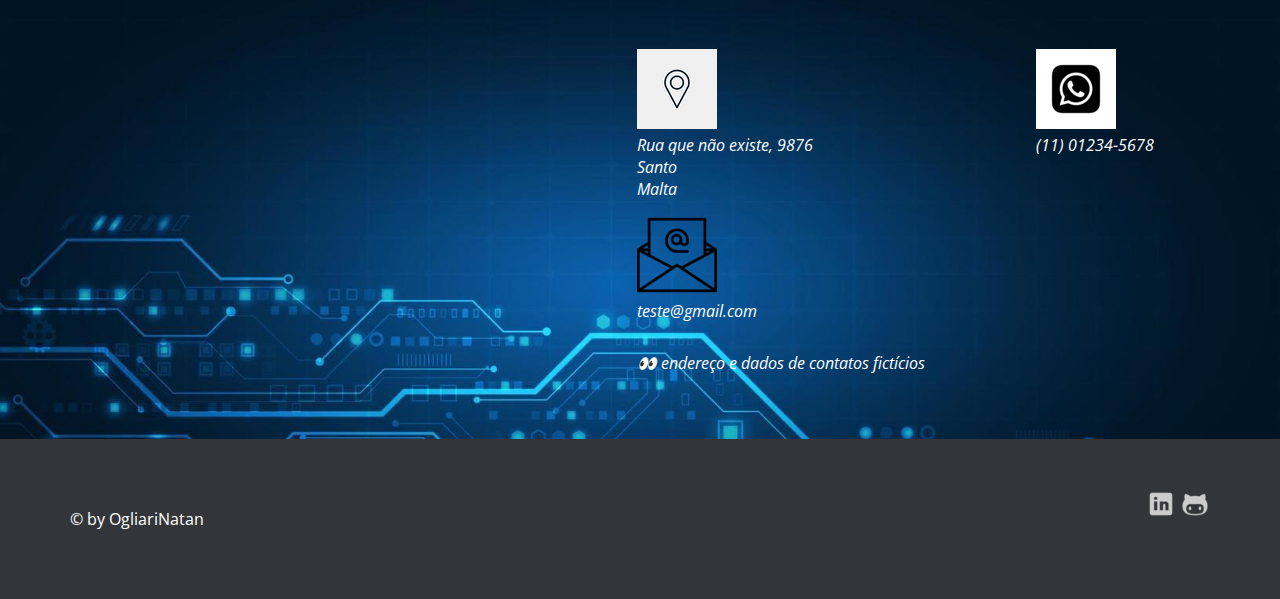
==== commit 3a298d47: "adicionado livro" ====
--- a/index.html
+++ b/index.html
@@ -669,6 +669,15 @@
                     <a href="https://www.amazon.com.br/Vida-3-0-humano-intelig%C3%AAncia-artificial/dp/6558100266/ref=sr_1_1?adgrpid=121176528137&dib=eyJ2IjoiMSJ9.[base64].sJn6Ebzkm1bTr4f1ou74ehQnH6RQqCFKNzPK0JD6b1g&dib_tag=se&hvadid=526590709327&hvdev=c&hvlocphy=9197317&hvnetw=g&hvqmt=e&hvrand=9419117956906597481&hvtargid=kwd-1348169591719&hydadcr=5651_11235181&keywords=vida+3.0+max+tegmark&qid=1729772498&sr=8-1"
                         target="_blank" class="Botao">Saiba +</a>
                 </div>
+                <div class="Card">
+                    <img src="https://drive.google.com/thumbnail?id=1B7oc_gC8dfvuSh8ManrgDMzFmDpqZCW0" alt="livros">
+                    <h3>Pense de novo: <span>O seificial</span></h3>
+                    <p>Autor: Adam Grant <br>
+                        Publicado em 2021.
+                    </p>
+                    <a href="https://books.google.com.br/books/about/Pense_de_novo.html?id=_3c8EAAAQBAJ&source=kp_book_description&redir_esc=y"
+                        target="_blank" class="Botao">Saiba +</a>
+                </div>
             </div>
         </div>
     </section>
--- a/style.css
+++ b/style.css
@@ -730,4 +730,12 @@
     .Flex6 {
         flex-direction: row-reverse;
     }
+
+    /* @media print {
+        background: none;
+        color: #000;
+
+    } */
+
+
 }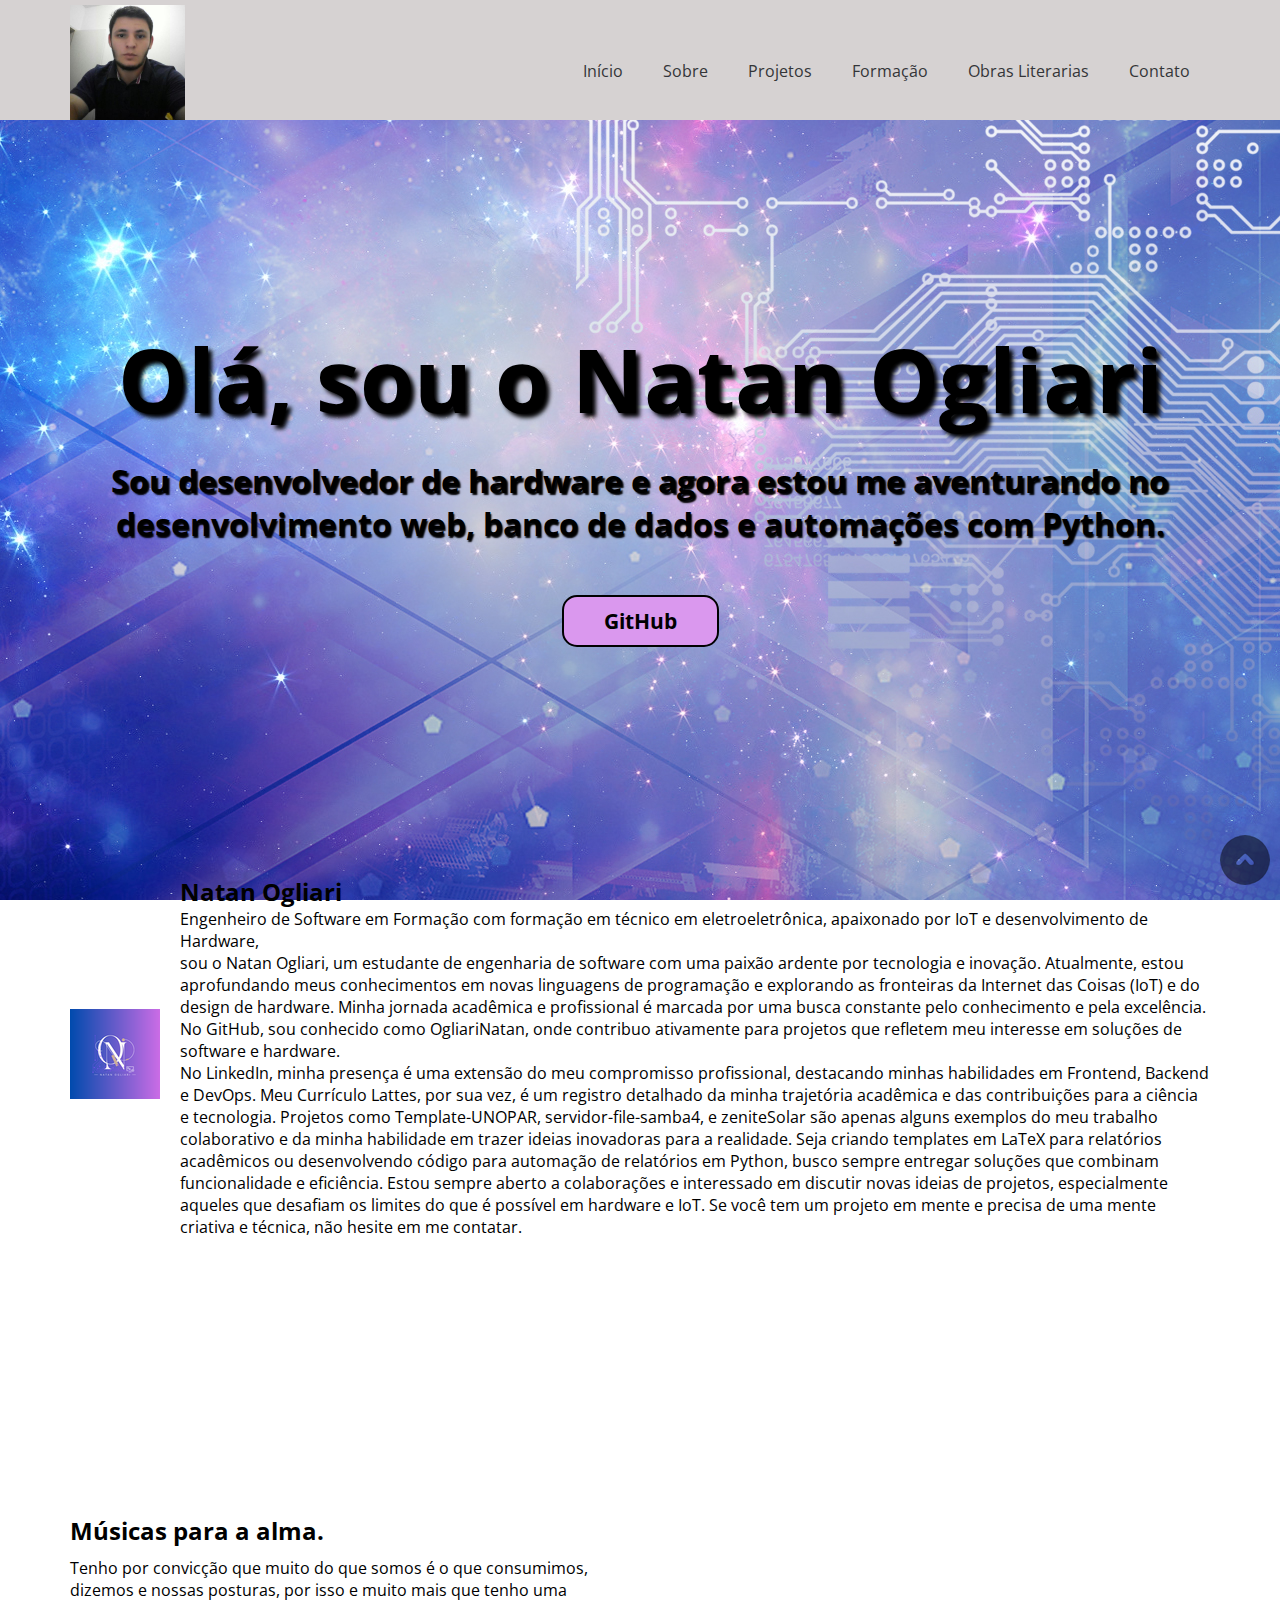
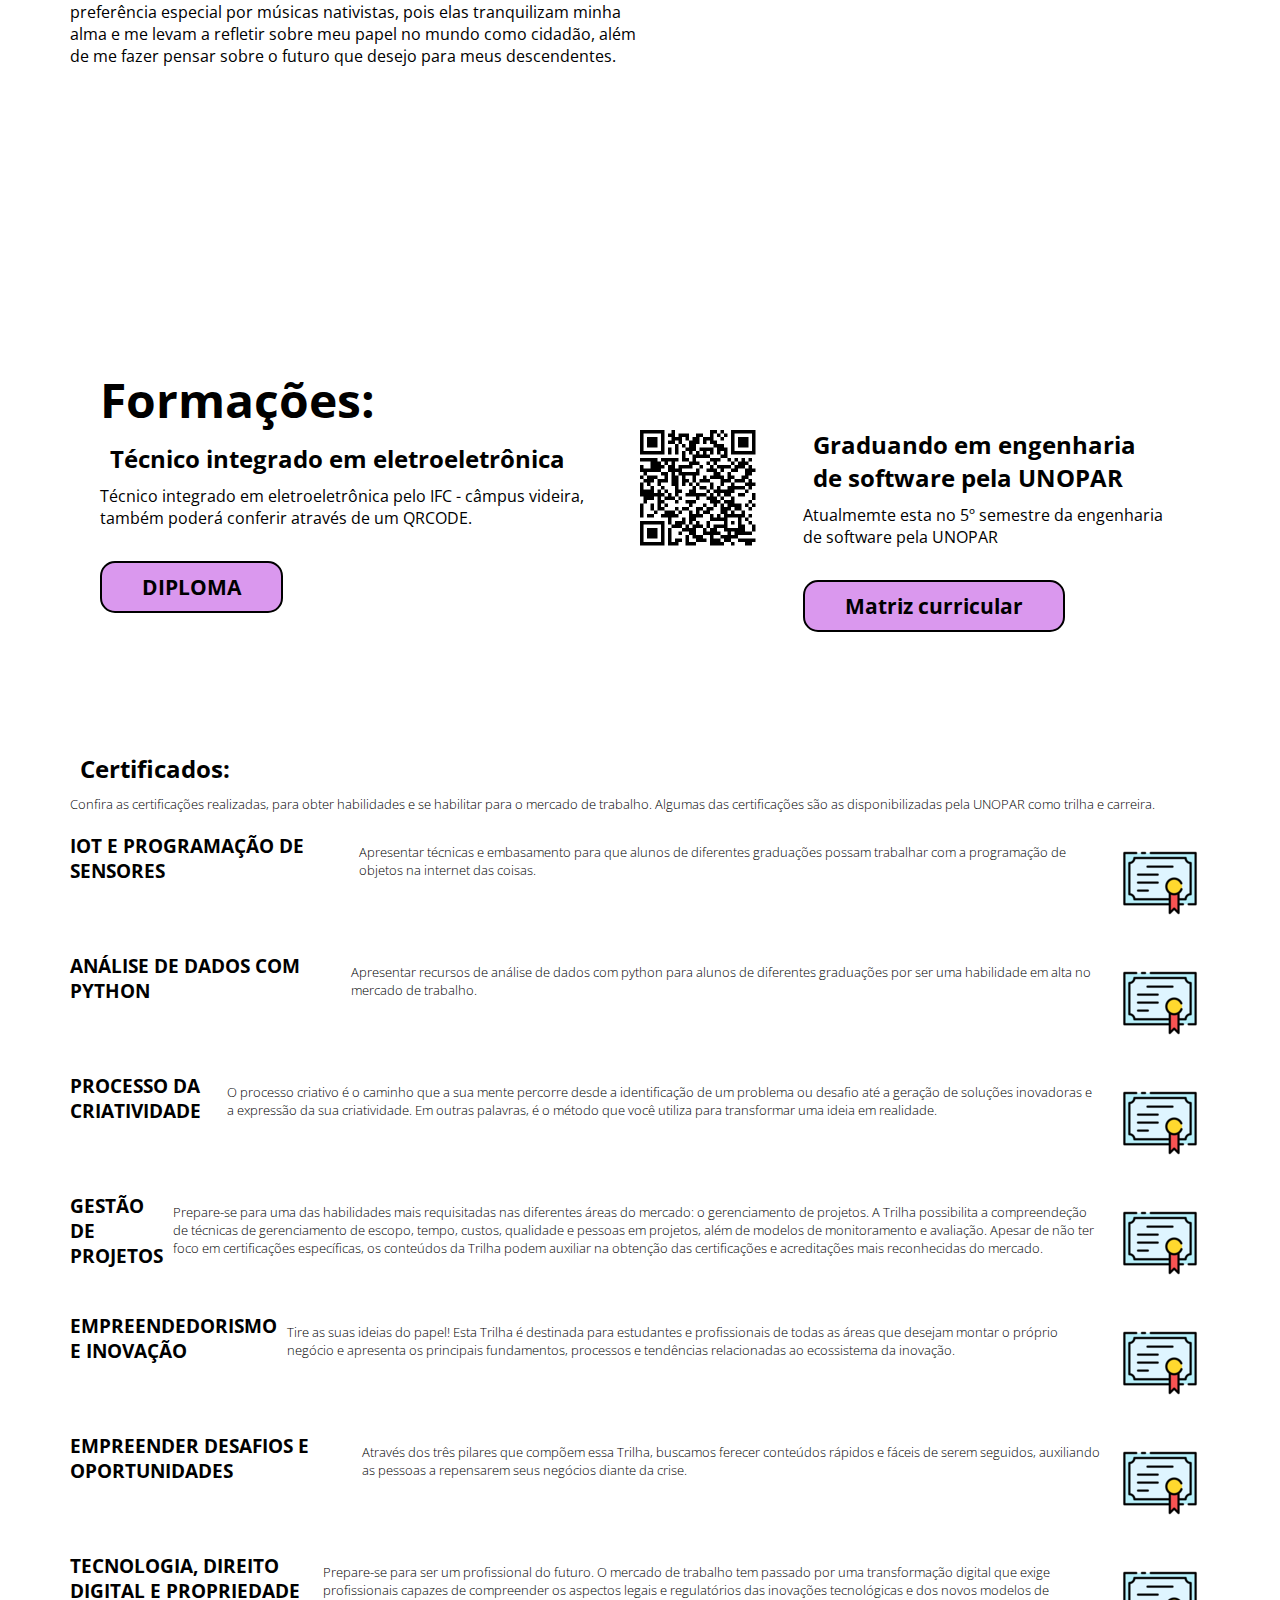
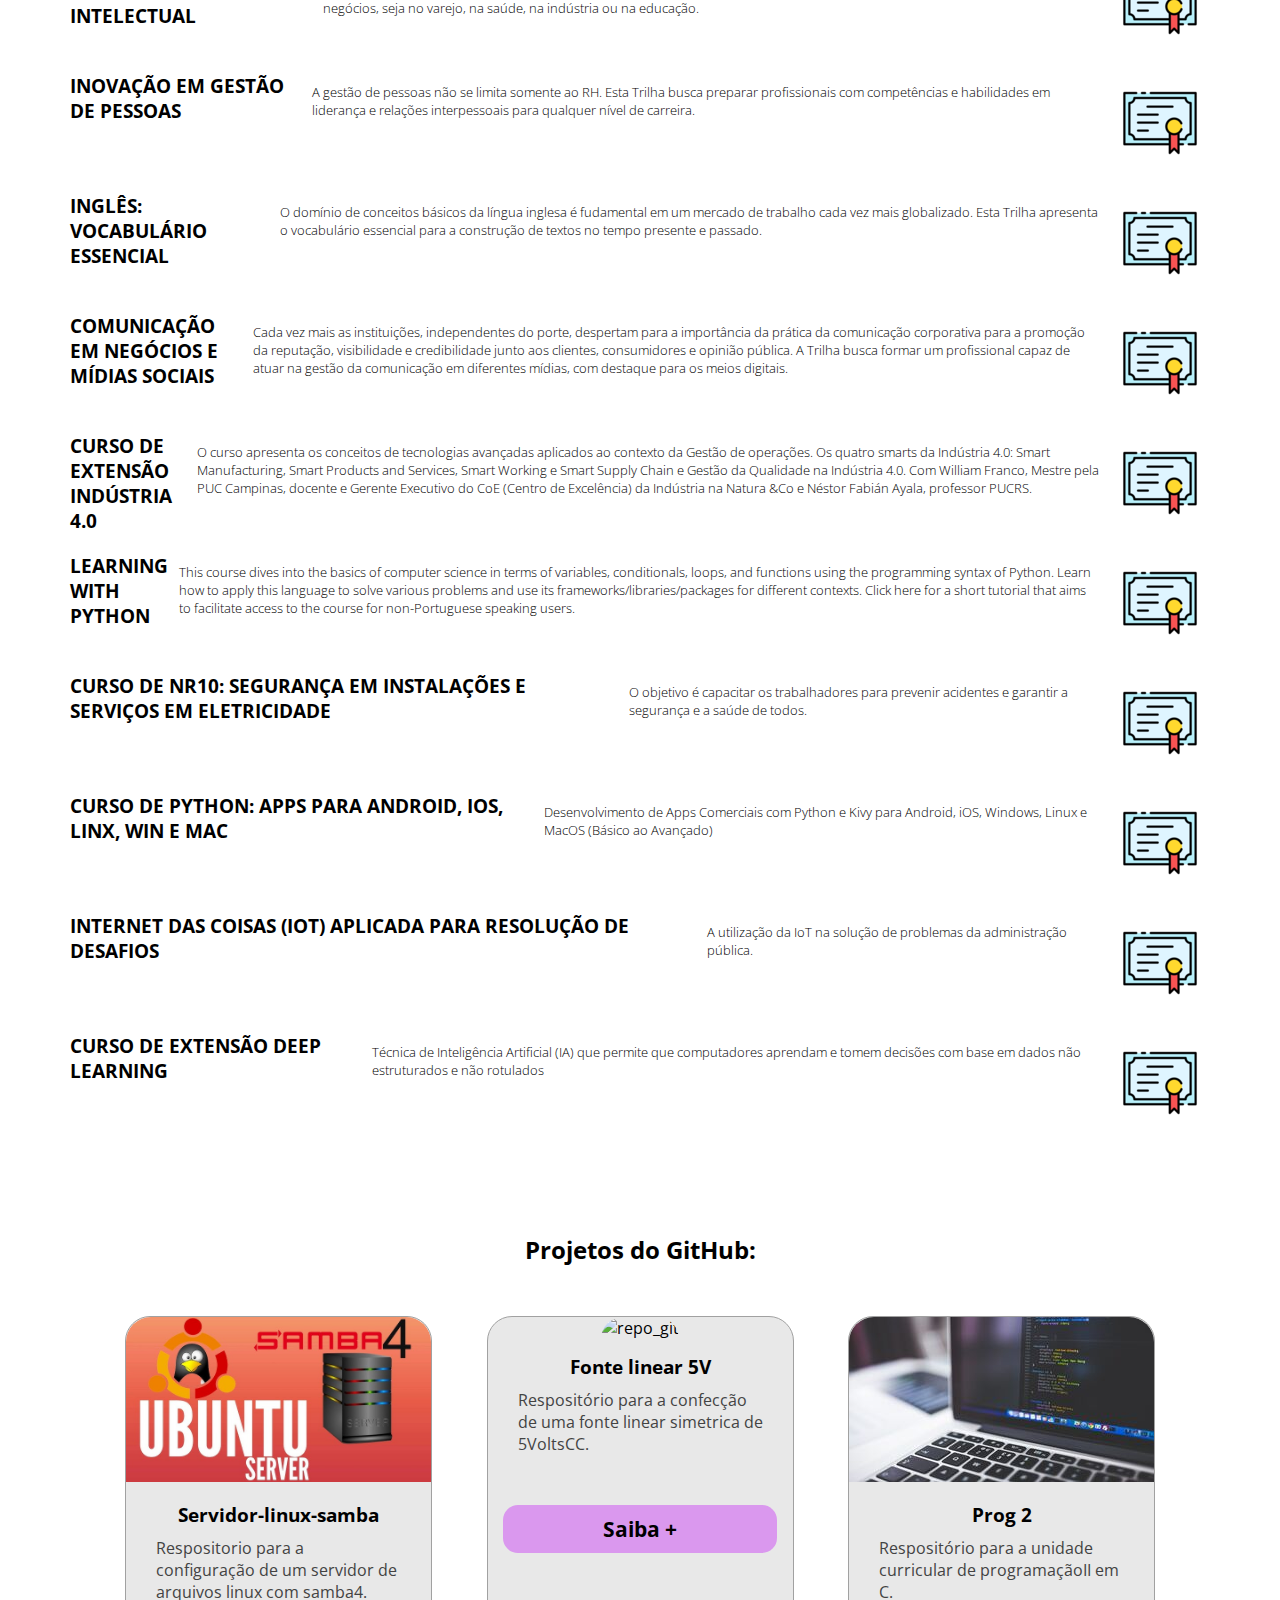
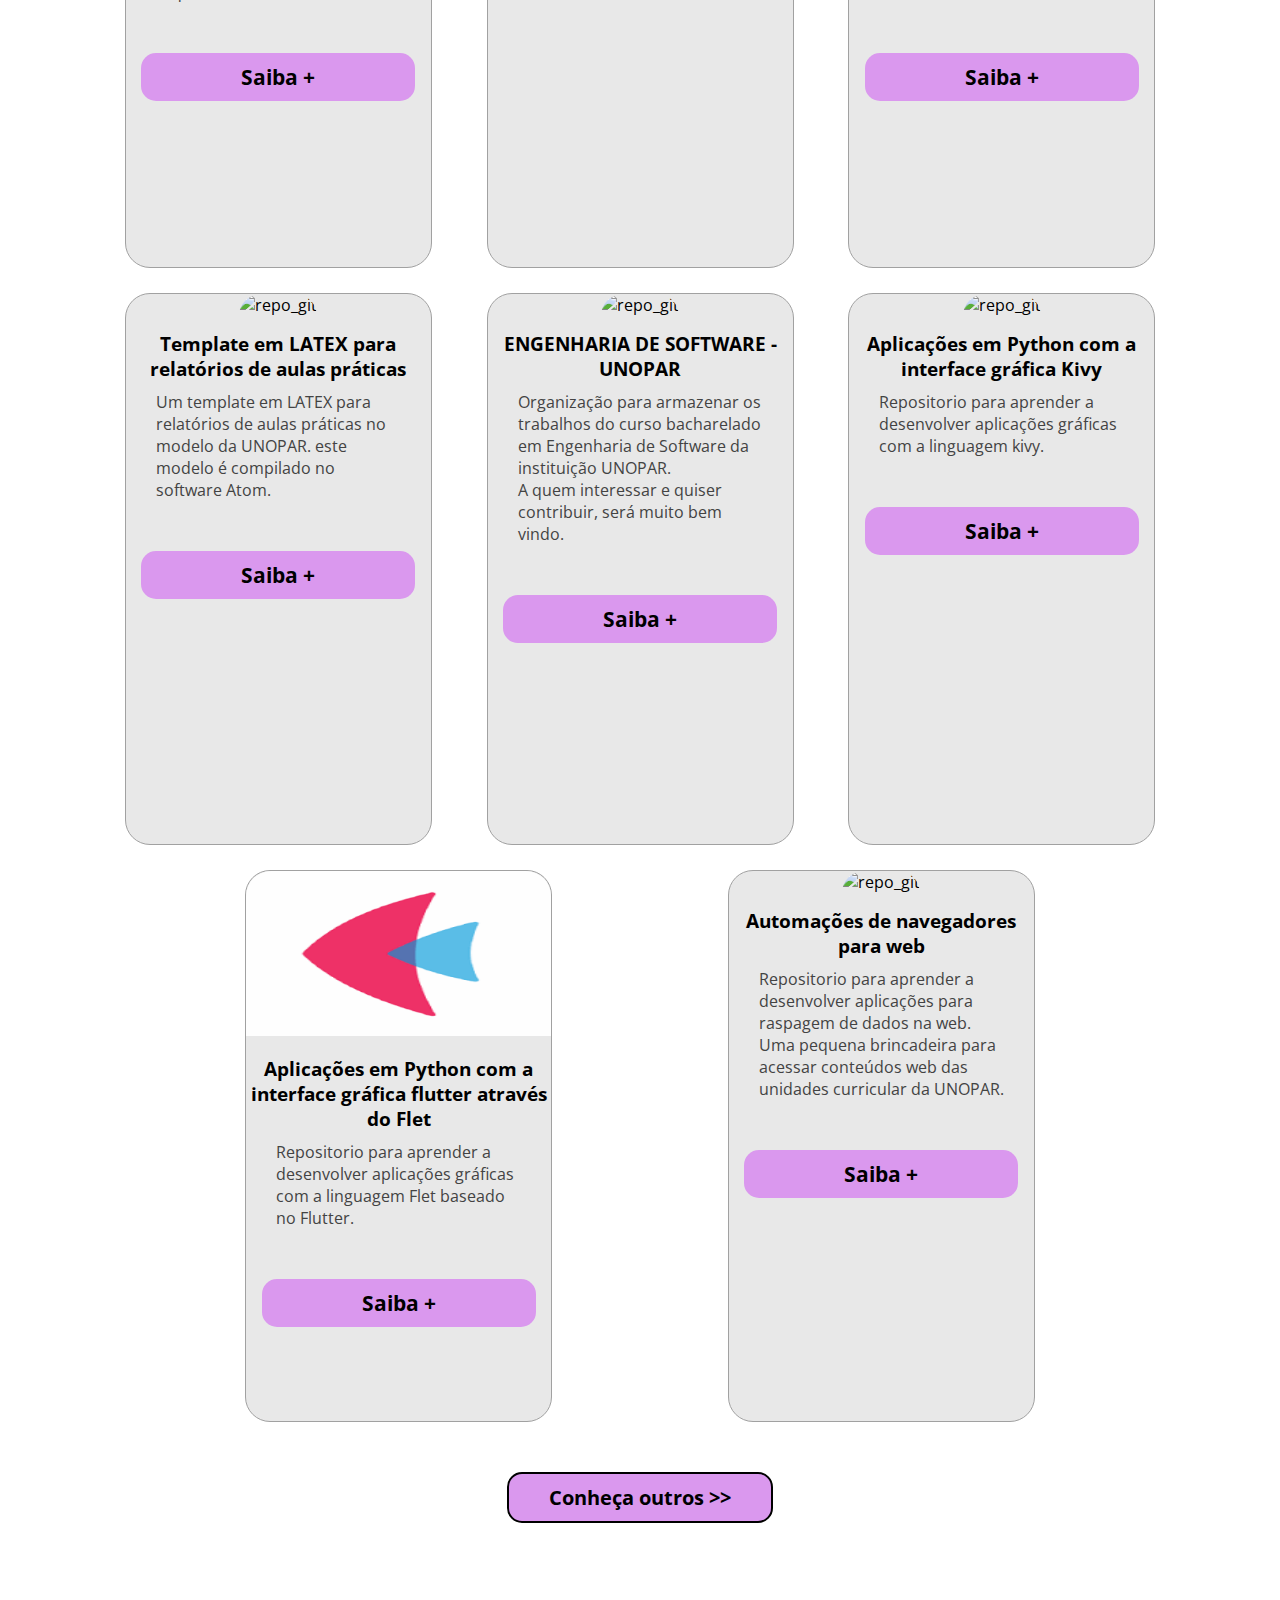
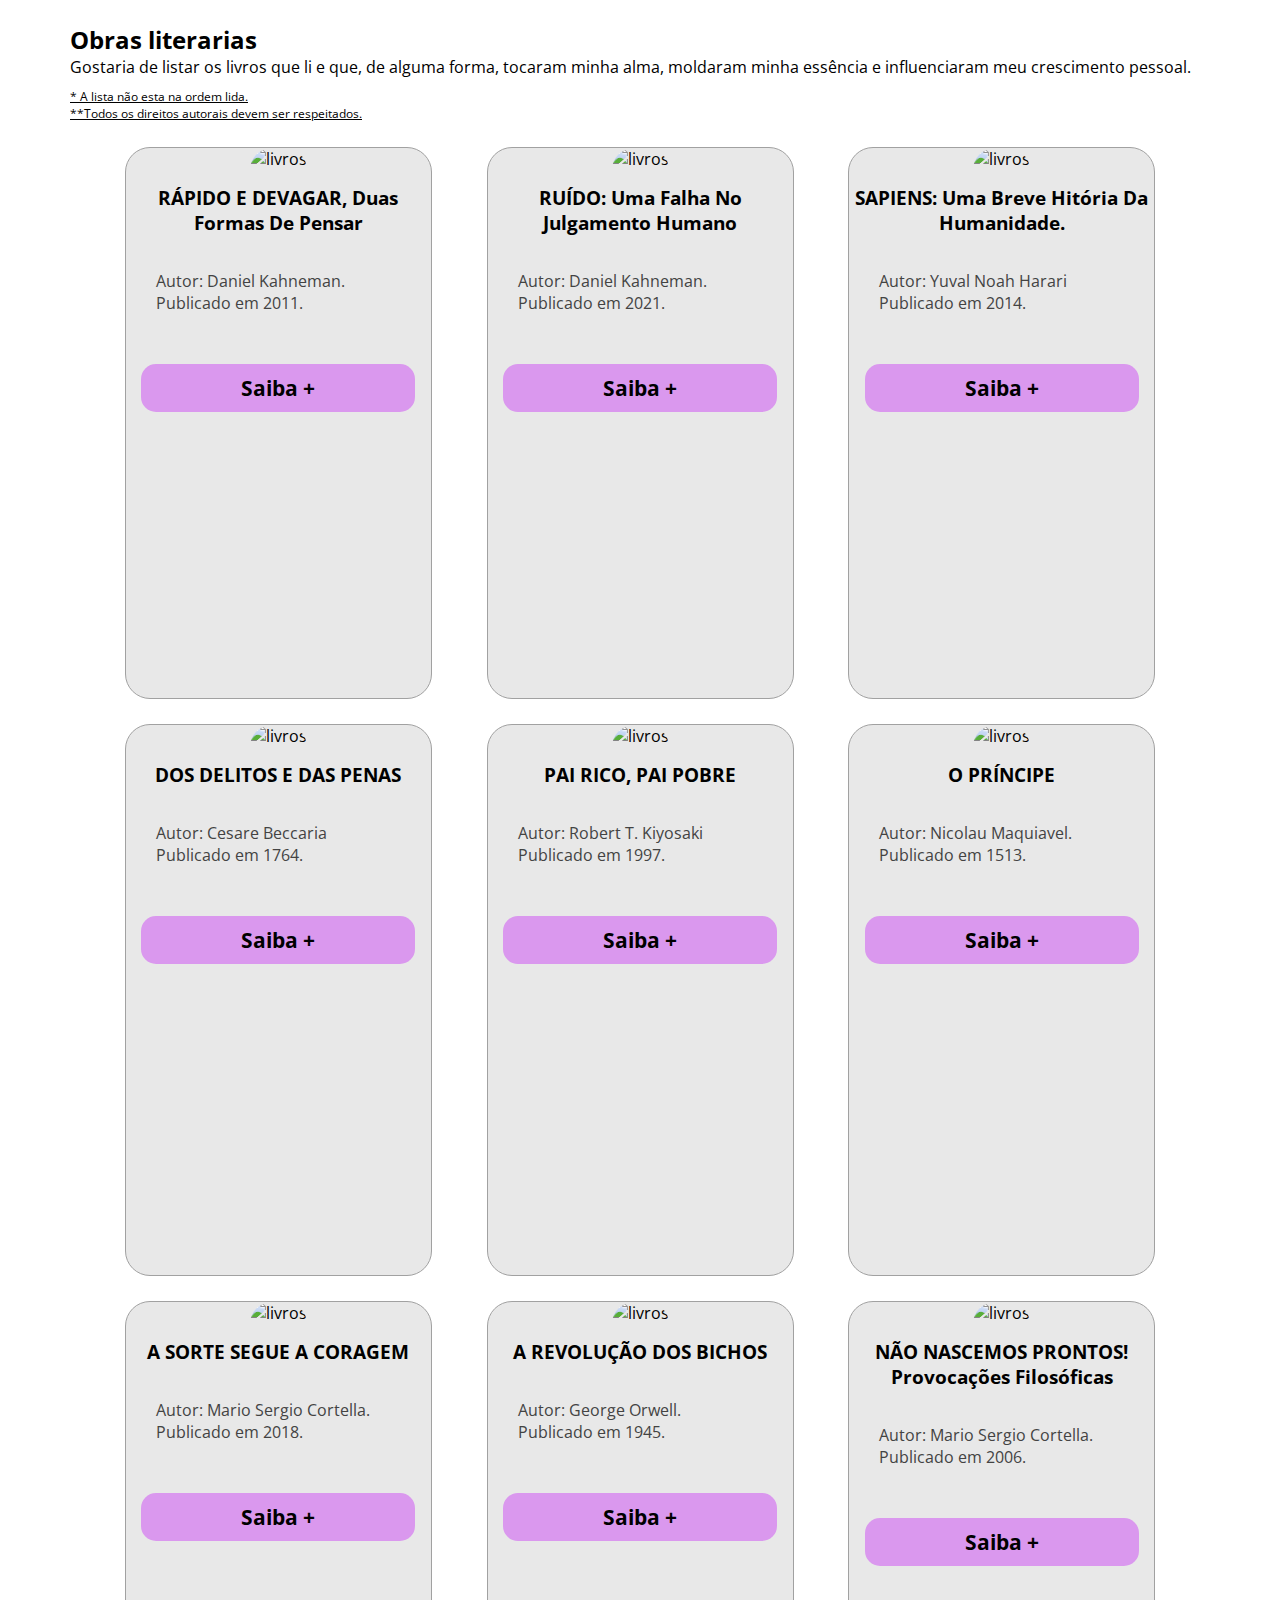
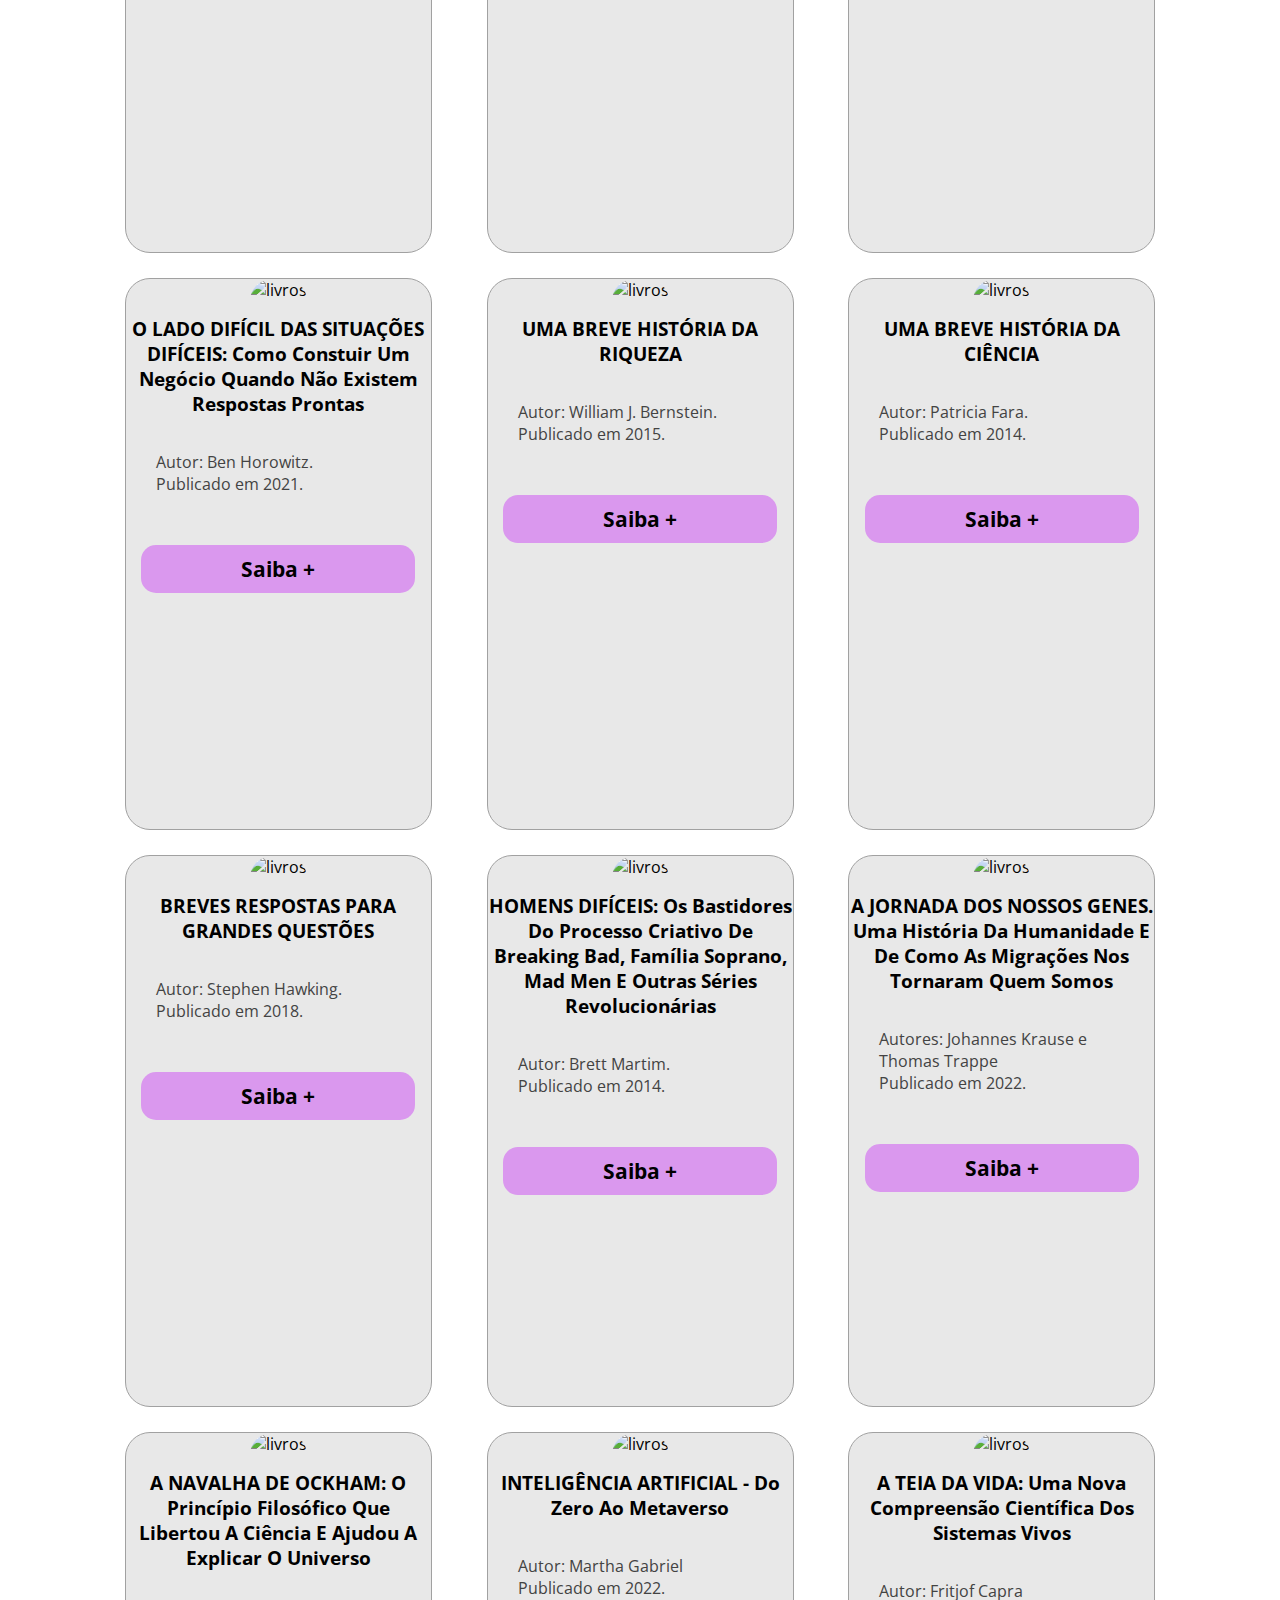
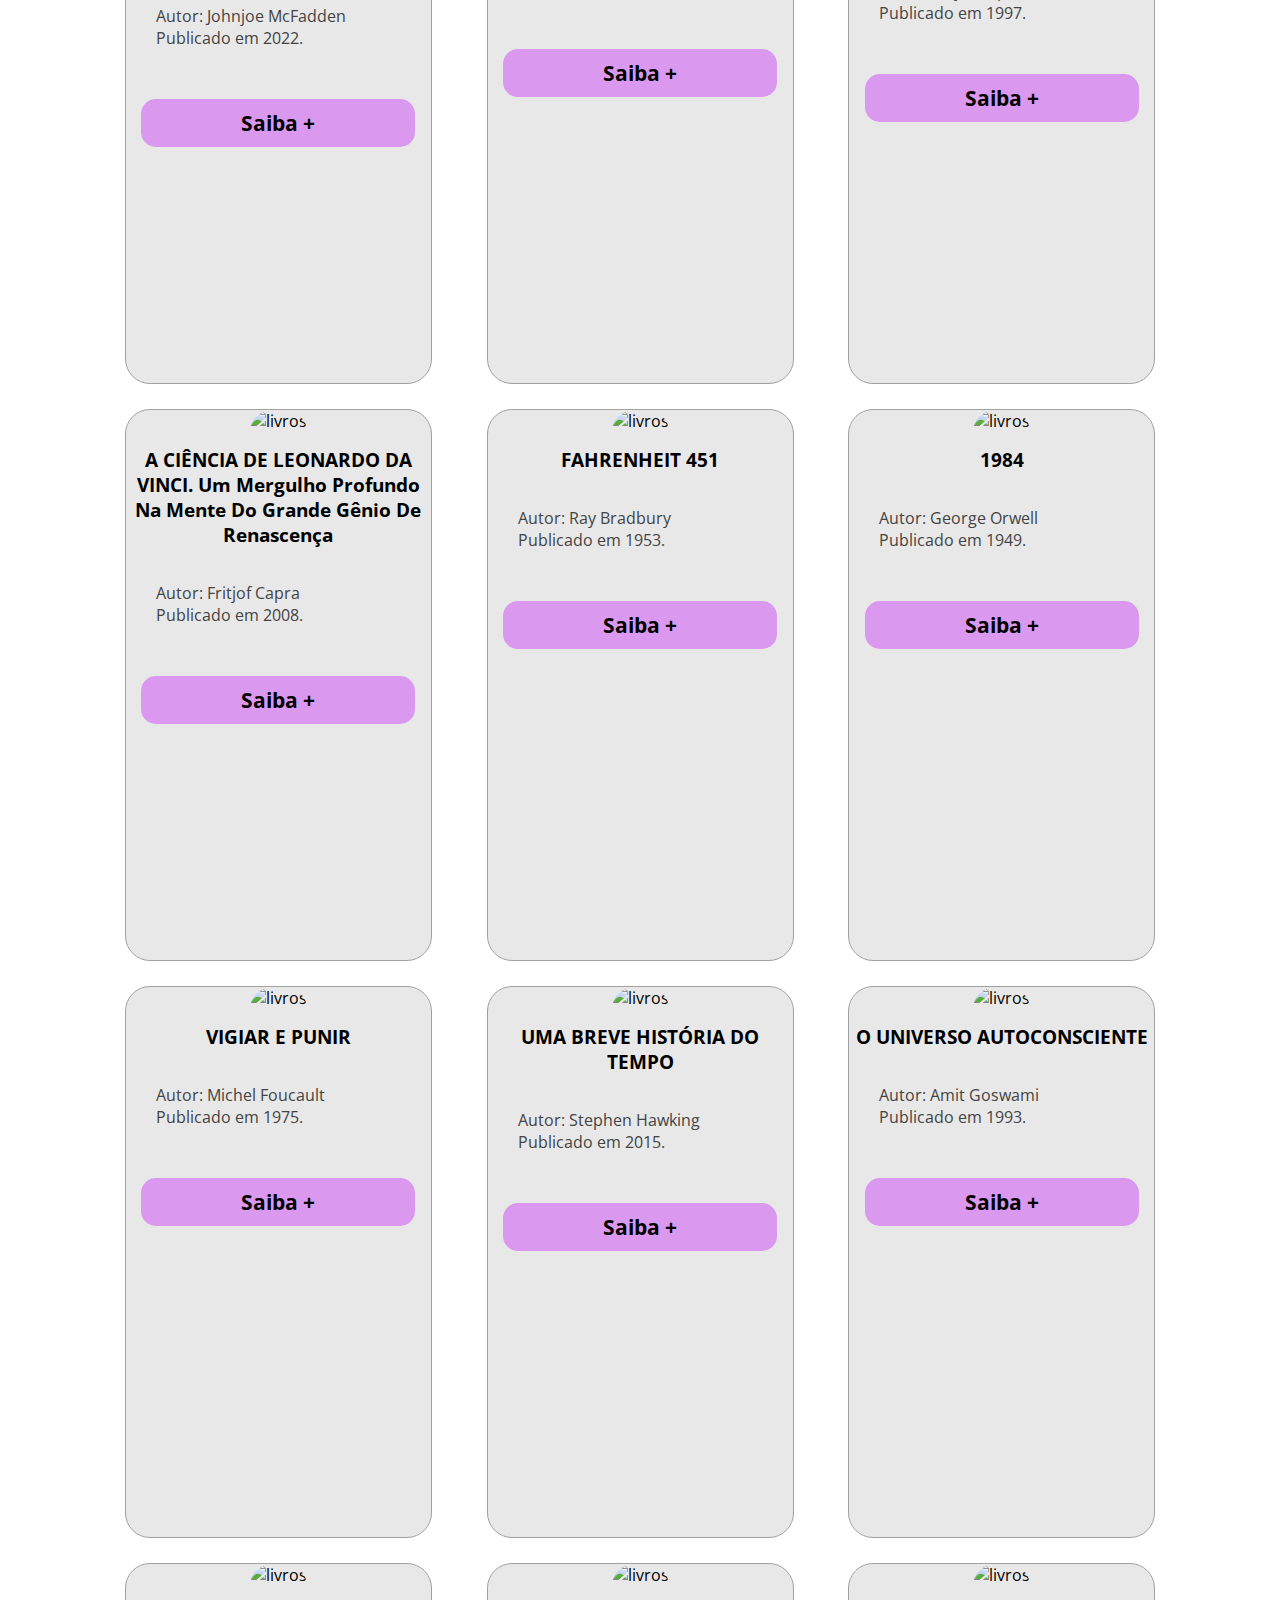
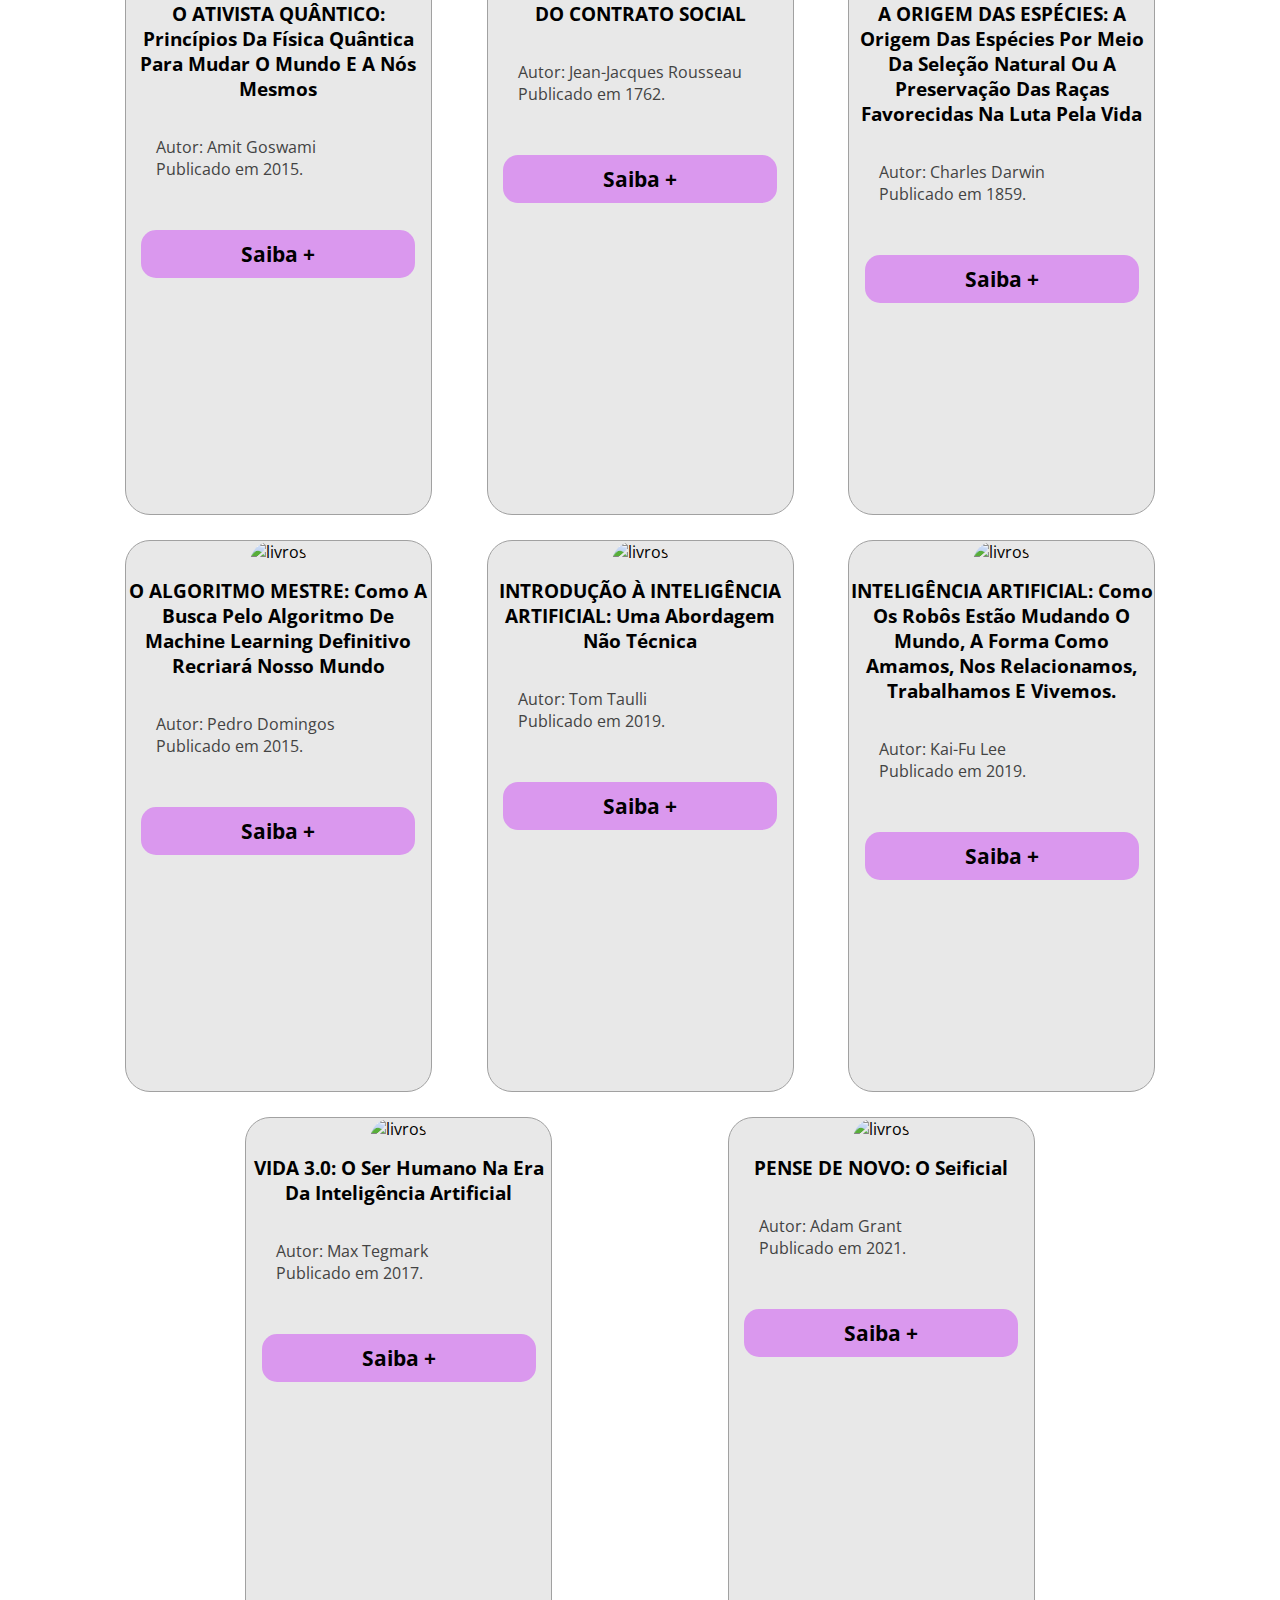
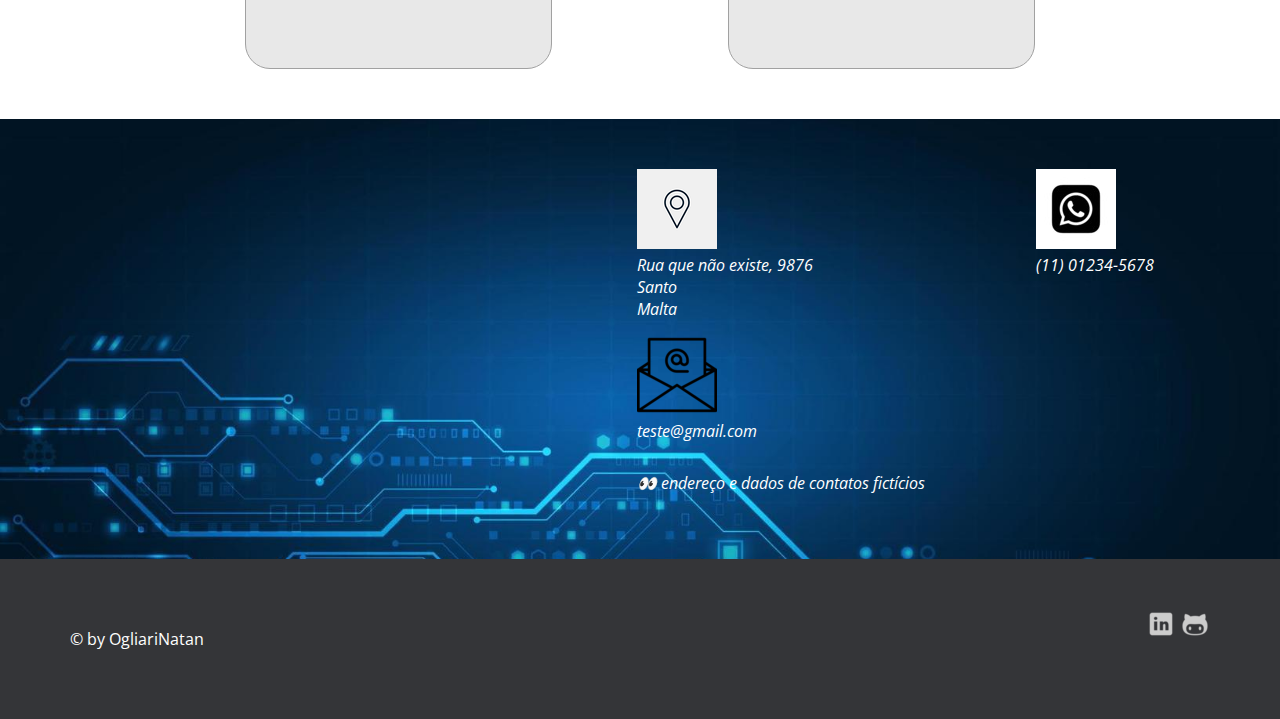
==== commit 75fedefa: "update certificado" ====
--- a/index.html
+++ b/index.html
@@ -288,6 +288,13 @@
                 <a href="https://drive.google.com/file/d/1AtqBoeJintynNz1RNBHls2f2dKLZE4x9/view?usp=drive_link"
                     class="Botao1" target="_blank"><img src="img/certificado.png" alt="img_cert"></a>
             </div>
+            <div class="Certificados Flex7">
+                <h3>Curso de Extensão DEEP LEARNING</h3>
+                <p>Técnica de Inteligência Artificial (IA) que permite que computadores aprendam e tomem decisões com
+                    base em dados não estruturados e não rotulados</p>
+                <a href="https://drive.google.com/file/d/1FFc7zxTFAxgKRko8Nsb8x4F4tB8hpuyq/view?usp=drive_link"
+                    class="Botao1" target="_blank"><img src="img/certificado.png" alt="img_cert"></a>
+            </div>
 
         </div>
     </section>
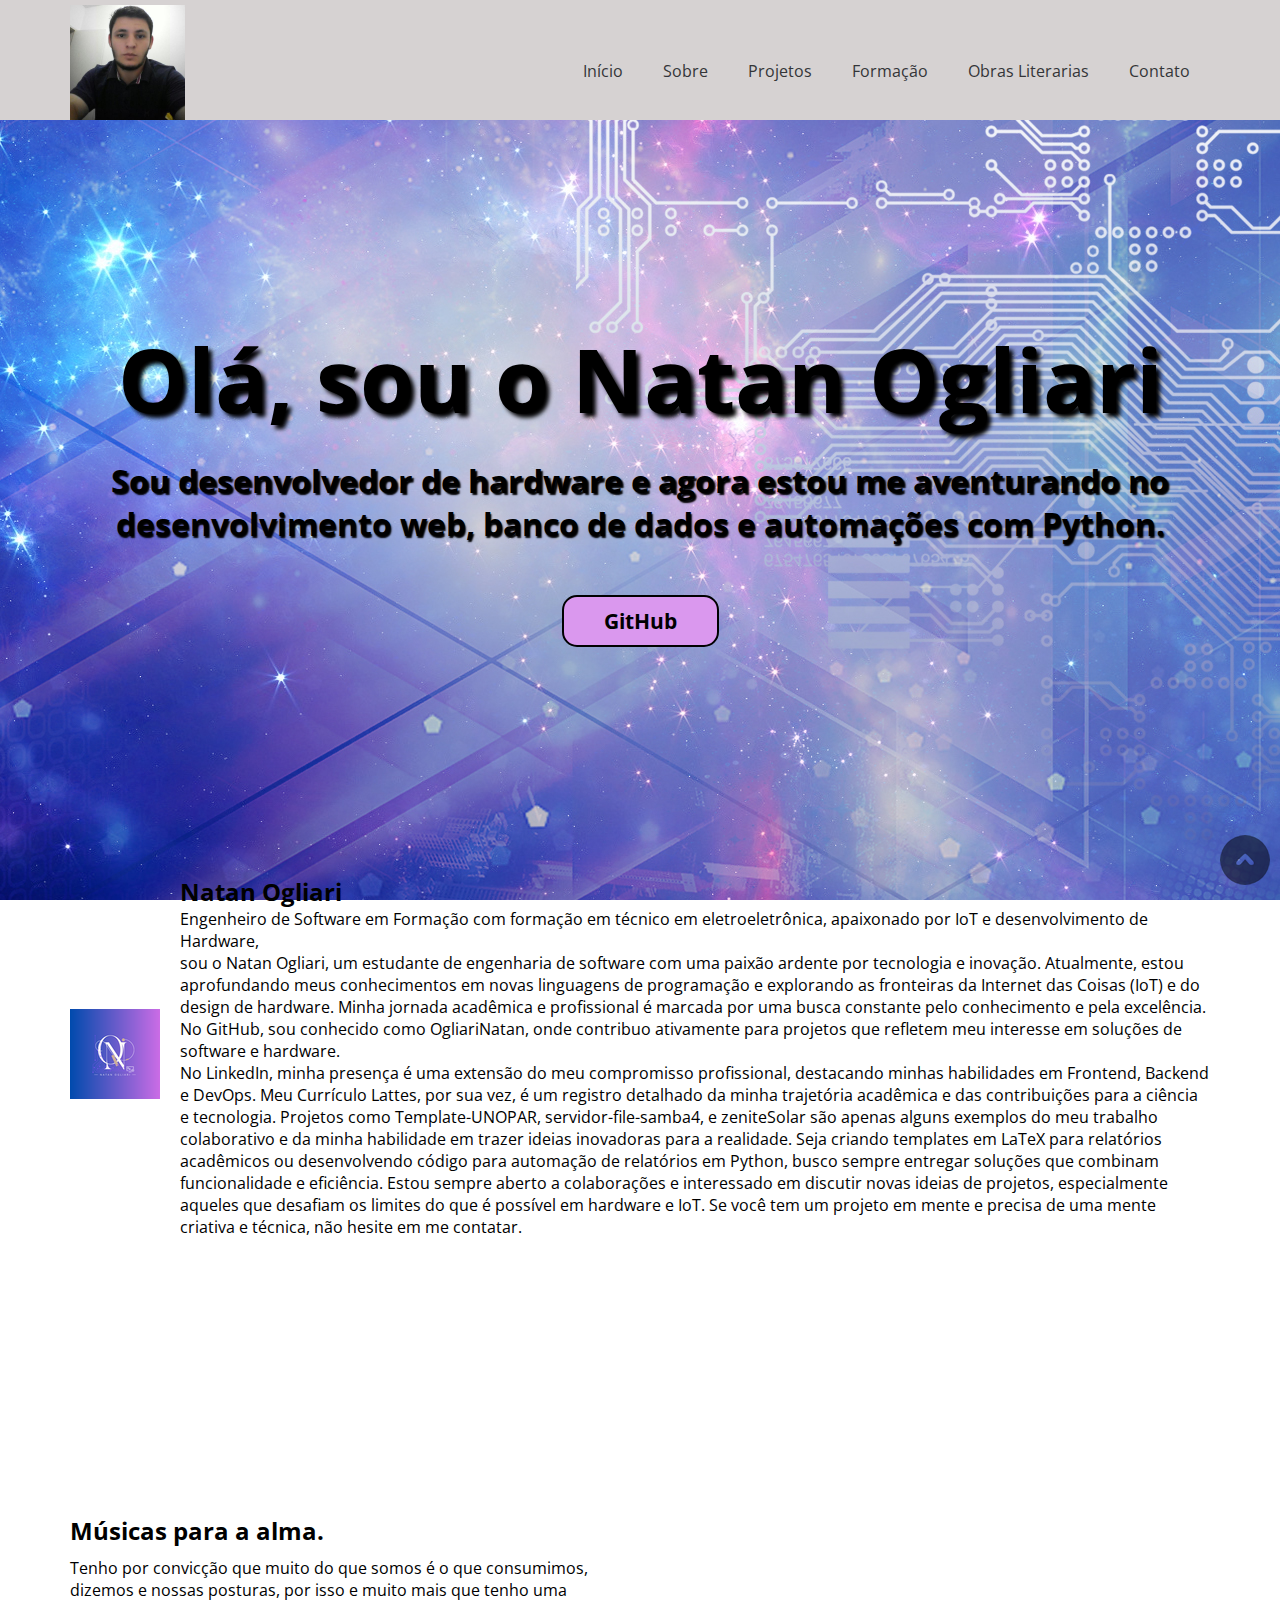
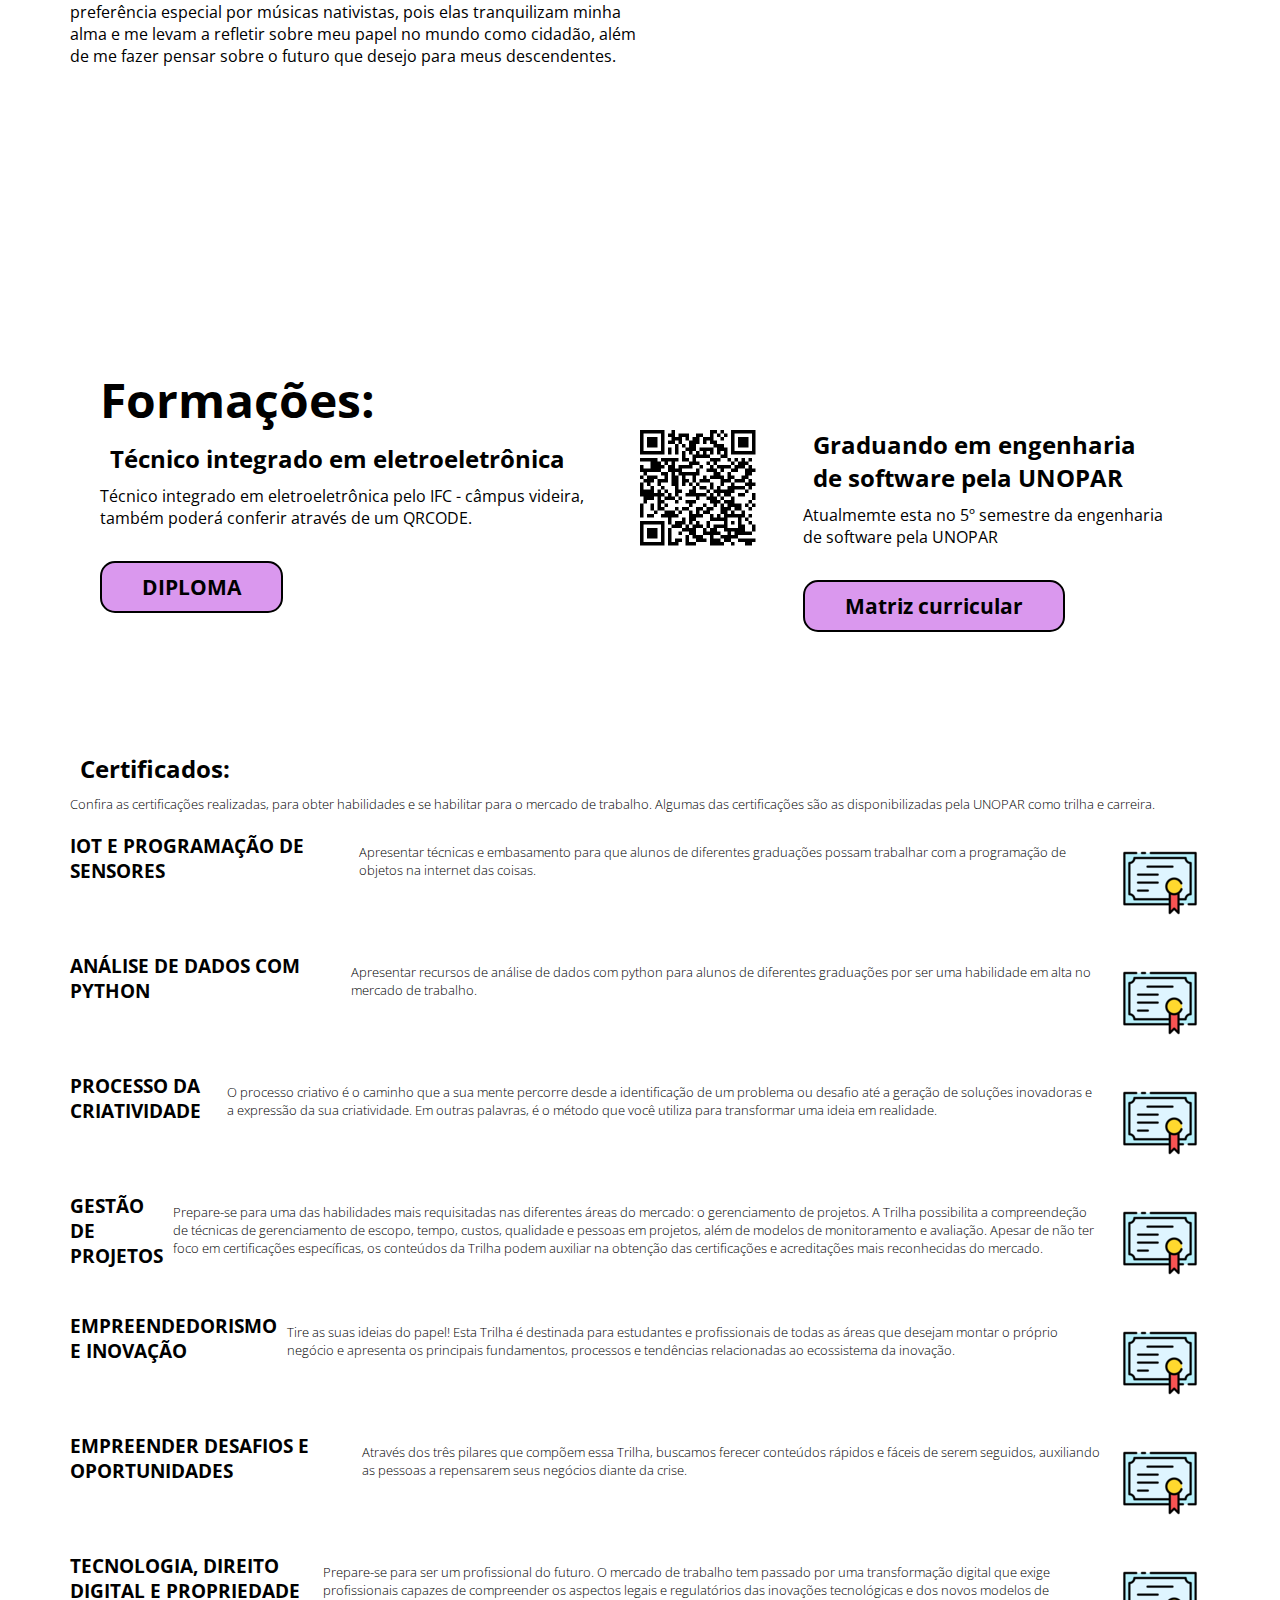
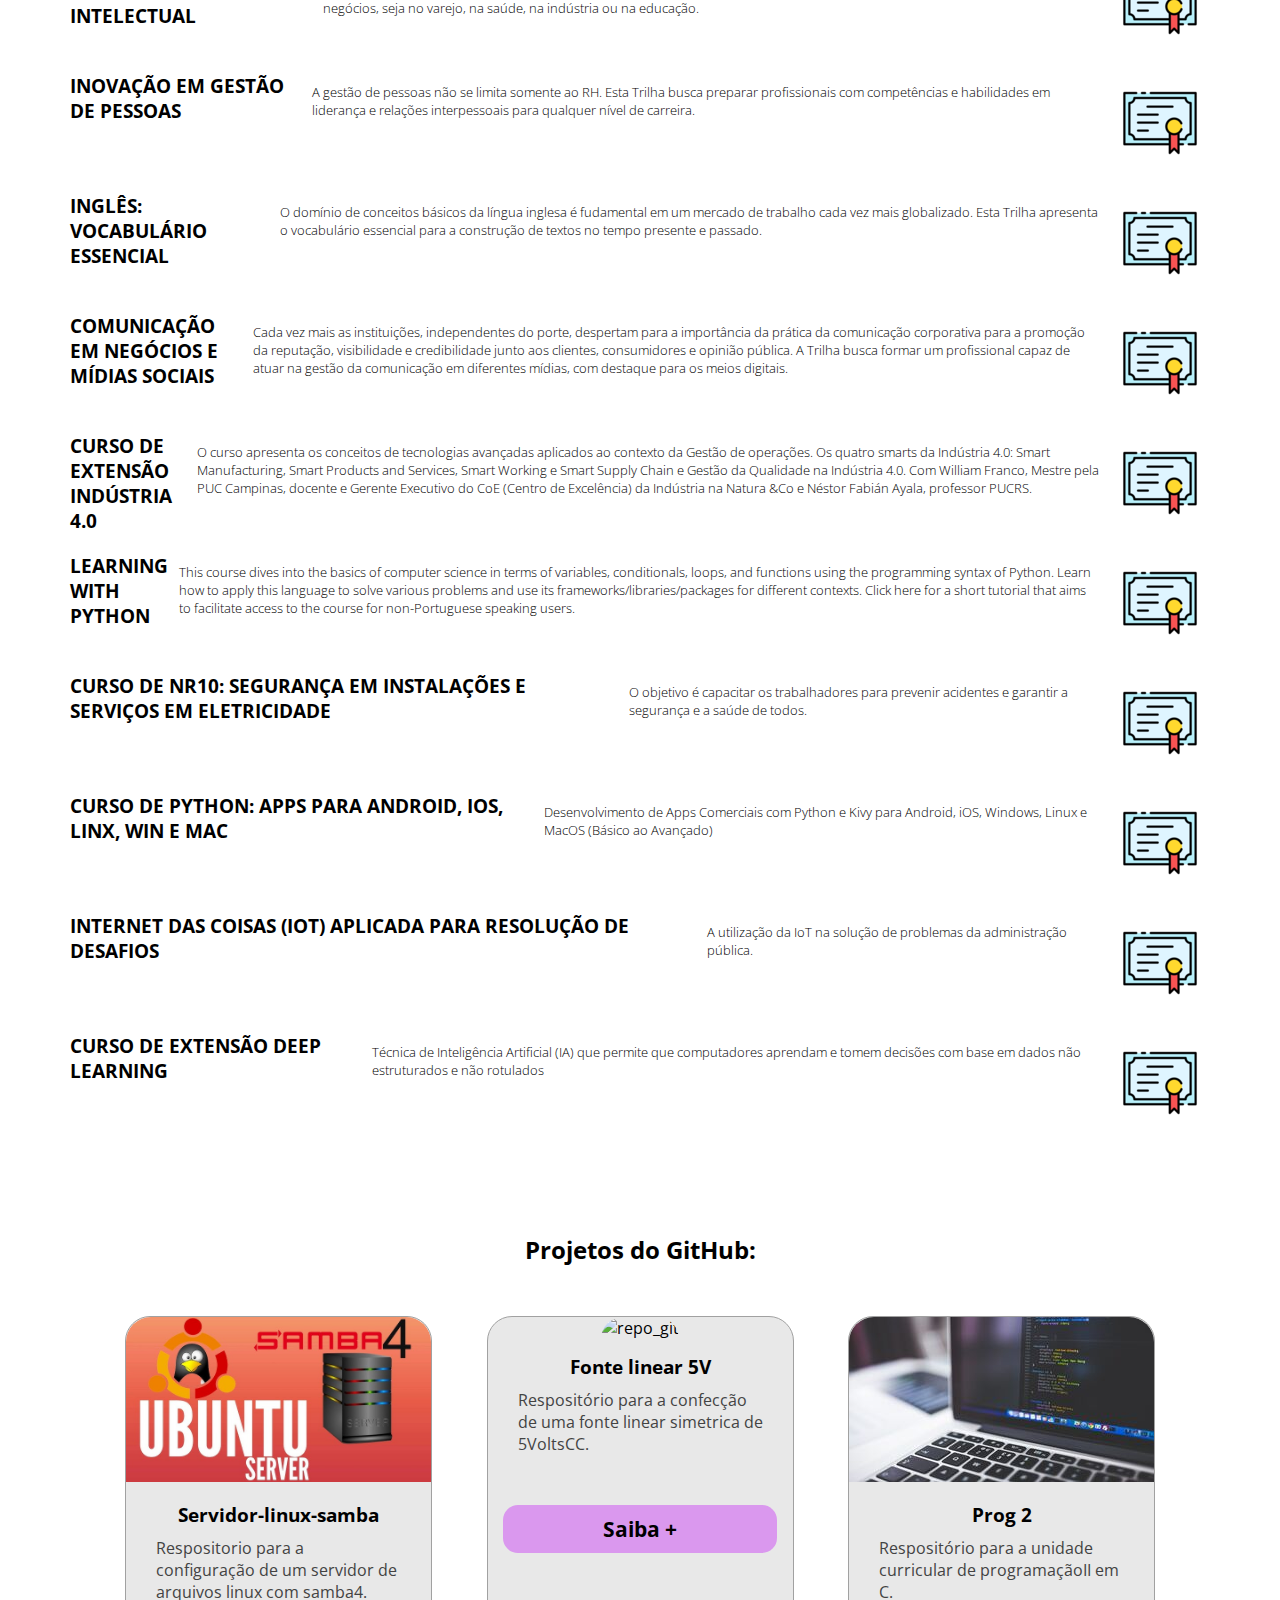
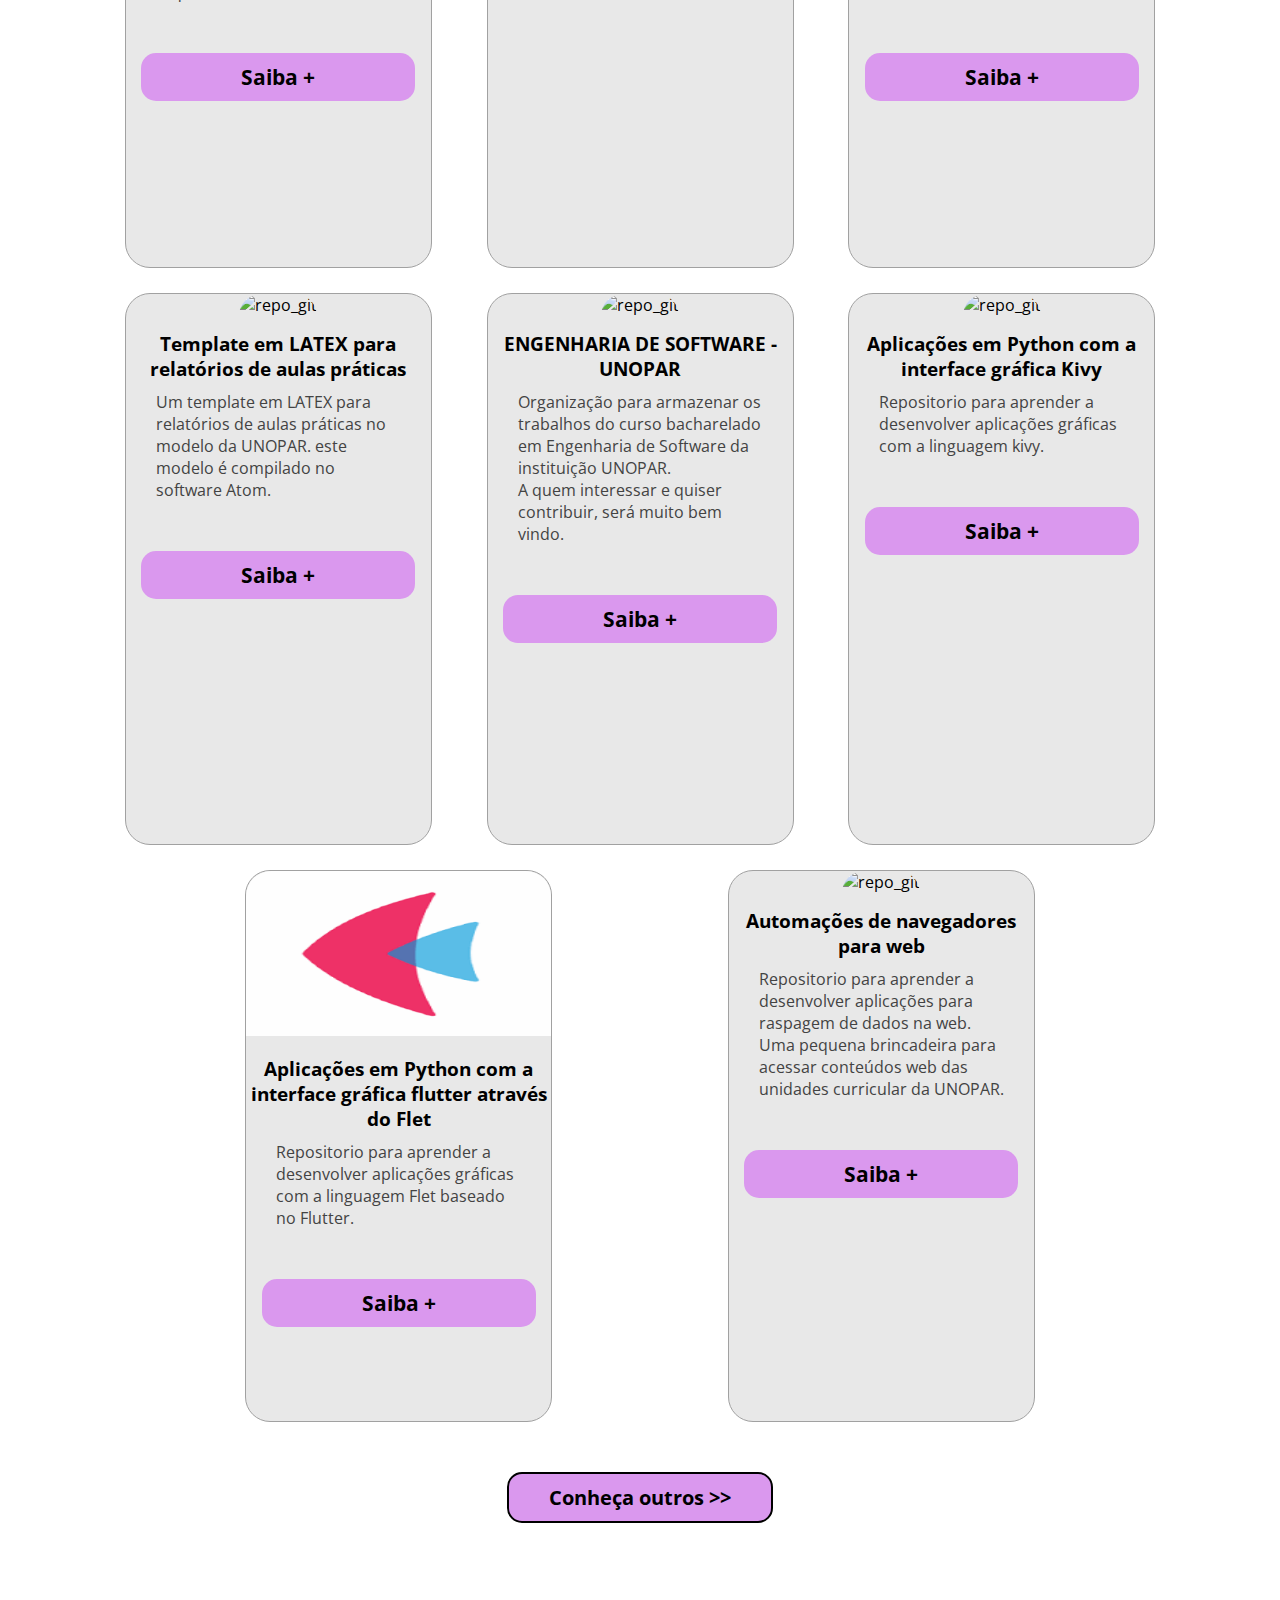
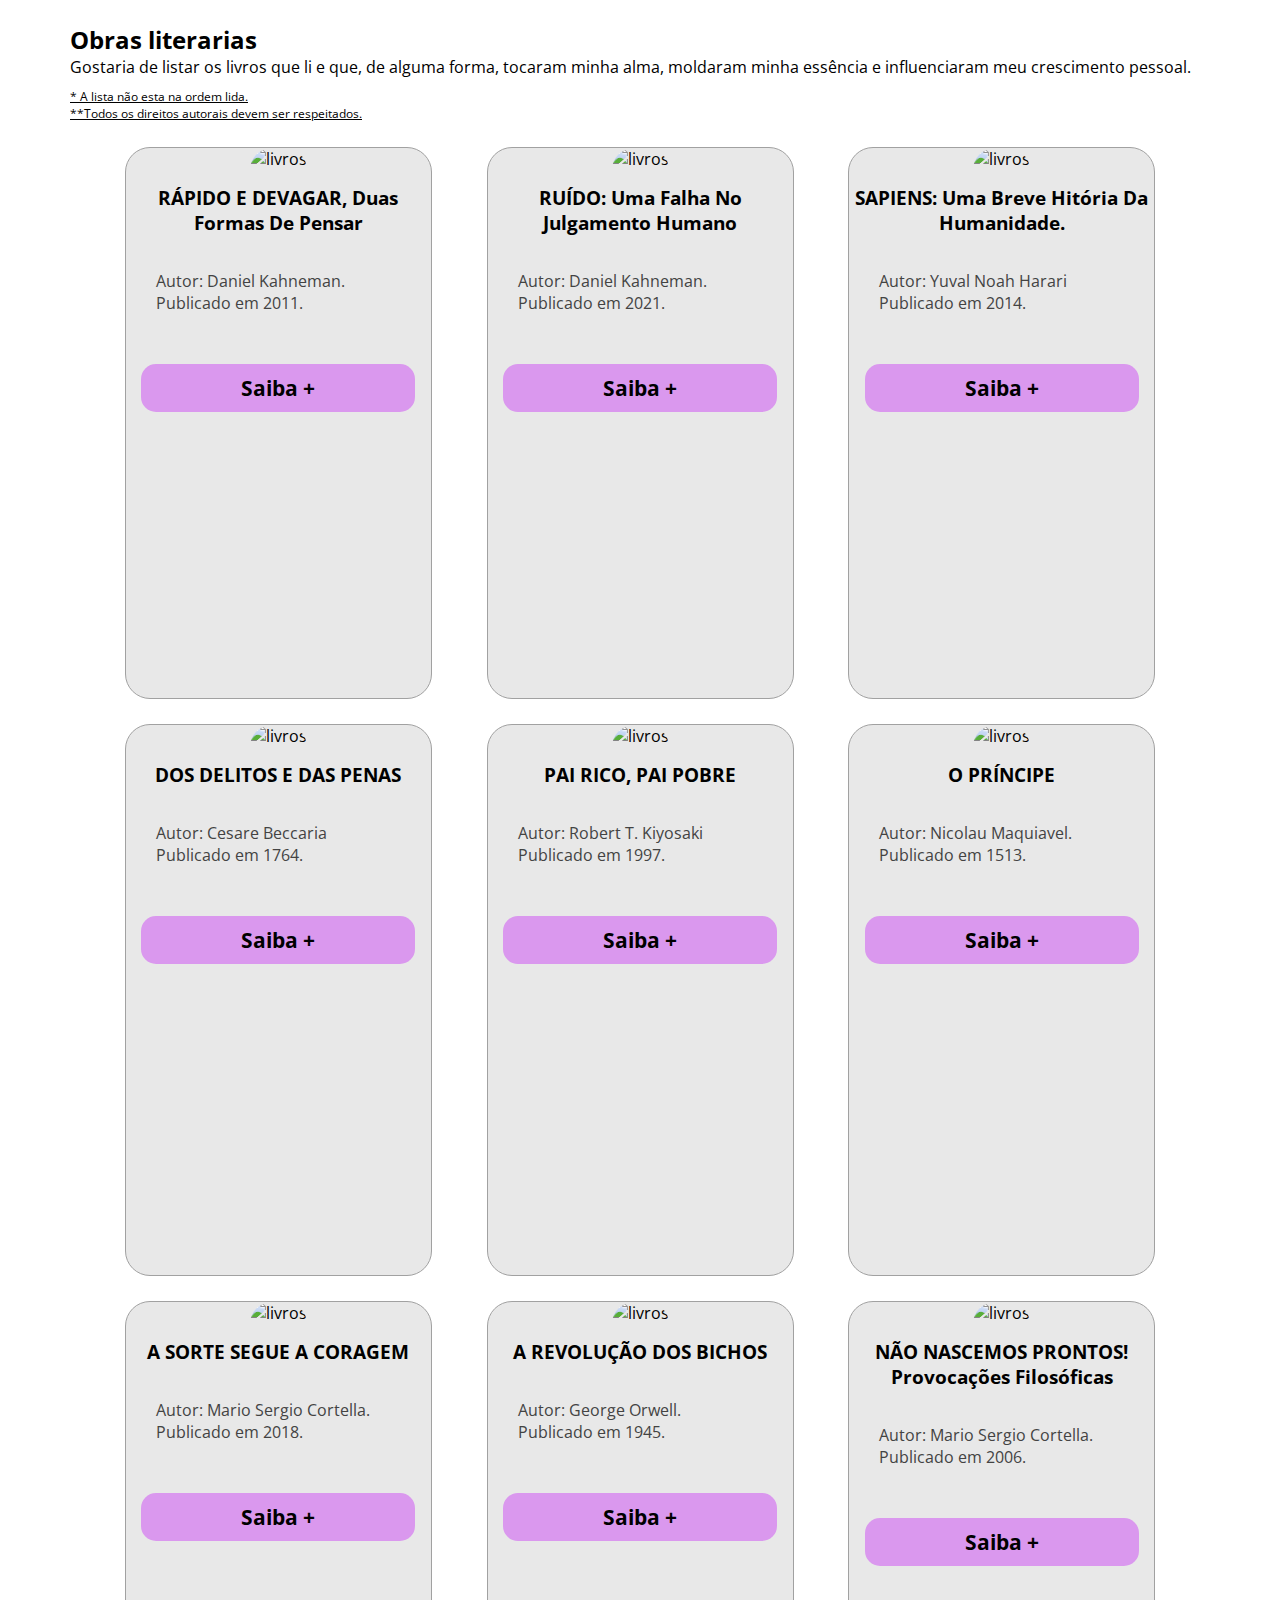
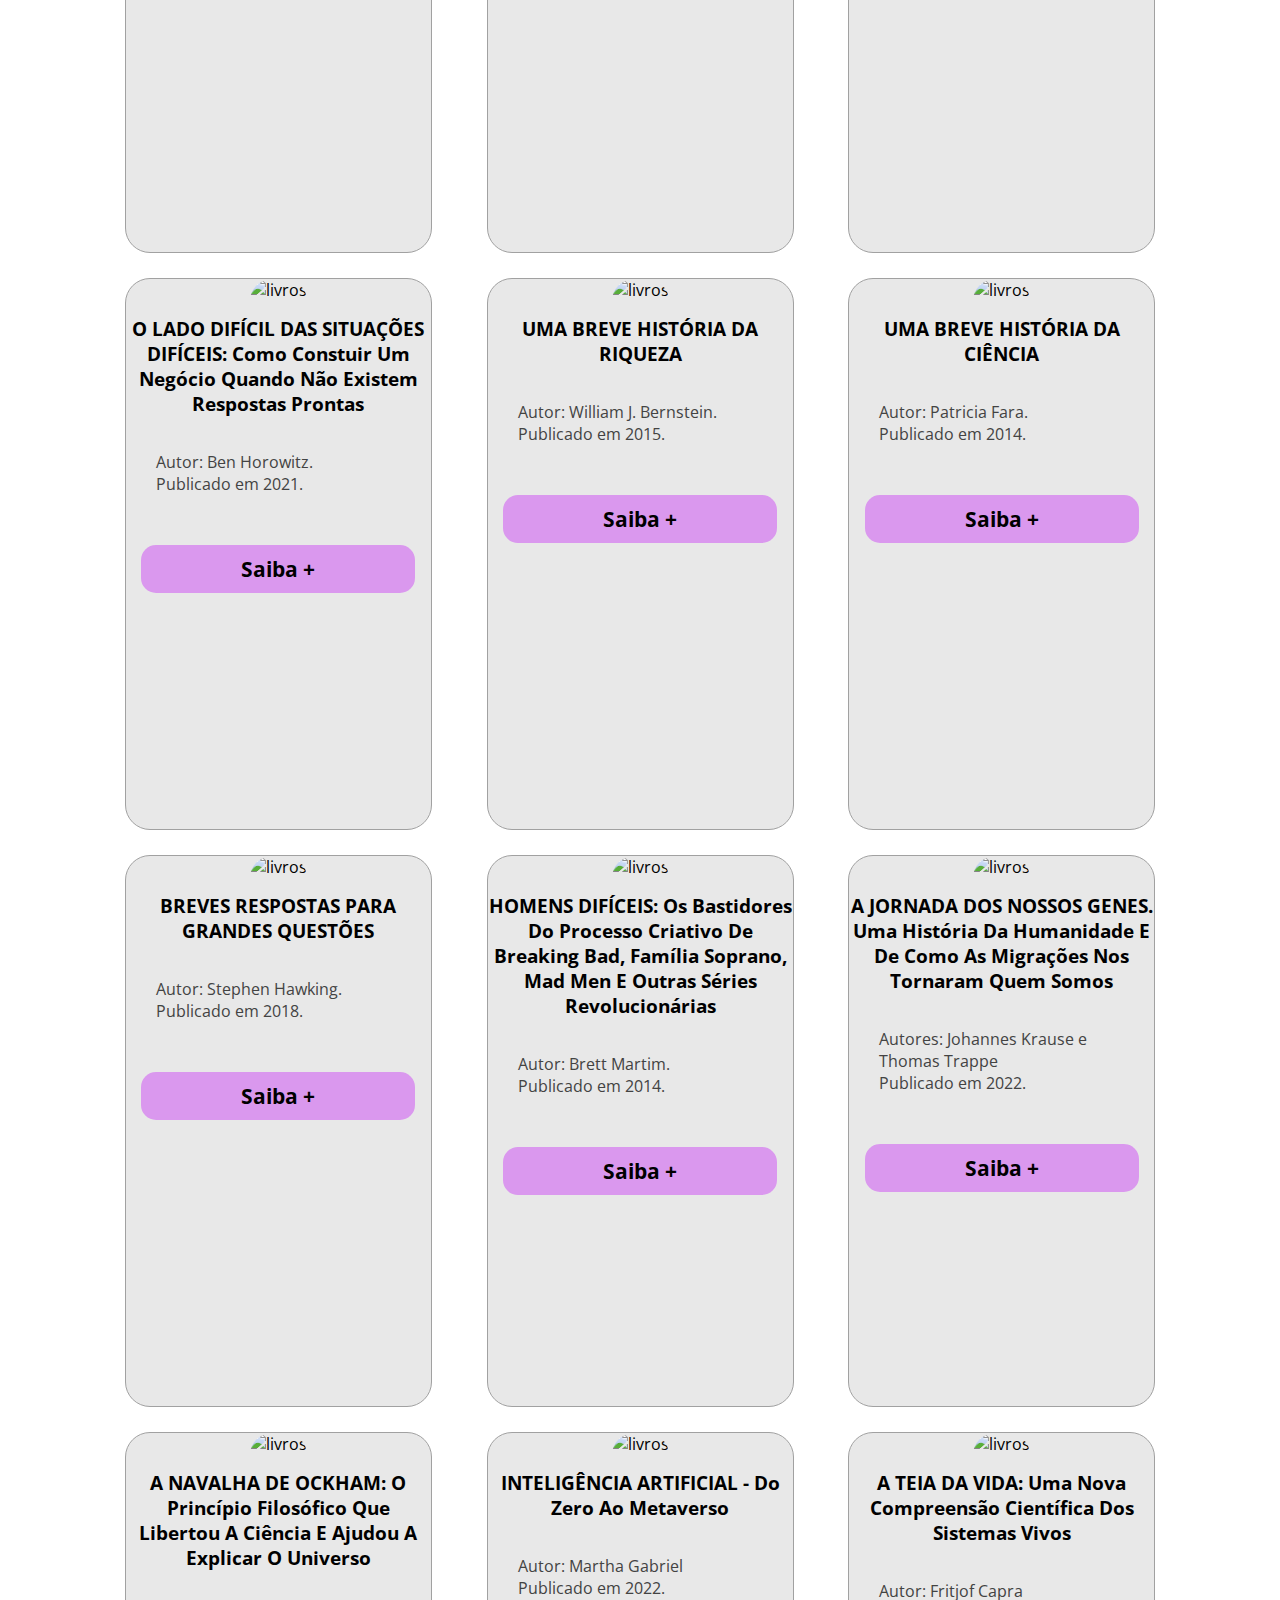
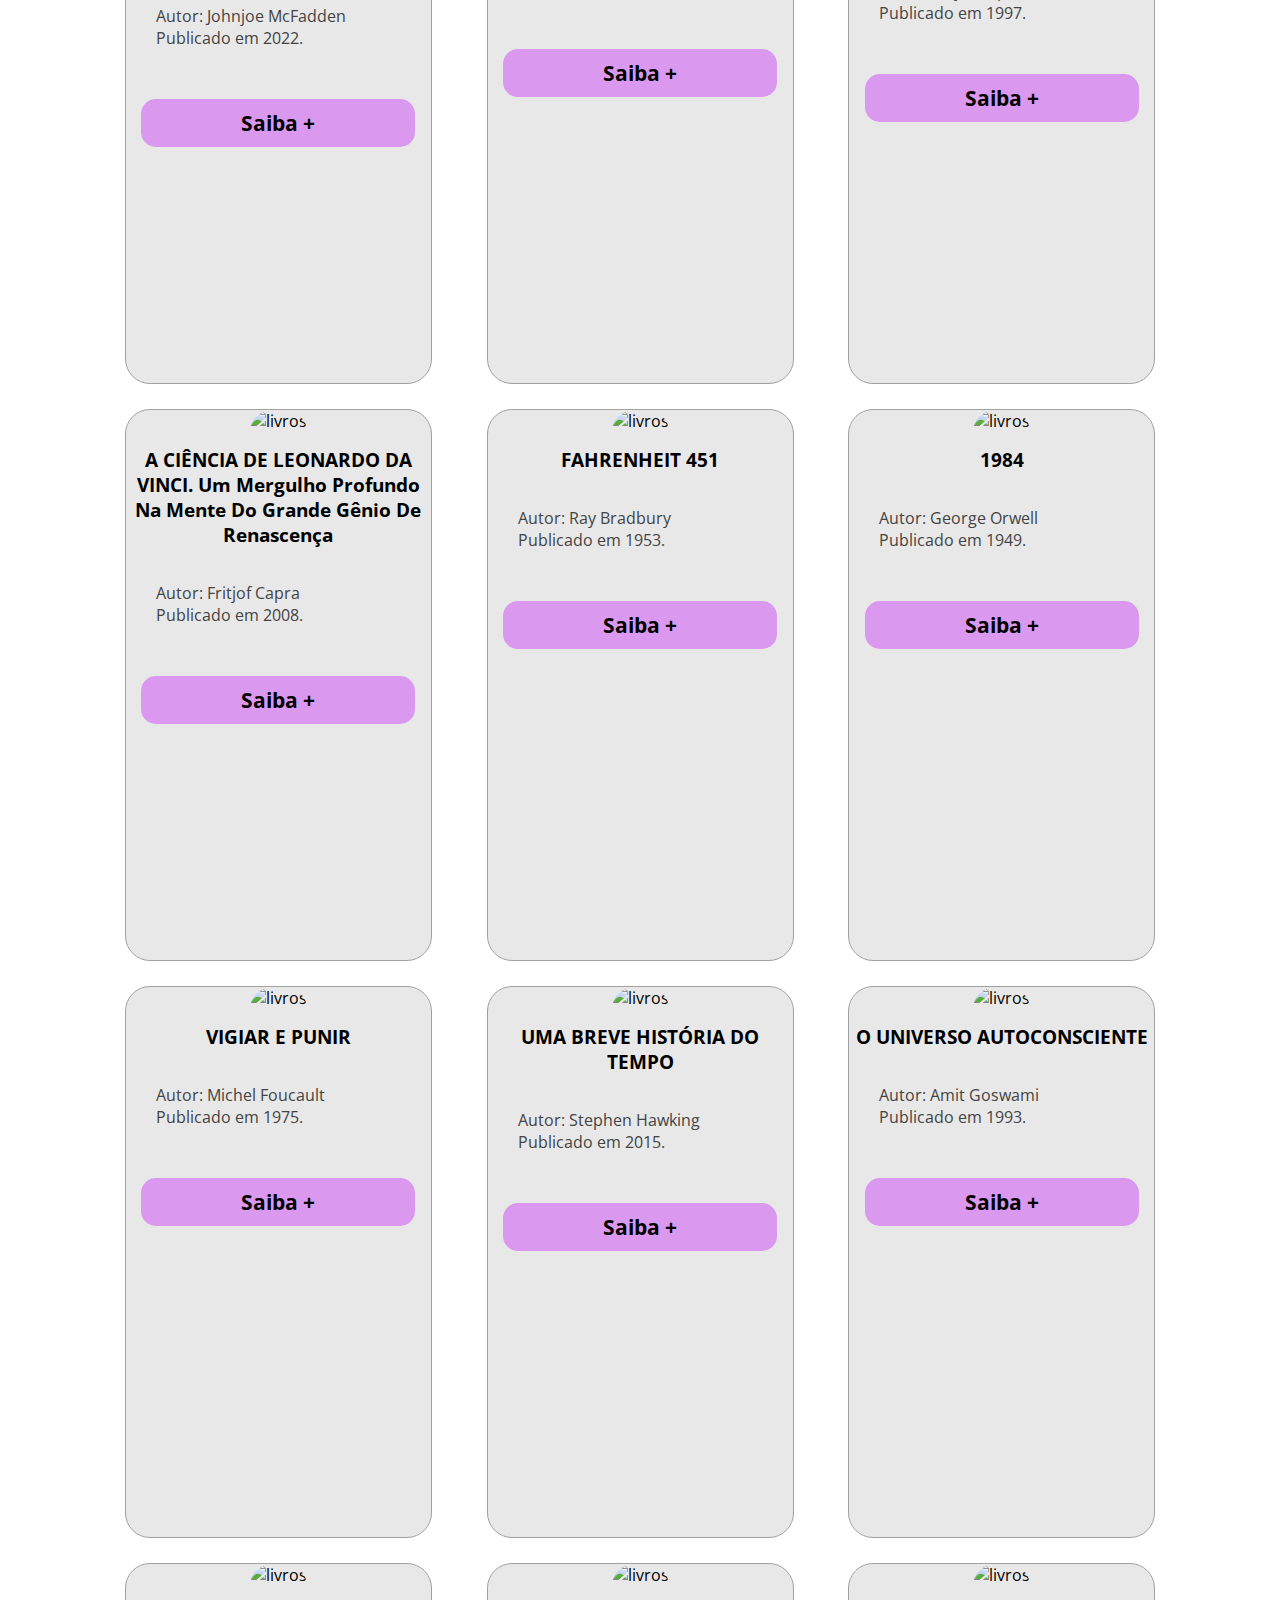
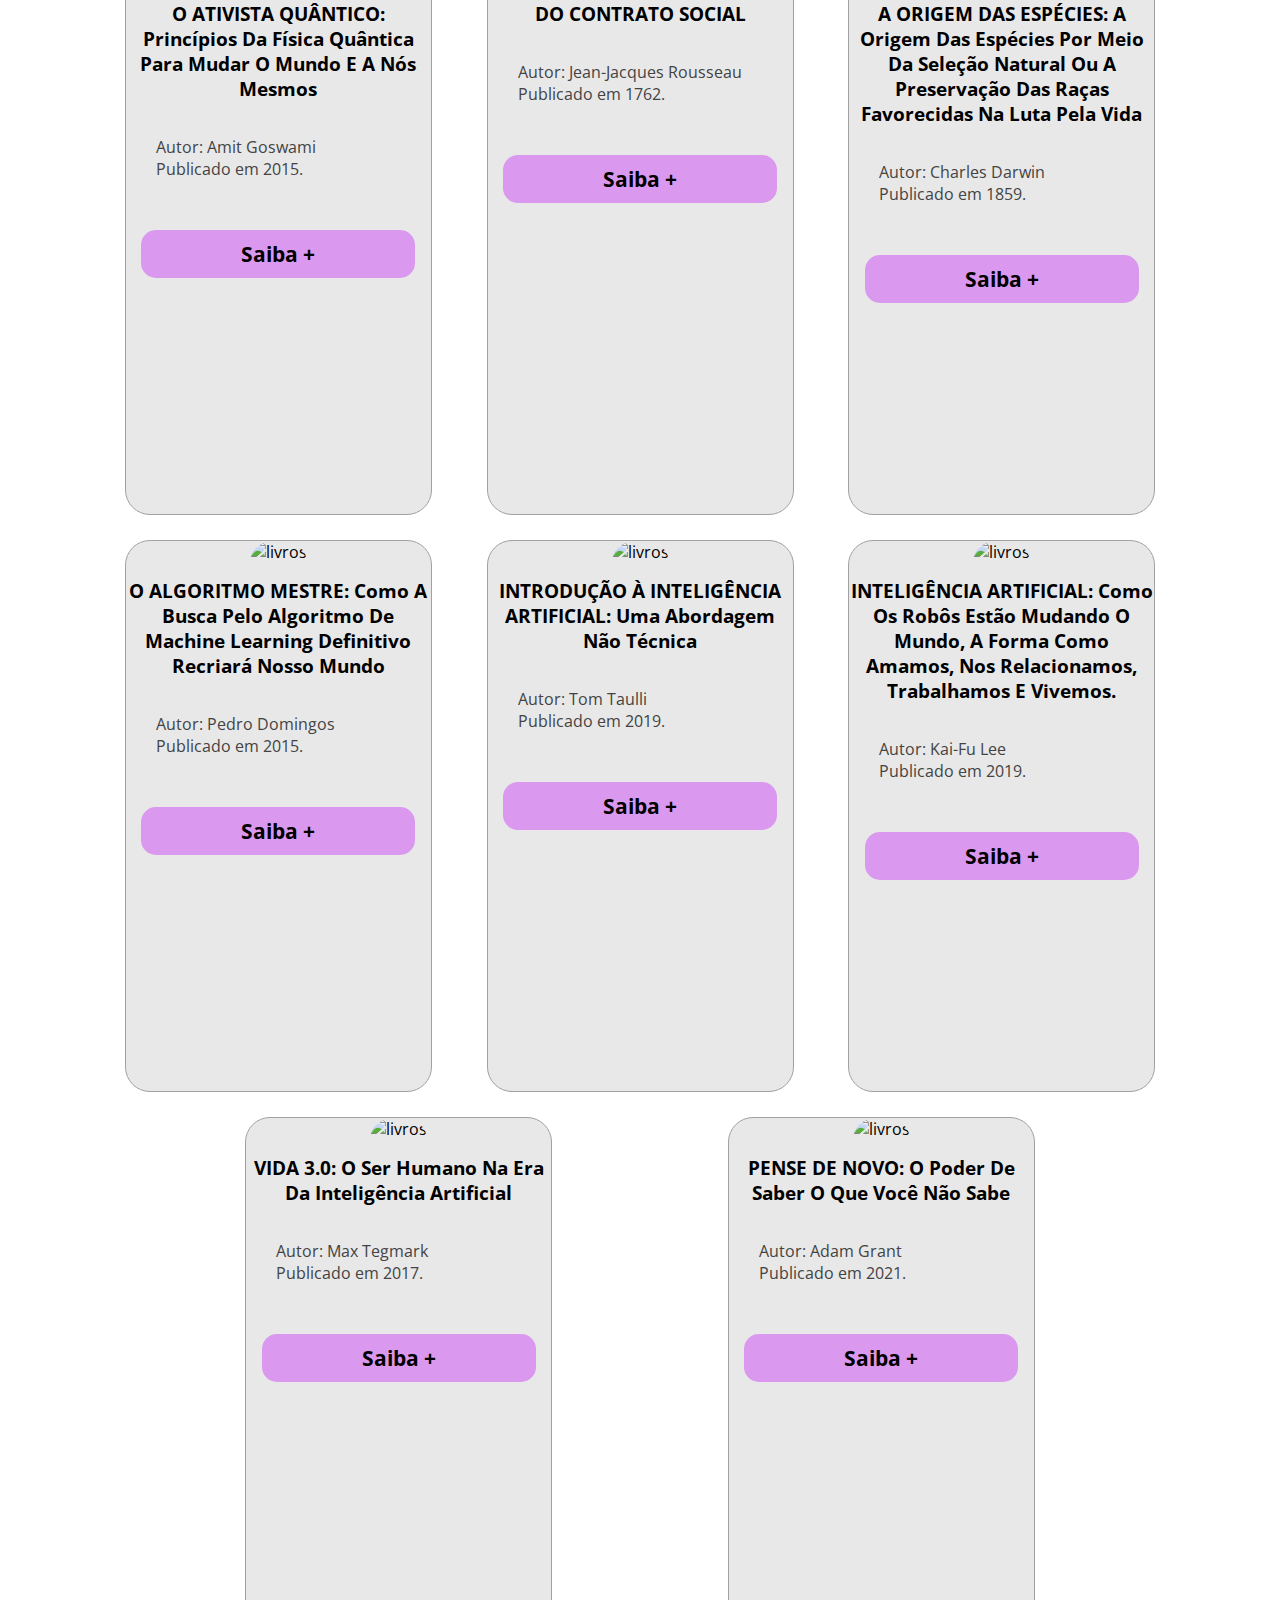
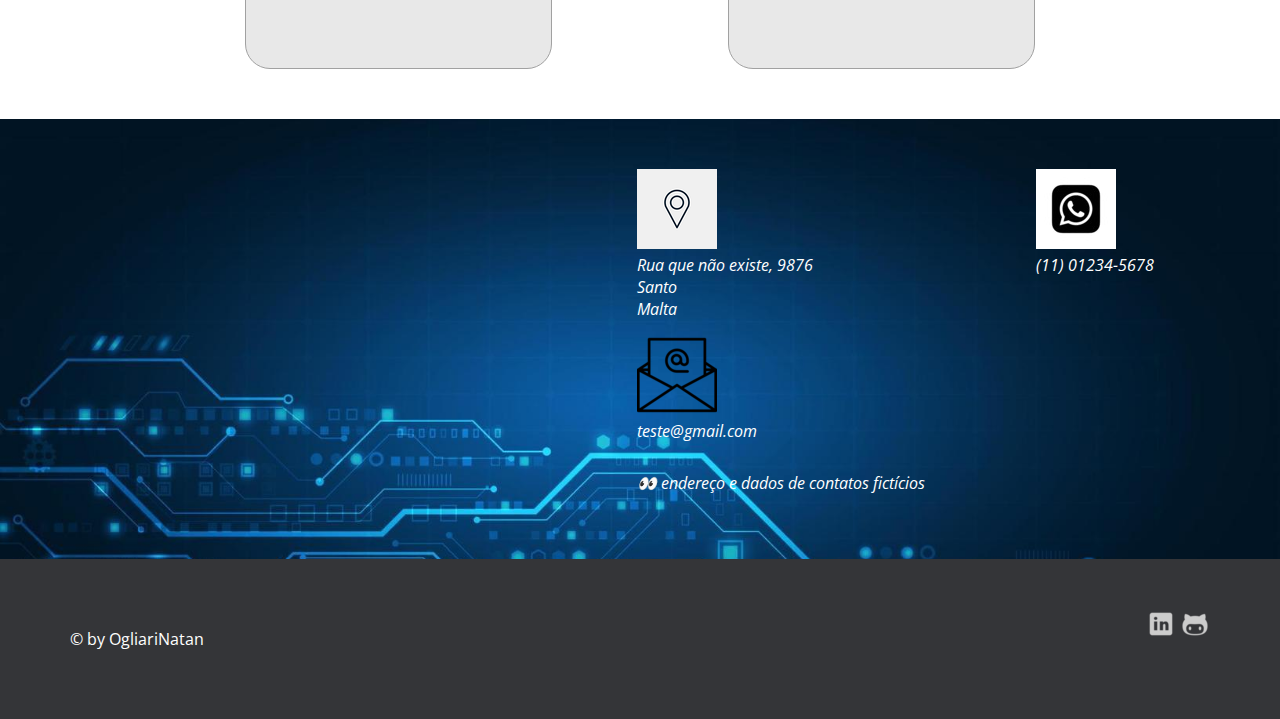
==== commit ff51f9eb: "atualizado leitura de obra" ====
--- a/index.html
+++ b/index.html
@@ -13,6 +13,15 @@
     <!-- APARA ABAIXO -->
     <script async src="https://pagead2.googlesyndication.com/pagead/js/adsbygoogle.js?client=ca-pub-5785369953442051"
         crossorigin="anonymous"></script>
+    <!-- Google tag (gtag.js) -->
+    <script async src="https://www.googletagmanager.com/gtag/js?id=G-W26TLZT3ZD"></script>
+    <script>
+        window.dataLayer = window.dataLayer || [];
+        function gtag() { dataLayer.push(arguments); }
+        gtag('js', new Date());
+
+        gtag('config', 'G-W26TLZT3ZD');
+    </script>
 </head>
 
 <body>
@@ -678,7 +687,7 @@
                 </div>
                 <div class="Card">
                     <img src="https://drive.google.com/thumbnail?id=1B7oc_gC8dfvuSh8ManrgDMzFmDpqZCW0" alt="livros">
-                    <h3>Pense de novo: <span>O seificial</span></h3>
+                    <h3>Pense de novo: <span>O poder de saber o que você não sabe</span></h3>
                     <p>Autor: Adam Grant <br>
                         Publicado em 2021.
                     </p>
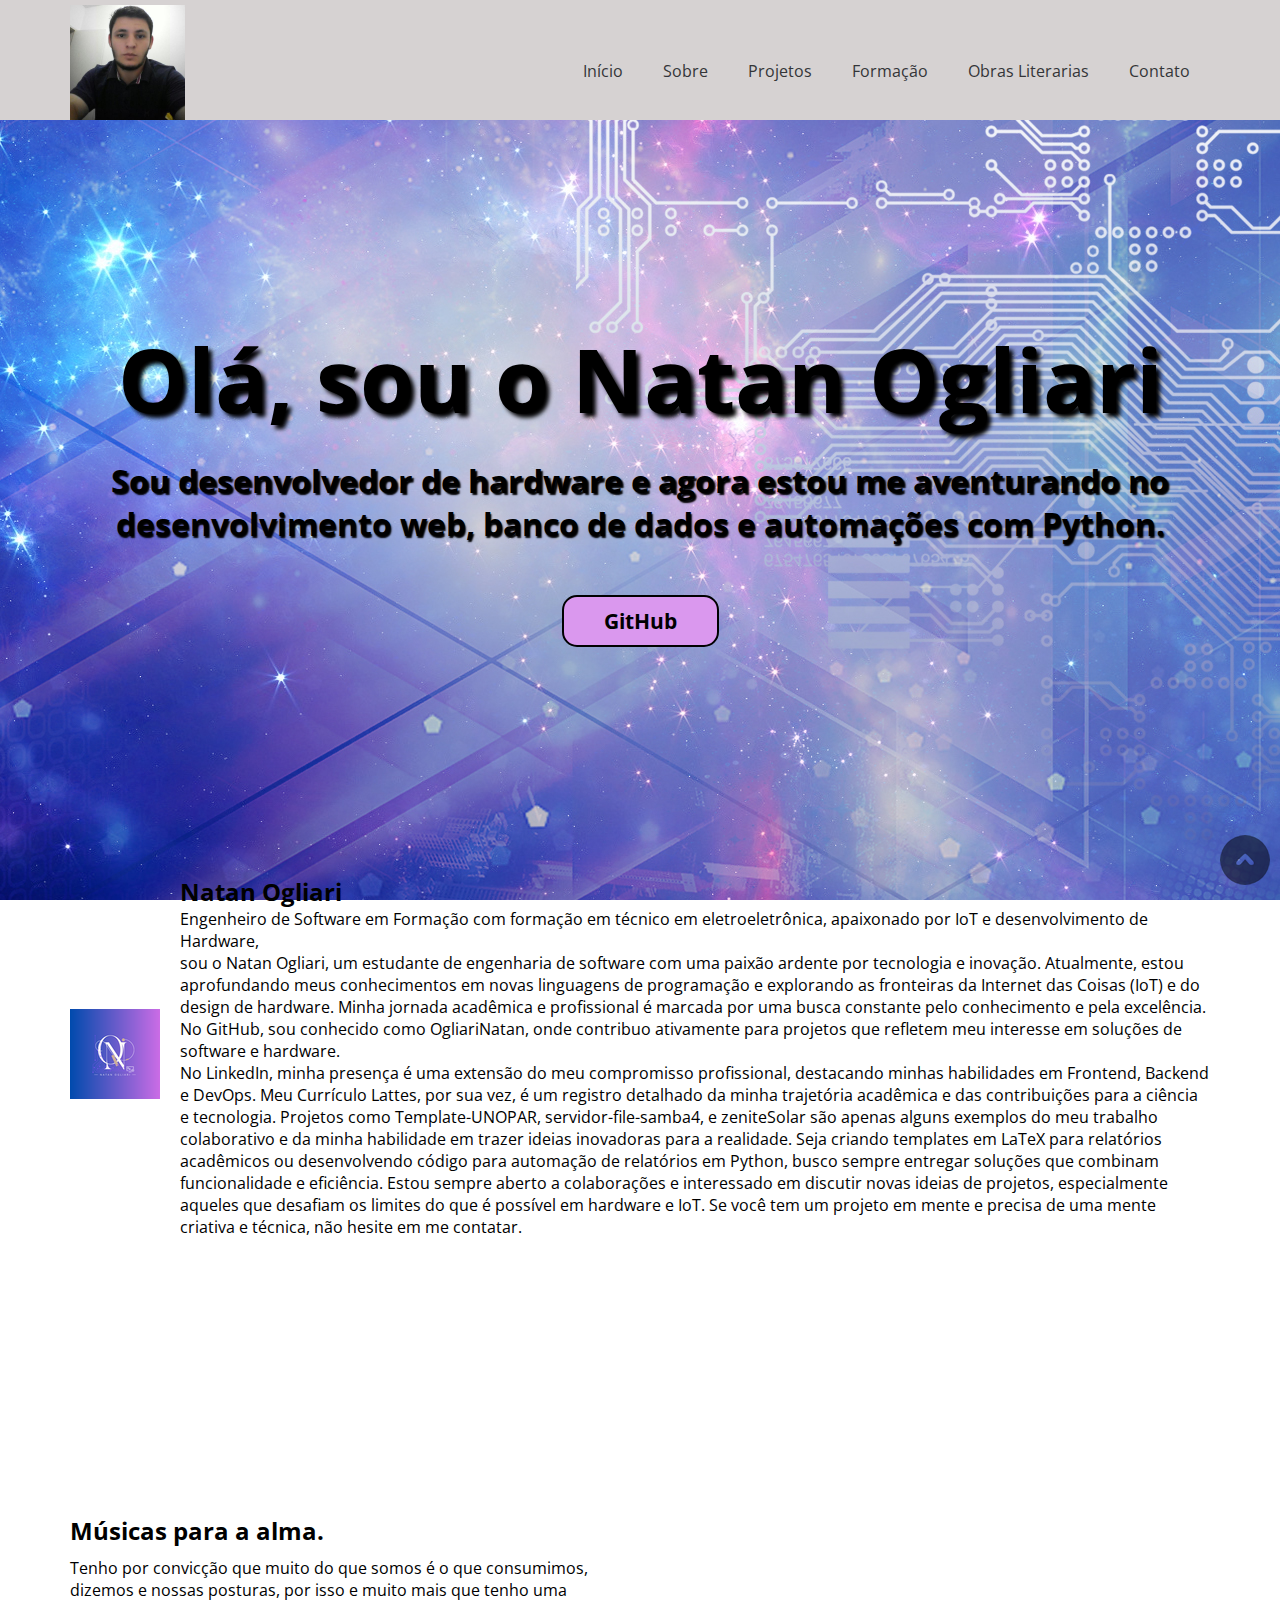
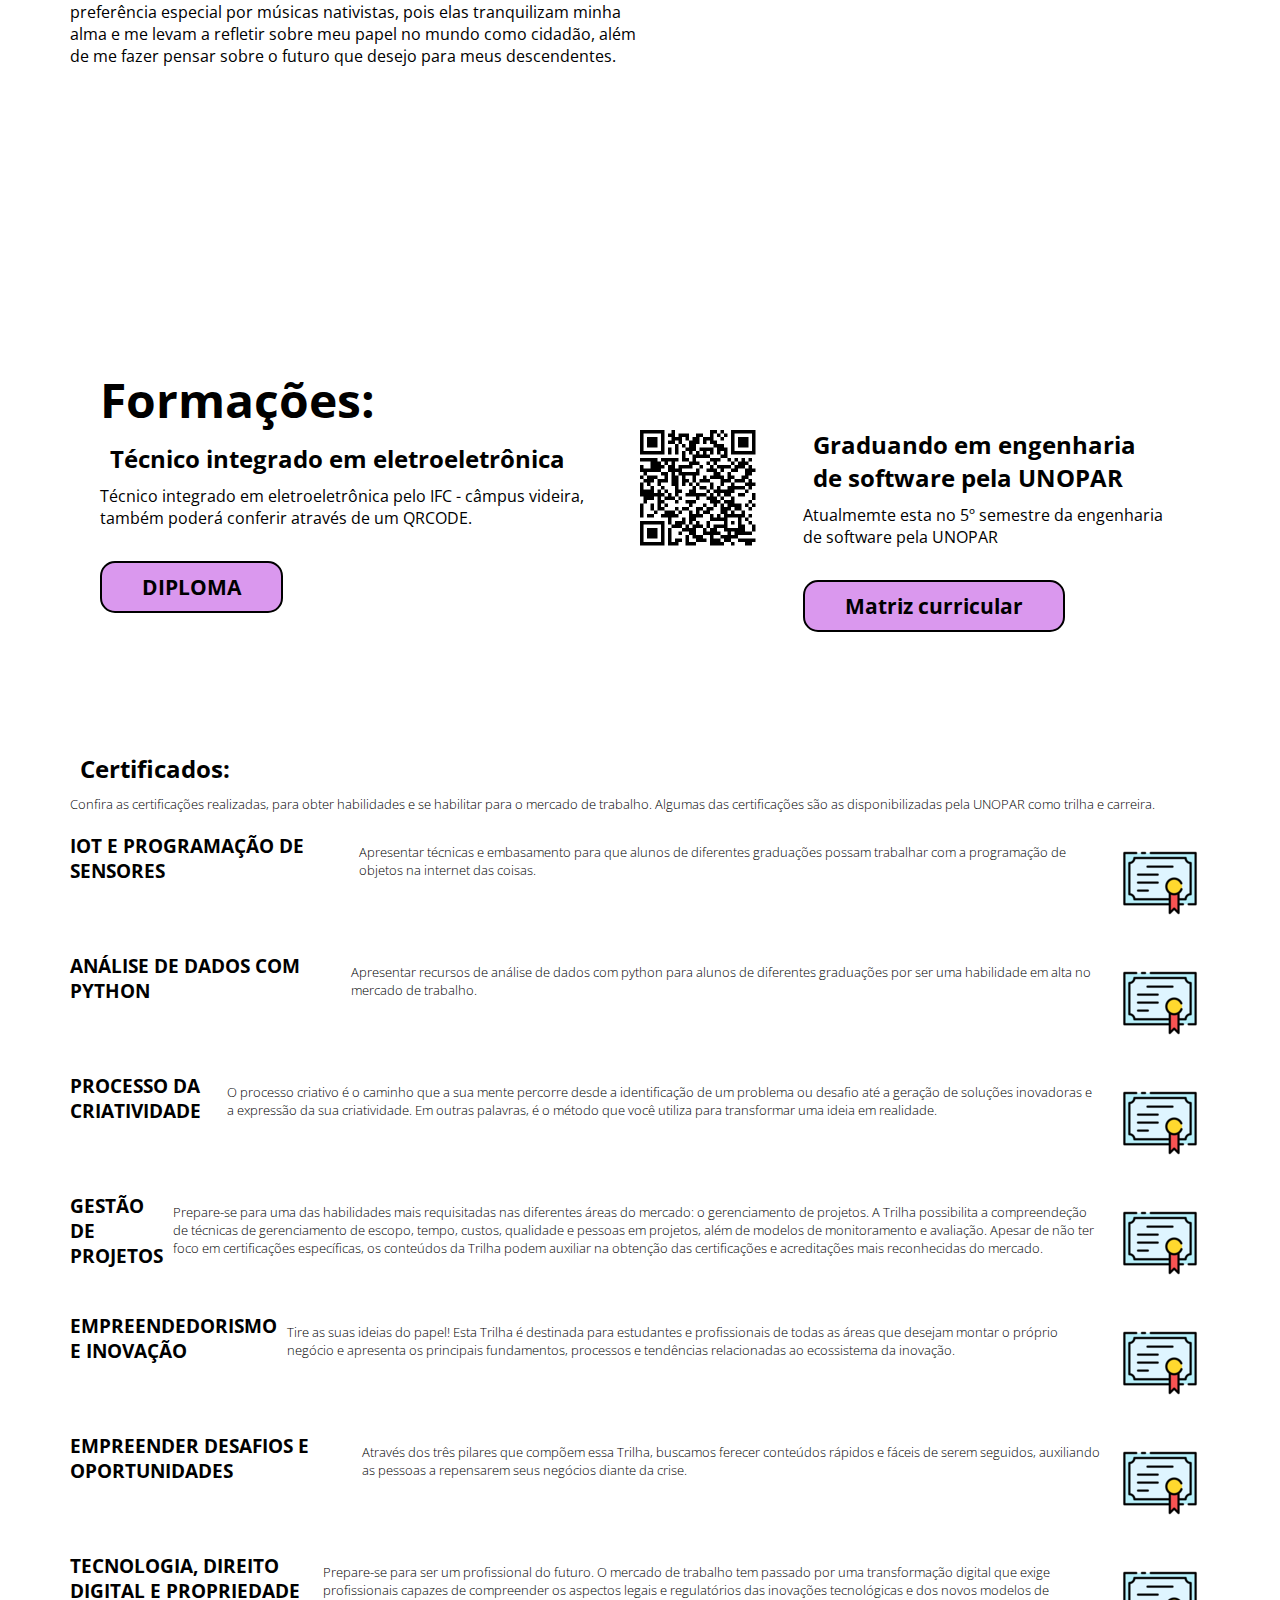
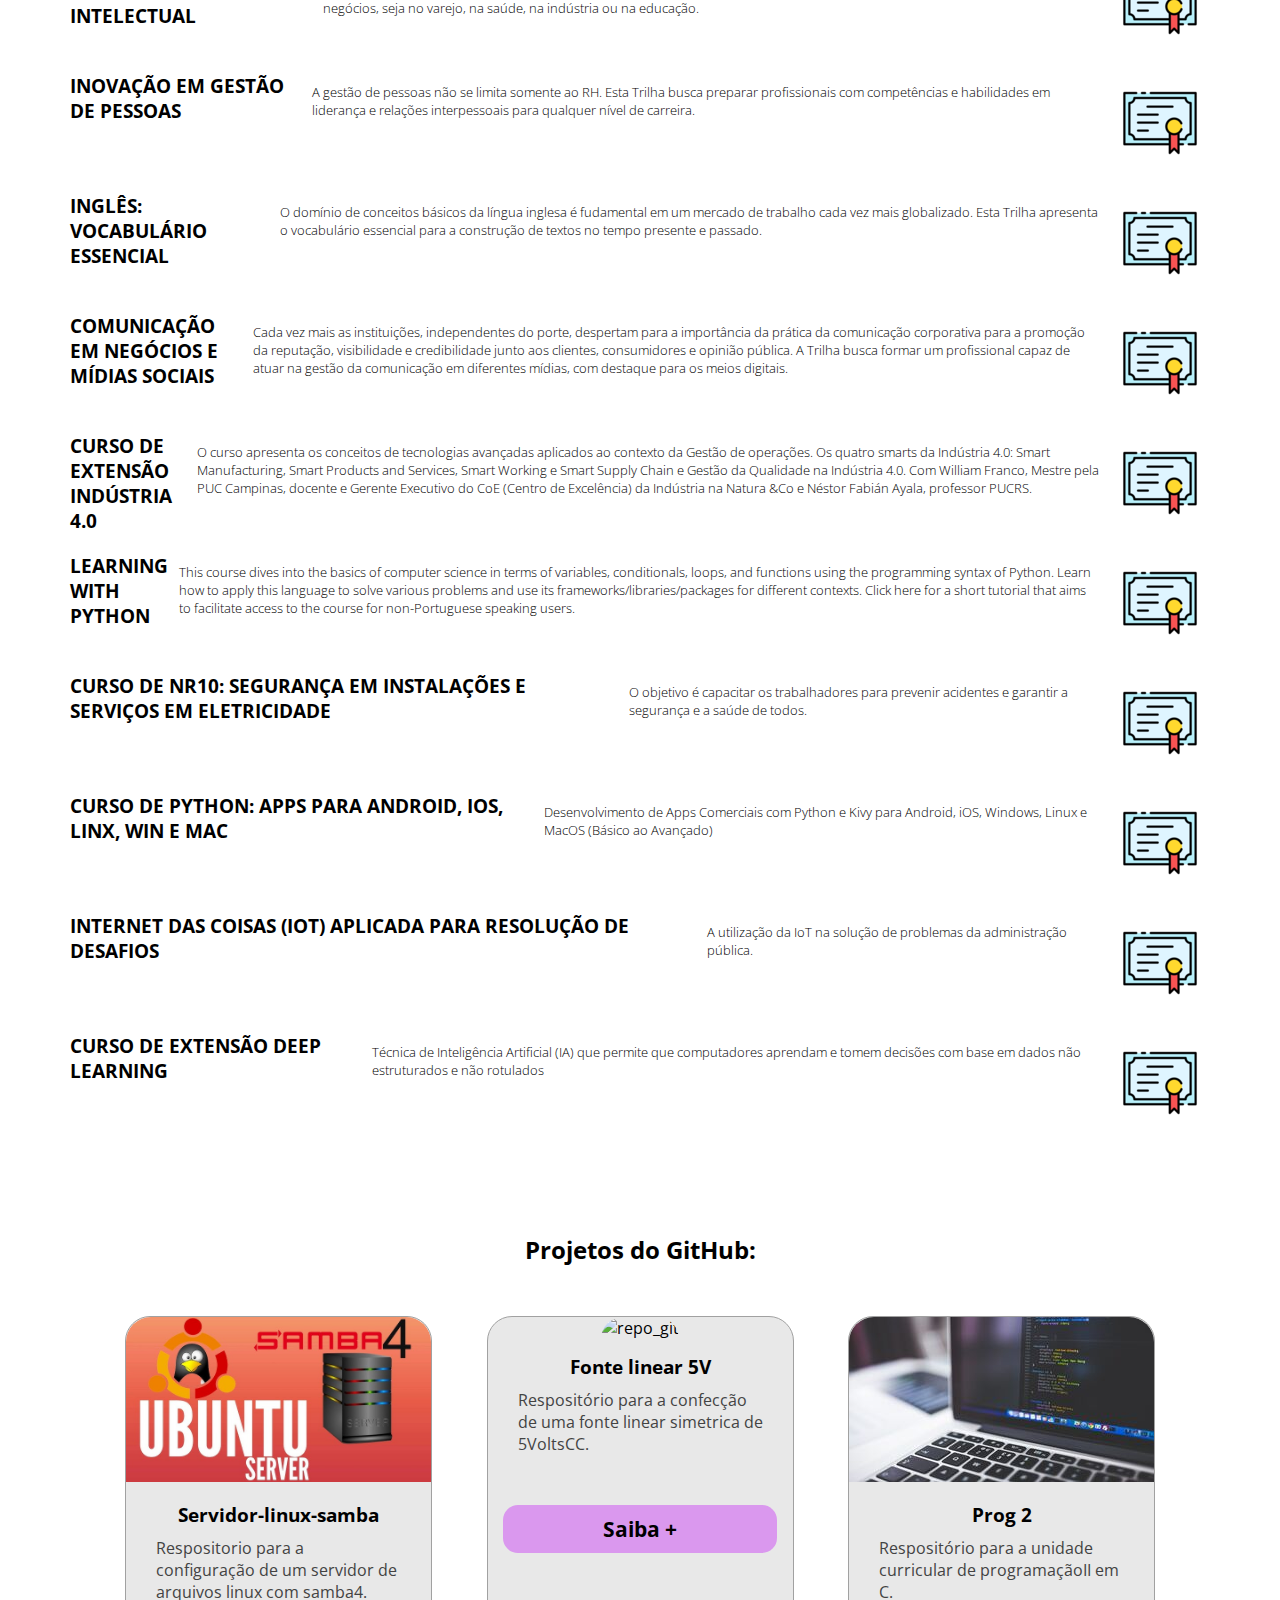
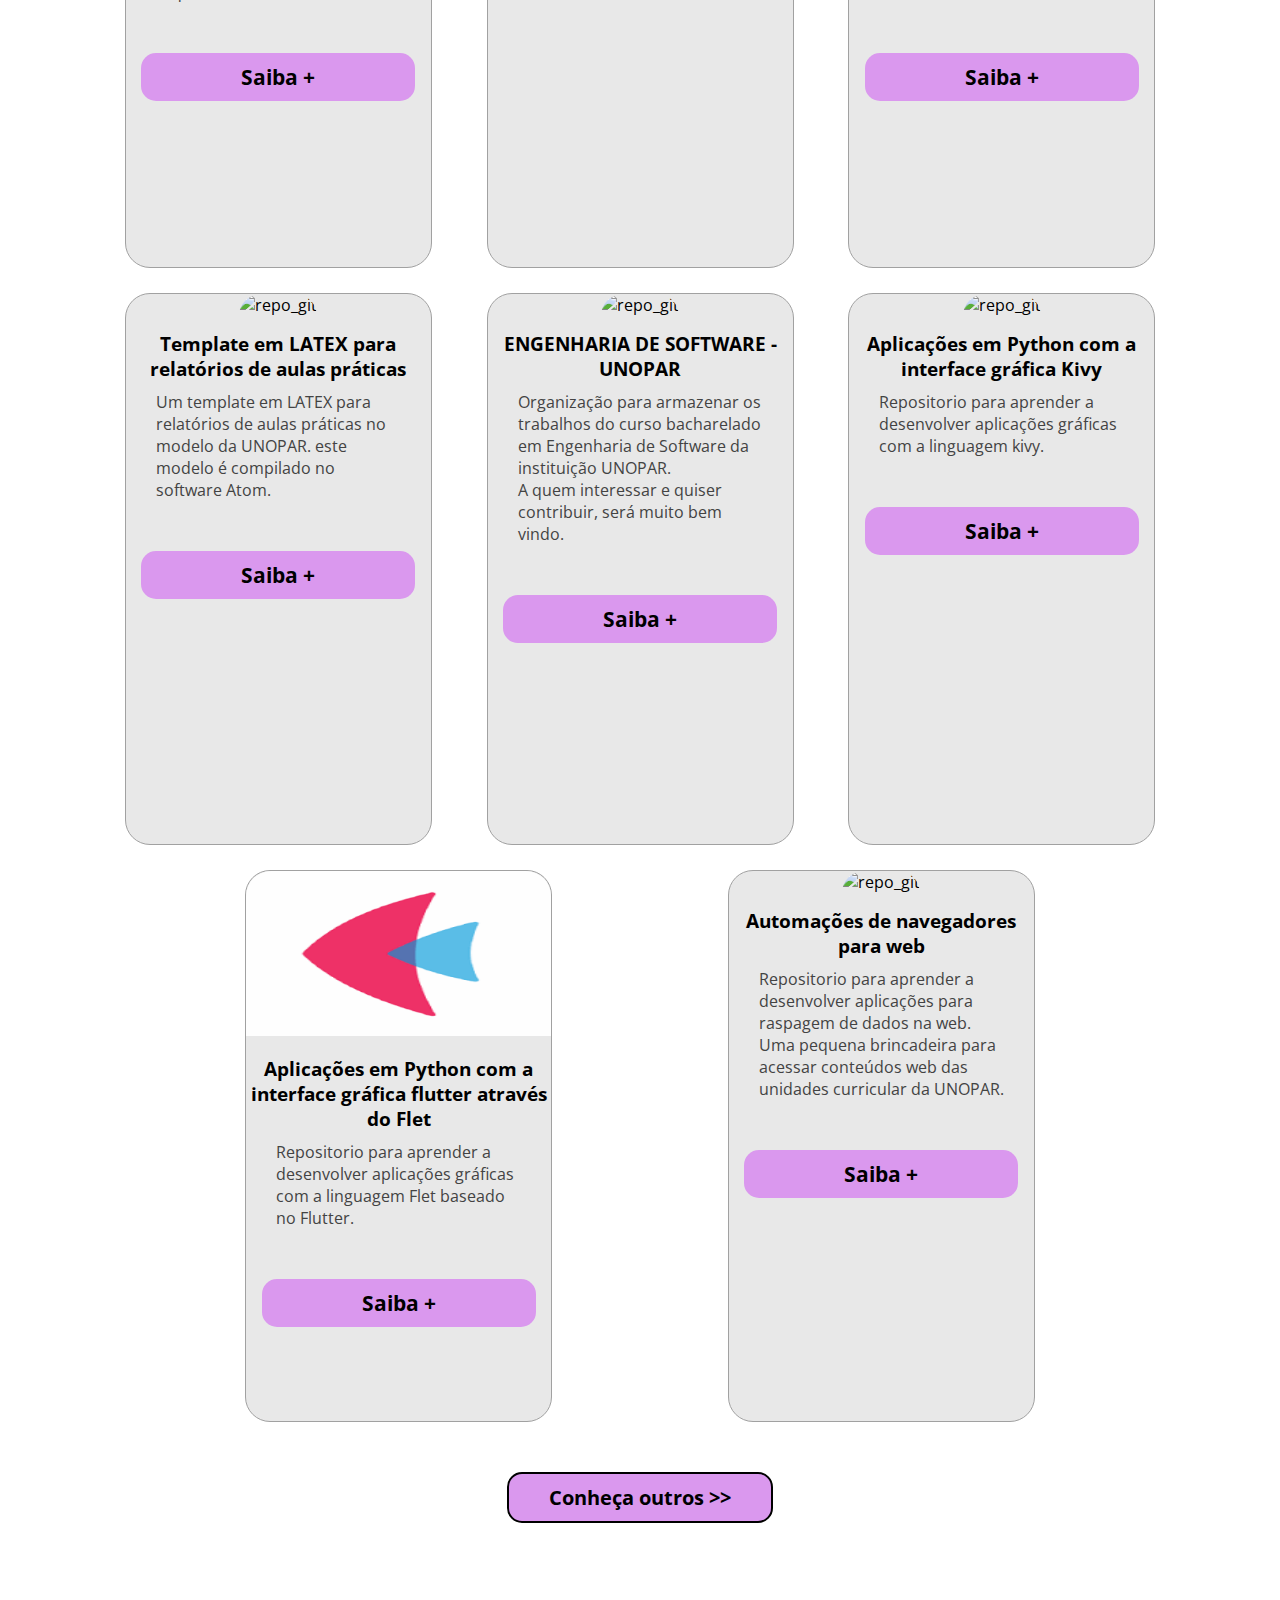
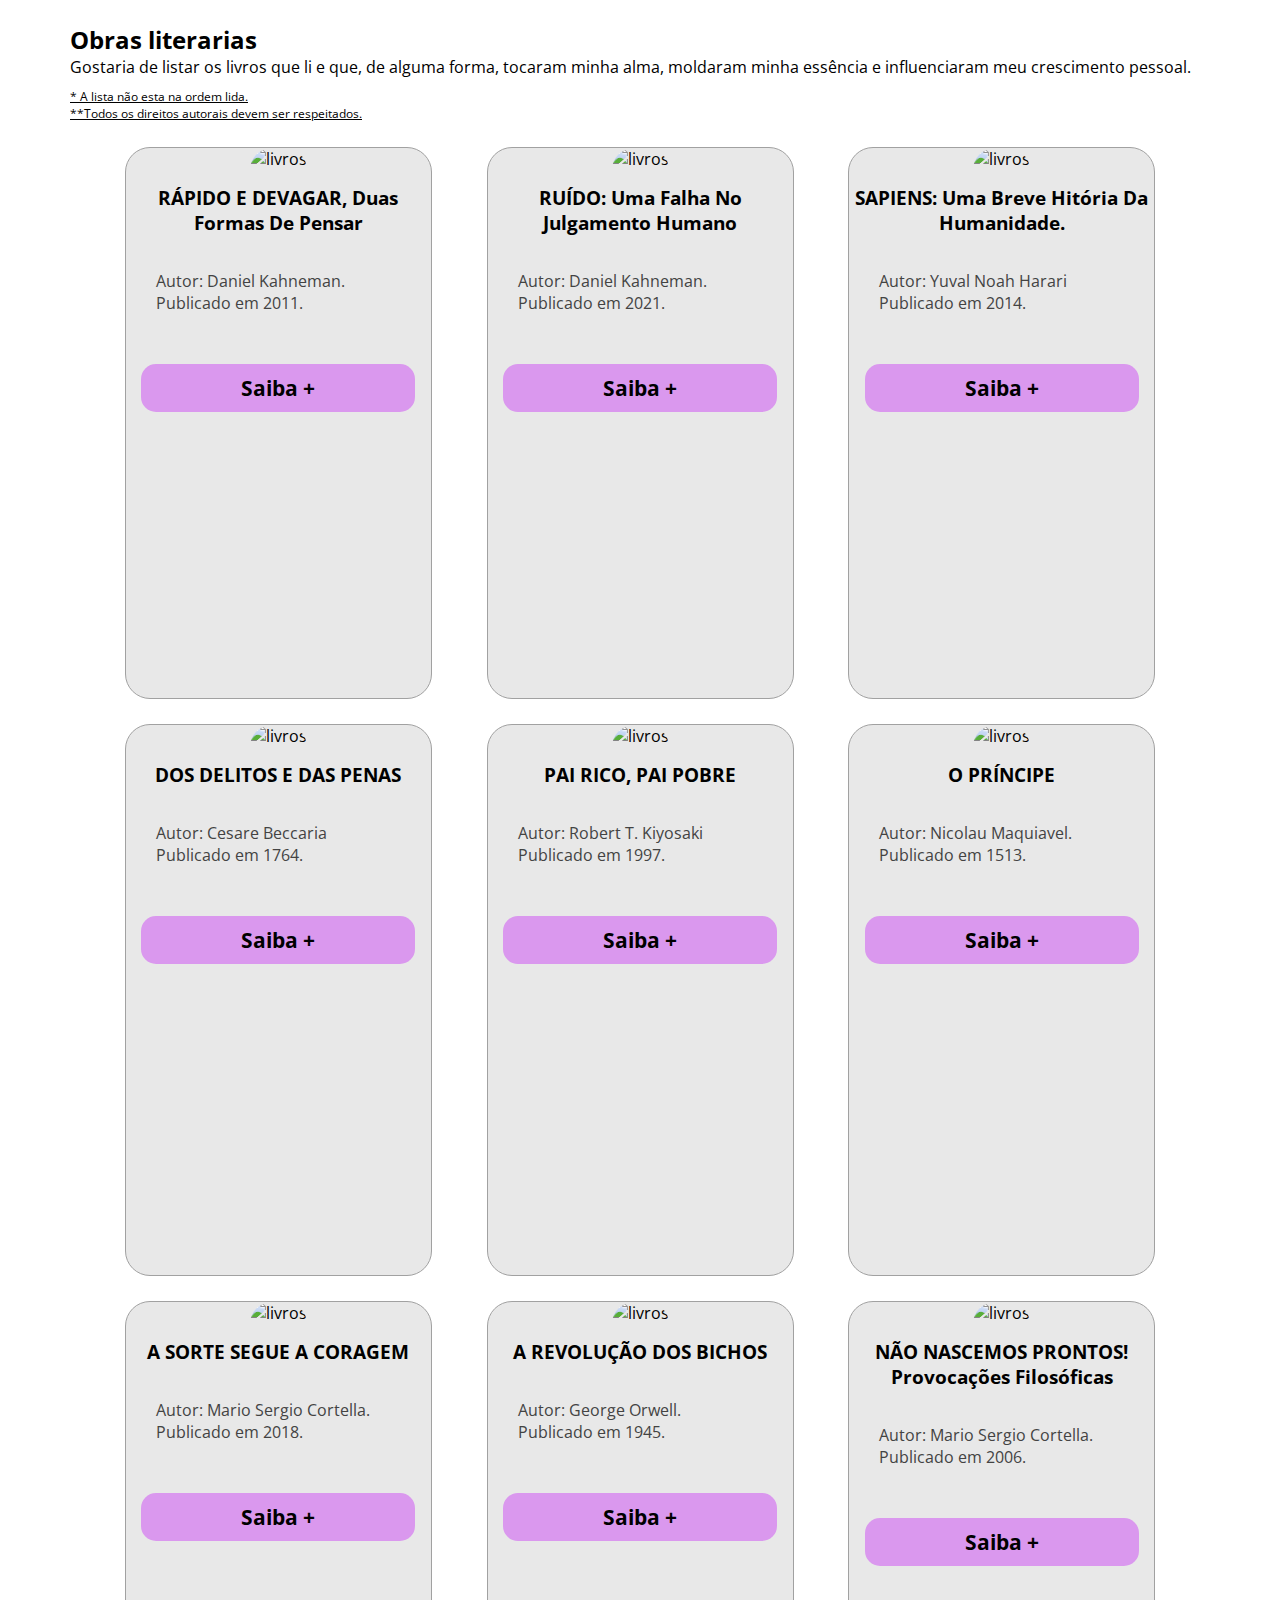
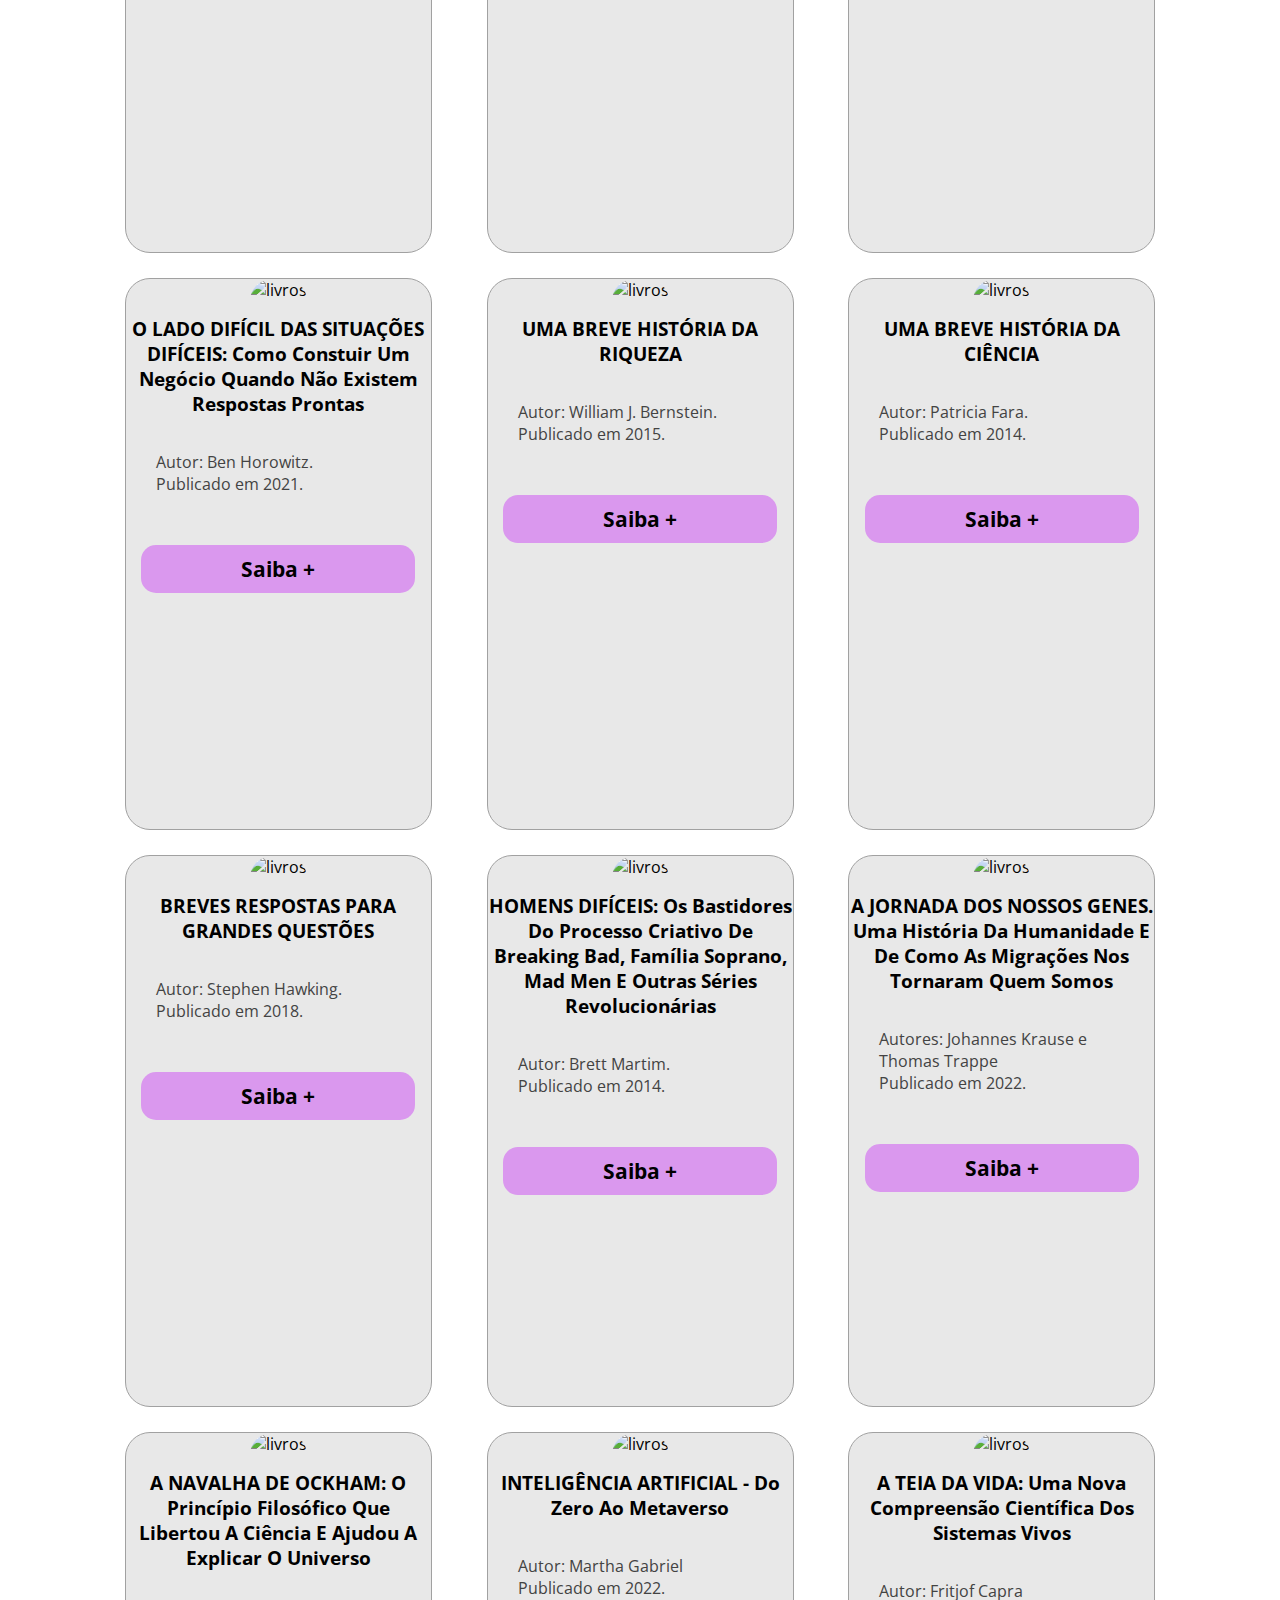
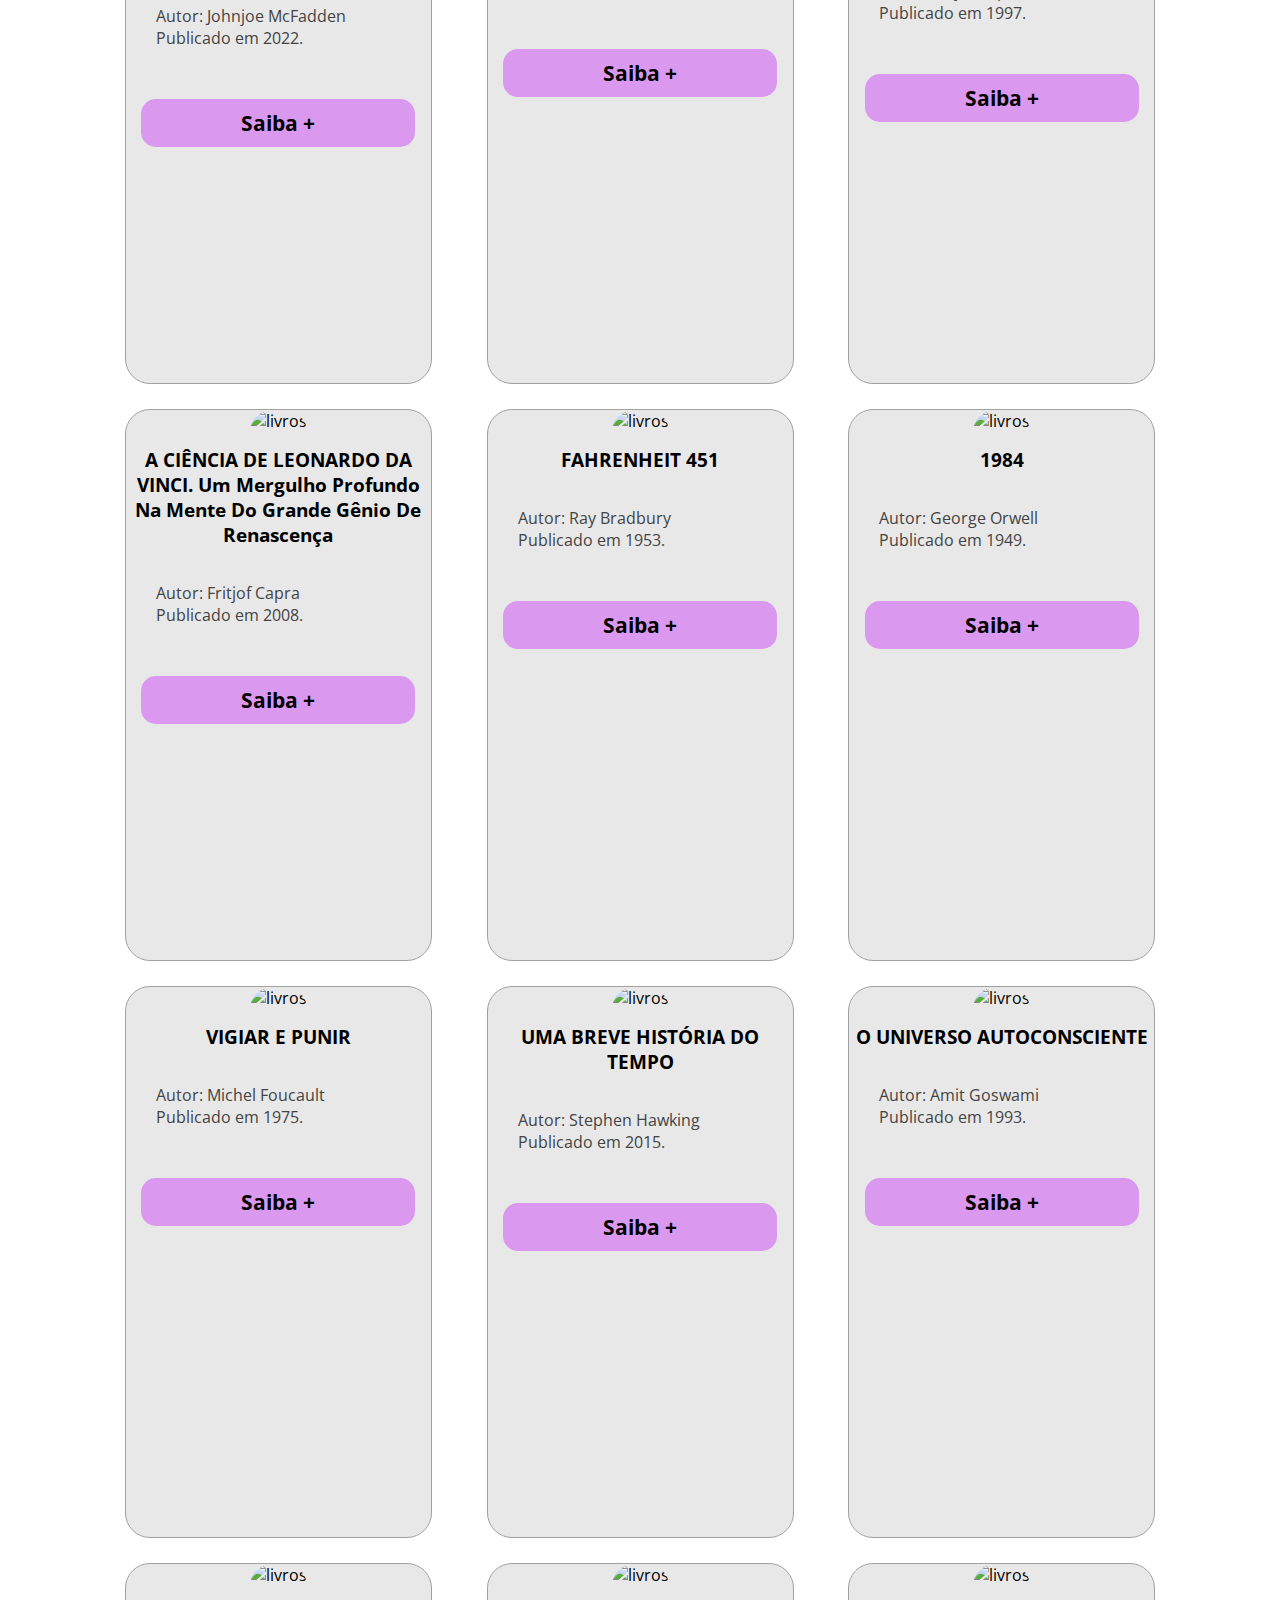
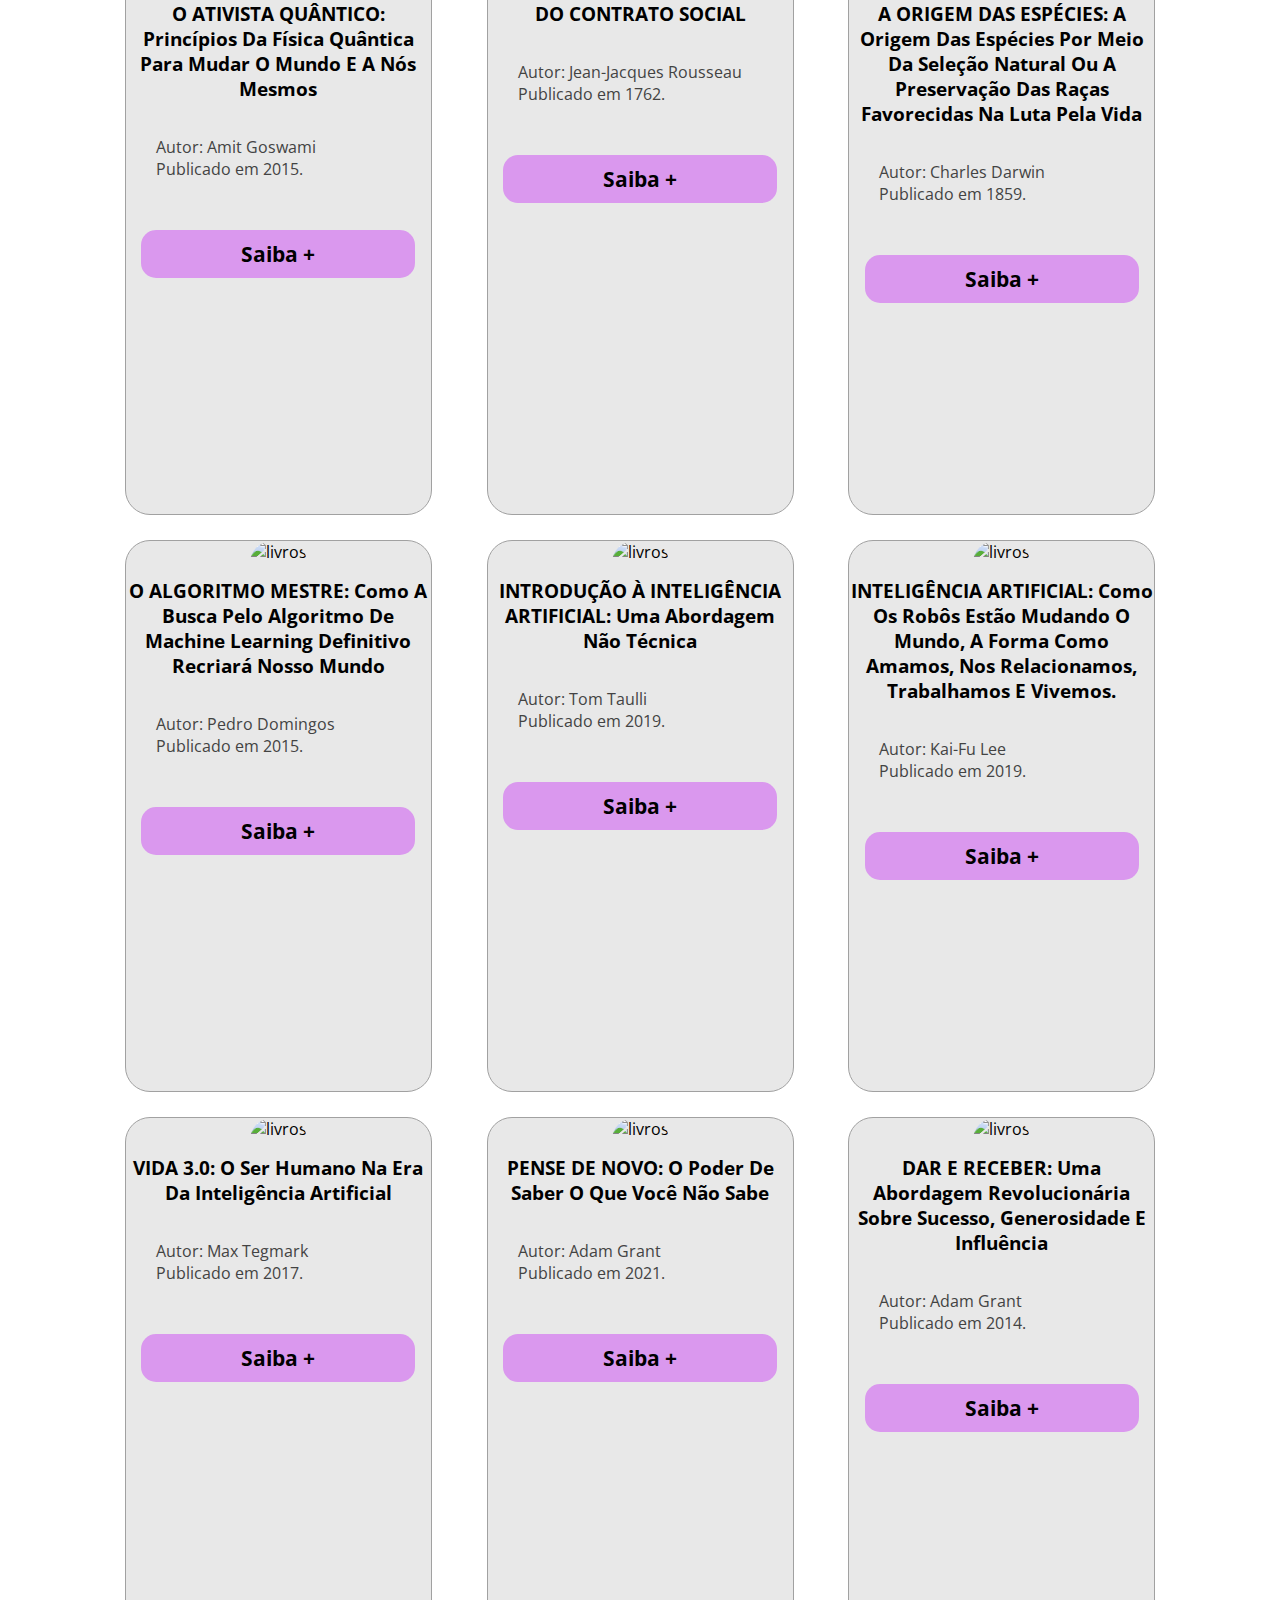
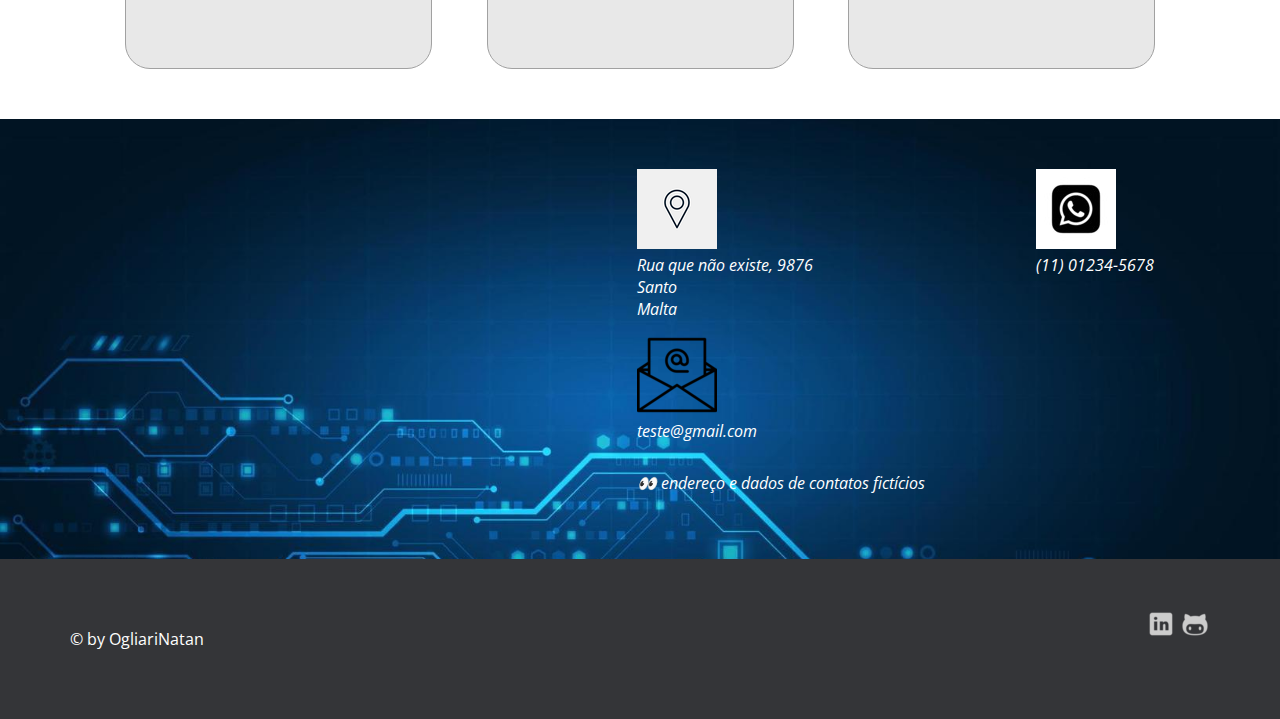
==== commit 3f40a2ea: "Update index.html" ====
--- a/index.html
+++ b/index.html
@@ -694,6 +694,15 @@
                     <a href="https://books.google.com.br/books/about/Pense_de_novo.html?id=_3c8EAAAQBAJ&source=kp_book_description&redir_esc=y"
                         target="_blank" class="Botao">Saiba +</a>
                 </div>
+                <div class="Card">
+                    <img src="https://drive.google.com/thumbnail?id=1B7oc_gC8dfvuSh8ManrgDMzFmDpqZCW0" alt="livros">
+                    <h3>Dar e Receber: <span>Uma abordagem revolucionária sobre sucesso, generosidade e influência</span></h3>
+                    <p>Autor: Adam Grant <br>
+                        Publicado em 2014.
+                    </p>
+                    <a href="https://books.google.com.br/books/about/Dar_e_receber.html?id=9wQ5AwAAQBAJ&source=kp_book_description&redir_esc=y"
+                        target="_blank" class="Botao">Saiba +</a>
+                </div>
             </div>
         </div>
     </section>
@@ -749,4 +758,4 @@
 
 </body>
 
-</html>+</html>
